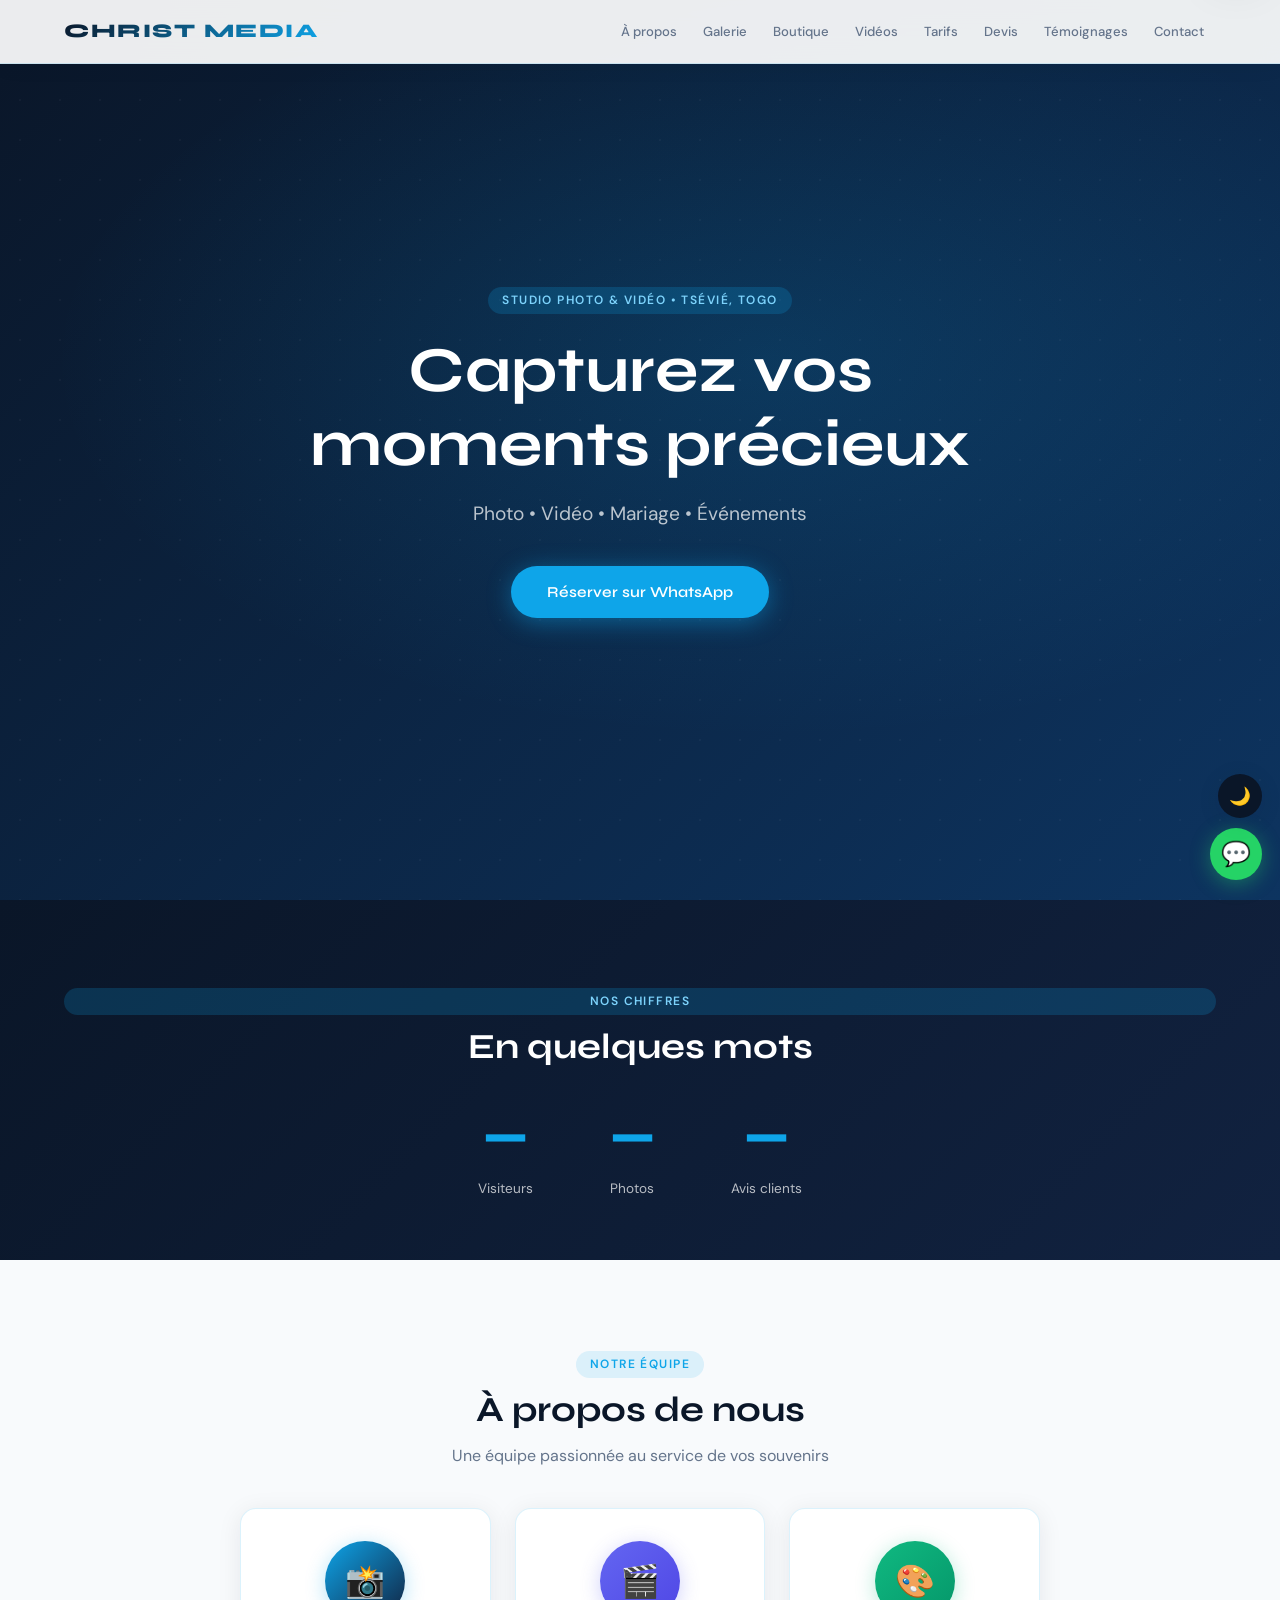
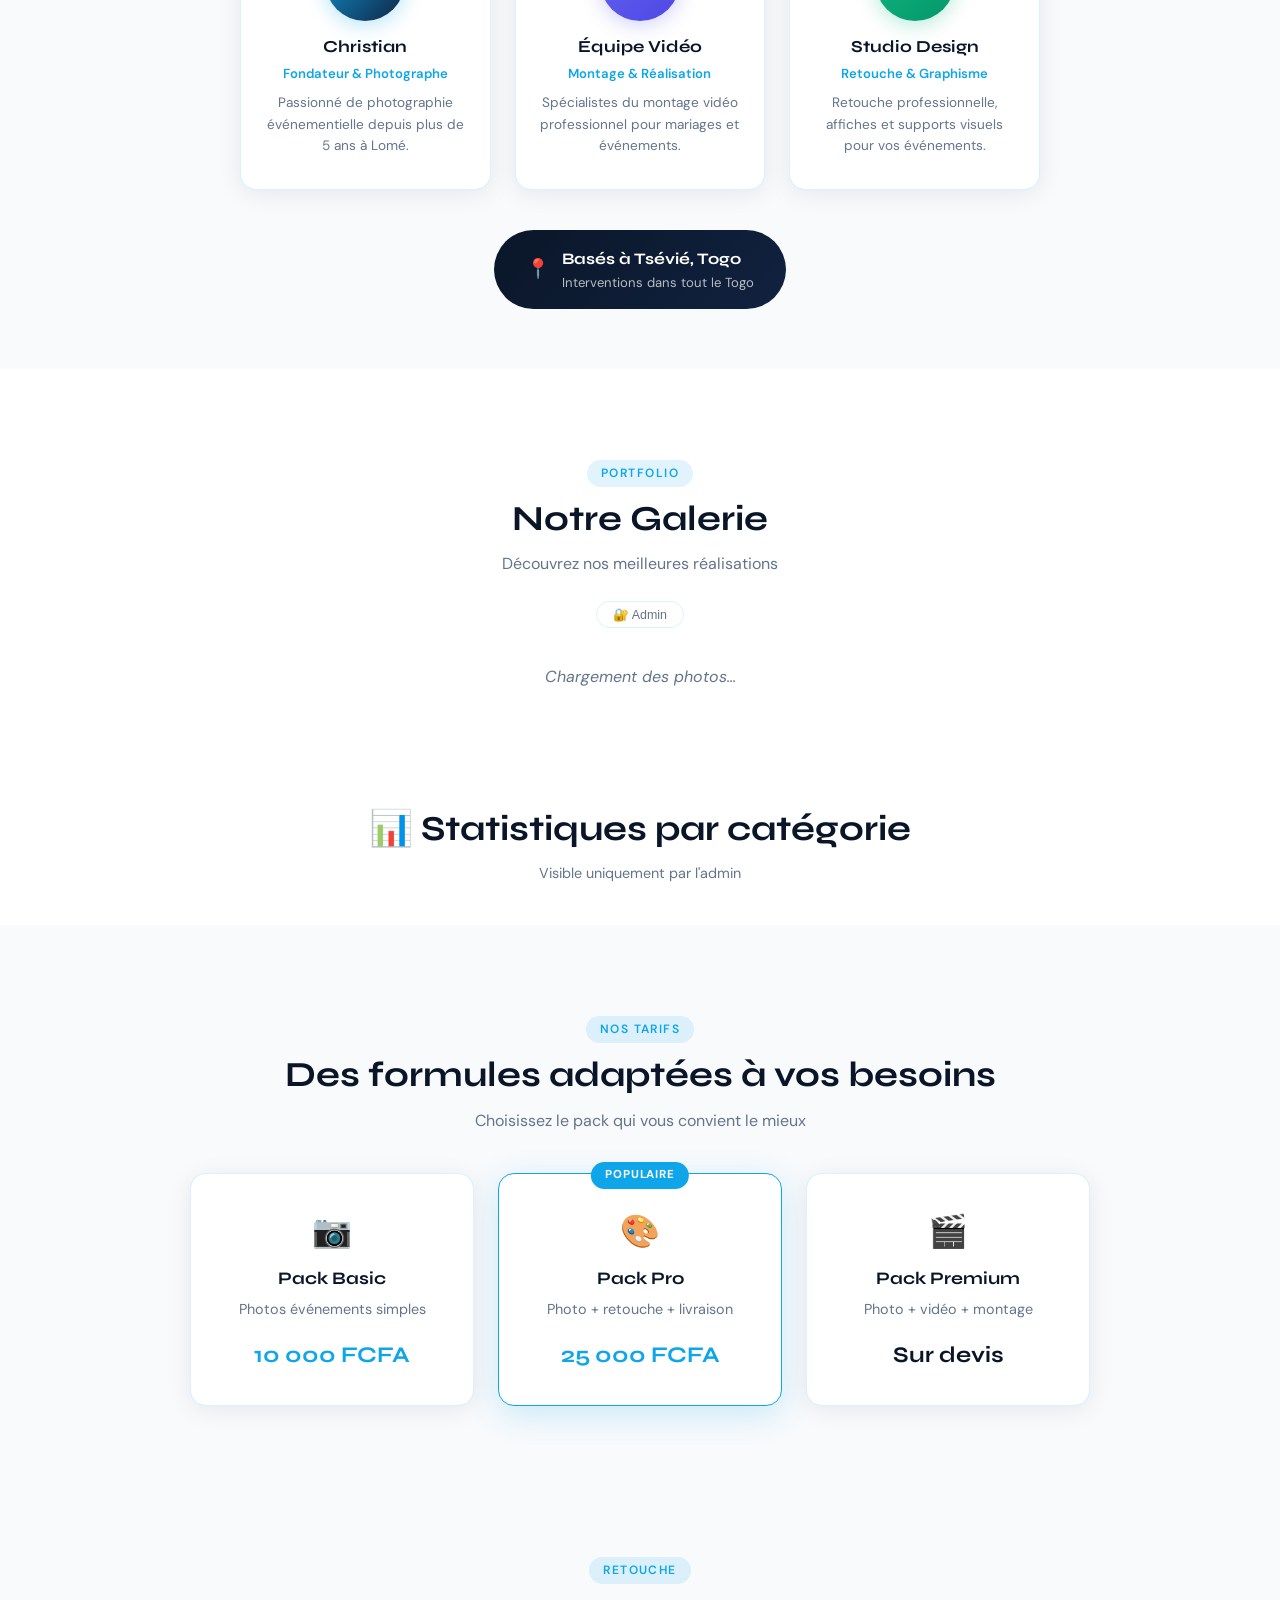
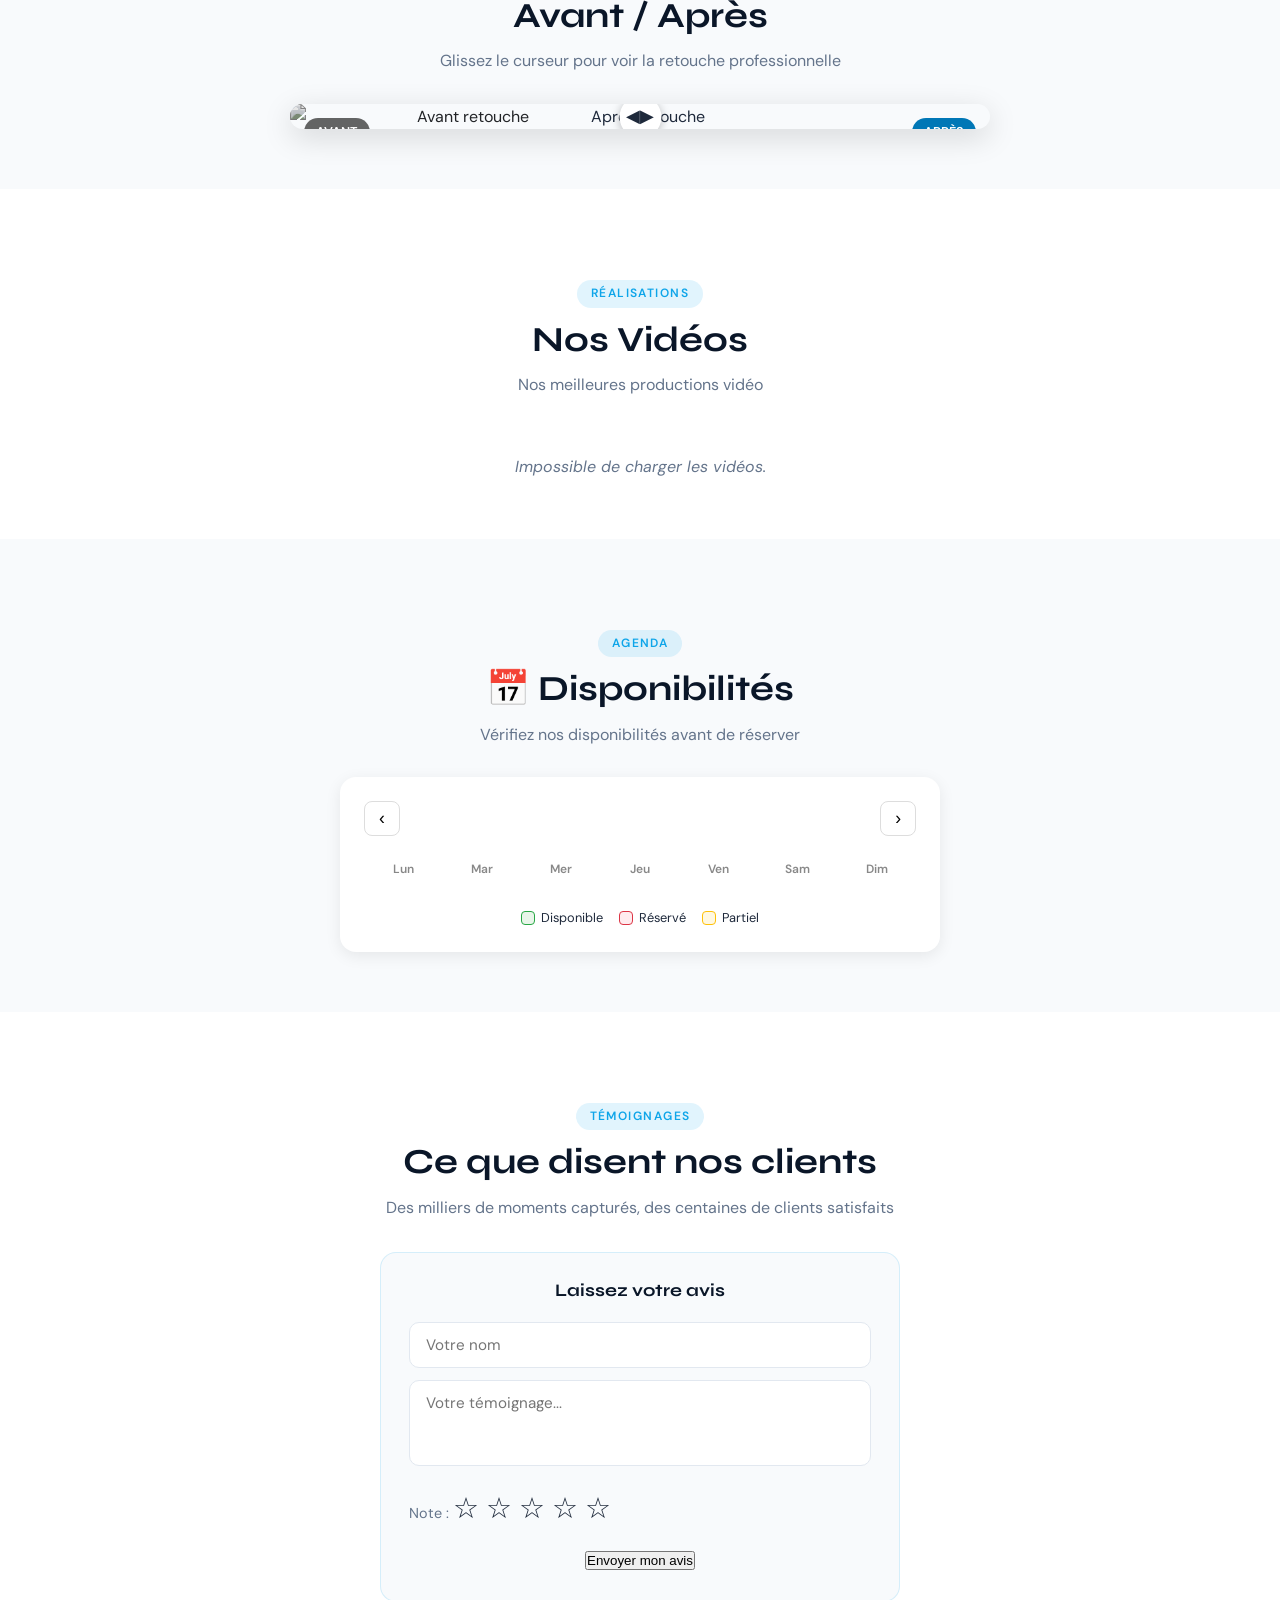
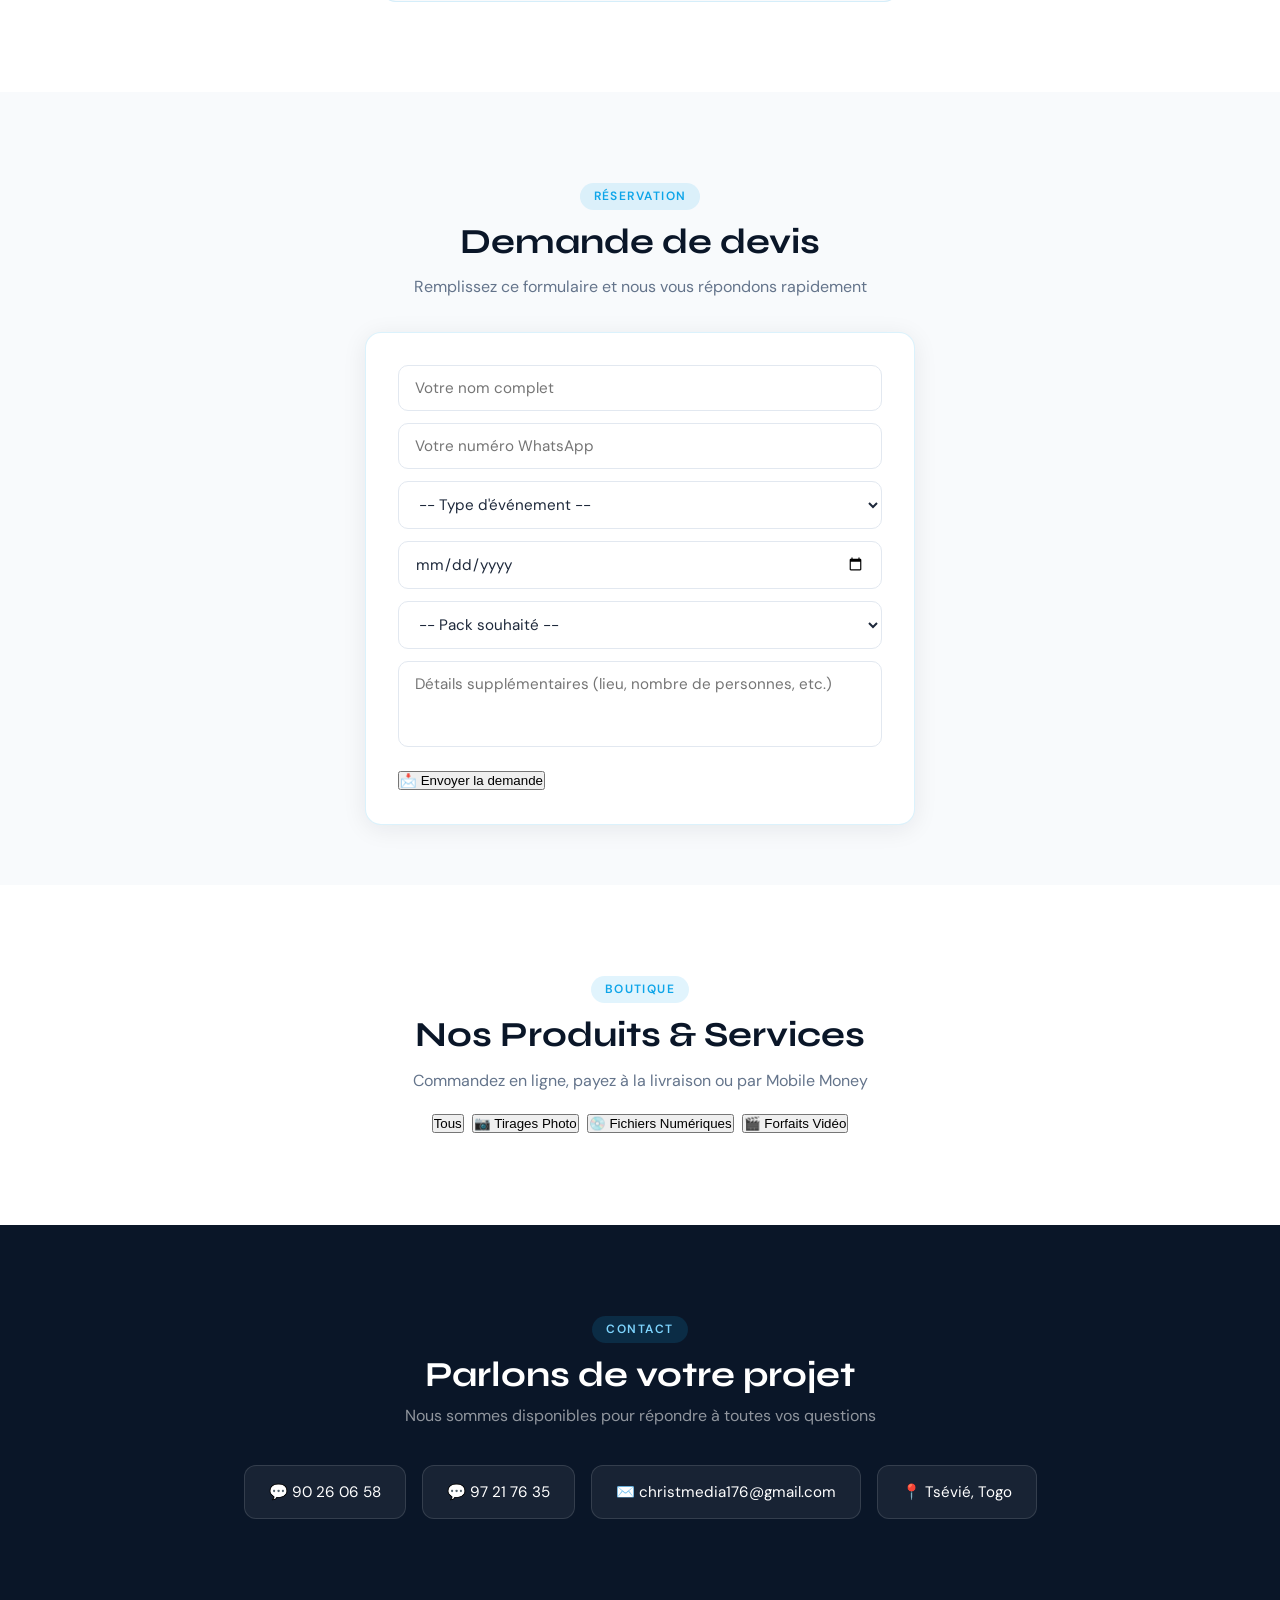
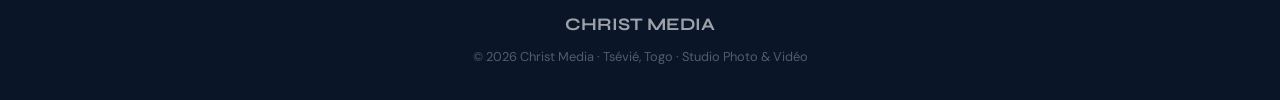
==== index.html @ d916af1d "Add files via upload" ====
<!DOCTYPE html>
<html lang="fr">
<head>
  <meta charset="UTF-8">
  <meta name="viewport" content="width=device-width, initial-scale=1.0">

  <!-- ===== SEO ESSENTIEL ===== -->
  <title>Christ Media — Photographe & Vidéaste Professionnel à Tsévié, Togo</title>
  <meta name="description" content="Christ Media : studio photo et vidéo professionnel à Tsévié, Togo. Mariage, anniversaire, portrait, événements d'entreprise. Retouche, tirages et fichiers HD. Contactez-nous sur WhatsApp.">
  <meta name="keywords" content="photographe Togo, photographe Tsévié, photographe mariage Togo, studio photo Lomé, vidéaste Togo, photo événement Togo, Christ Media, photographe professionnel Togo, mariage Togo, shooting photo Togo">
  <meta name="author" content="Christ Media">
  <meta name="robots" content="index, follow">
  <link rel="canonical" href="https://tetechristian.github.io/">

  <!-- ===== OPEN GRAPH (partage réseaux sociaux) ===== -->
  <meta property="og:type" content="website">
  <meta property="og:url" content="https://tetechristian.github.io/">
  <meta property="og:title" content="Christ Media — Photographe & Vidéaste à Tsévié, Togo">
  <meta property="og:description" content="Studio photo et vidéo professionnel au Togo. Mariages, anniversaires, portraits, événements. Contactez-nous sur WhatsApp !">
  <meta property="og:image" content="https://tetechristian.github.io/og-image.jpg">
  <meta property="og:locale" content="fr_TG">
  <meta property="og:site_name" content="Christ Media">

  <!-- ===== TWITTER CARD ===== -->
  <meta name="twitter:card" content="summary_large_image">
  <meta name="twitter:title" content="Christ Media — Photographe & Vidéaste à Tsévié, Togo">
  <meta name="twitter:description" content="Studio photo et vidéo professionnel au Togo. Mariages, anniversaires, portraits, événements.">
  <meta name="twitter:image" content="https://tetechristian.github.io/og-image.jpg">

  <!-- ===== DONNÉES STRUCTURÉES JSON-LD (Google Rich Results) ===== -->
  <script type="application/ld+json">
  {
    "@context": "https://schema.org",
    "@type": "LocalBusiness",
    "name": "Christ Media",
    "description": "Studio photo et vidéo professionnel à Tsévié, Togo. Spécialisé dans les mariages, anniversaires, portraits et événements d'entreprise.",
    "url": "https://tetechristian.github.io/",
    "telephone": "+22890260658",
    "email": "christmedia176@gmail.com",
    "address": {
      "@type": "PostalAddress",
      "streetAddress": "Tsévié",
      "addressLocality": "Tsévié",
      "addressRegion": "Maritime",
      "addressCountry": "TG"
    },
    "geo": {
      "@type": "GeoCoordinates",
      "latitude": "6.4239",
      "longitude": "1.2128"
    },
    "openingHours": "Mo-Su 08:00-20:00",
    "priceRange": "FCFA 500 - 35000",
    "image": "https://tetechristian.github.io/og-image.jpg",
    "sameAs": [
      "https://wa.me/22890260658"
    ],
    "serviceArea": {
      "@type": "GeoCircle",
      "geoMidpoint": {
        "@type": "GeoCoordinates",
        "latitude": "6.4239",
        "longitude": "1.2128"
      },
      "geoRadius": "100000"
    },
    "hasOfferCatalog": {
      "@type": "OfferCatalog",
      "name": "Services photo et vidéo",
      "itemListElement": [
        { "@type": "Offer", "name": "Photographie de mariage", "description": "Couverture complète de votre mariage au Togo" },
        { "@type": "Offer", "name": "Portrait et shooting", "description": "Séance photo professionnelle individuelle ou en groupe" },
        { "@type": "Offer", "name": "Vidéo événementielle", "description": "Montage vidéo professionnel de vos événements" },
        { "@type": "Offer", "name": "Tirages photo", "description": "Impressions photo qualité professionnelle dès 500 FCFA" }
      ]
    }
  }
  </script>

  <!-- ===== PWA ===== -->
  <meta name="theme-color" content="#0a1628">
  <meta name="mobile-web-app-capable" content="yes">
  <meta name="apple-mobile-web-app-capable" content="yes">
  <meta name="apple-mobile-web-app-status-bar-style" content="black-translucent">
  <meta name="apple-mobile-web-app-title" content="Christ Media">

  <!-- Google Analytics -->
  <script async src="https://www.googletagmanager.com/gtag/js?id=G-MJG254KH5L"></script>
  <script>
    window.dataLayer = window.dataLayer || [];
    function gtag(){dataLayer.push(arguments);}
    gtag('js', new Date());
    gtag('config', 'G-MJG254KH5L');
  </script>
  <link rel="preconnect" href="https://fonts.googleapis.com">
  <link href="https://fonts.googleapis.com/css2?family=Syne:wght@400;600;700;800&family=DM+Sans:wght@300;400;500&display=swap" rel="stylesheet">
  <style>
    :root {
      --navy: #0a1628; --navy-mid: #112240; --blue: #0ea5e9; --blue-dark: #0077b6;
      --blue-glow: rgba(14,165,233,0.12); --white: #ffffff; --off-white: #f8fafc;
      --text: #1e293b; --text-muted: #64748b; --border: rgba(14,165,233,0.15);
      --radius: 16px; --shadow: 0 4px 24px rgba(10,22,40,0.08);
      --shadow-lg: 0 12px 48px rgba(10,22,40,0.14);
      --font-display: 'Syne', sans-serif; --font-body: 'DM Sans', sans-serif;
    }
    *, *::before, *::after { box-sizing: border-box; margin: 0; padding: 0; -webkit-tap-highlight-color: transparent; }
    html { scroll-behavior: smooth; -webkit-overflow-scrolling: touch; }
    body { font-family: var(--font-body); background: var(--white); color: var(--text); line-height: 1.6; overflow-x: hidden; }
    h1,h2,h3,h4 { font-family: var(--font-display); font-weight: 700; line-height: 1.15; }
    h2 { font-size: clamp(1.6rem,4vw,2.2rem); margin-bottom: 12px; color: var(--navy); }
    p { color: var(--text-muted); }
    a { text-decoration: none; }
    section { padding: 90px 5vw 60px; }
    .section-tag { display: inline-block; font-size: 0.75rem; font-weight: 600; letter-spacing: 0.12em; text-transform: uppercase; color: var(--blue); background: var(--blue-glow); padding: 4px 14px; border-radius: 30px; margin-bottom: 12px; }

    /* HEADER */
    header { position: fixed; top: 0; left: 0; right: 0; z-index: 1000; display: flex; align-items: center; justify-content: space-between; padding: 0 5vw; height: 64px; background: rgba(255,255,255,0.92); backdrop-filter: blur(20px); border-bottom: 1px solid var(--border); box-shadow: 0 2px 20px rgba(10,22,40,0.06); }
    .logo { font-family: var(--font-display); font-weight: 800; font-size: 1.2rem; letter-spacing: 0.08em; background: linear-gradient(135deg, var(--navy), var(--blue)); -webkit-background-clip: text; -webkit-text-fill-color: transparent; background-clip: text; }
    nav { display: flex; align-items: center; gap: 2px; overflow-x: auto; -webkit-overflow-scrolling: touch; white-space: nowrap; }
    nav::-webkit-scrollbar { display: none; }
    nav a { font-size: 0.82rem; font-weight: 500; color: var(--text-muted); padding: 6px 12px; border-radius: 30px; transition: all 0.2s; }
    nav a:hover { color: var(--blue); background: var(--blue-glow); }

    /* HERO */
    .hero { min-height: 100vh; display: flex; align-items: center; justify-content: center; position: relative; overflow: hidden; padding-top: 64px; }
    #hero-slides { position: absolute; inset: 0; z-index: 0; }
    .hero-slide { position: absolute; inset: 0; opacity: 0; transition: opacity 1.2s ease; }
    .hero-slide.active { opacity: 1; }
    #hero-content { position: relative; z-index: 2; text-align: center; padding: 20px; max-width: 760px; }
    #hero-title { font-size: clamp(2rem,6vw,3.8rem); color: white; margin-bottom: 18px; animation: fadeInUp 0.8s ease both; }
    #hero-sub { font-size: clamp(0.95rem,2.5vw,1.15rem); color: rgba(255,255,255,0.75); margin-bottom: 36px; animation: fadeInUp 1s ease both; }
    .btn { display: inline-block; font-family: var(--font-display); font-size: 0.95rem; font-weight: 600; padding: 14px 36px; border-radius: 50px; background: var(--blue); color: white; box-shadow: 0 4px 24px rgba(14,165,233,0.45); transition: all 0.25s; animation: fadeInUp 1.2s ease both; }
    .btn:hover { background: #38bdf8; transform: translateY(-2px); box-shadow: 0 8px 32px rgba(14,165,233,0.55); }
    #hero-dots { position: absolute; bottom: 20px; left: 50%; transform: translateX(-50%); display: flex; gap: 8px; z-index: 2; }

    /* STATS */
    #stats { background: linear-gradient(135deg, var(--navy), var(--navy-mid)); color: white; padding: 60px 5vw; text-align: center; }
    #stats h2 { color: white; }
    #stats > div { display: flex; justify-content: center; gap: clamp(24px,6vw,80px); flex-wrap: wrap; margin-top: 28px; }
    #stats > div > div { text-align: center; }
    #stats > div > div > div:first-child { font-family: var(--font-display); font-size: clamp(2rem,5vw,3rem); font-weight: 800; color: var(--blue); }
    #stats > div > div > div:last-child { font-size: 0.85rem; opacity: 0.7; margin-top: 4px; }

    /* CARDS TARIFS */
    .cards { display: grid; grid-template-columns: repeat(auto-fill,minmax(220px,1fr)); gap: 24px; max-width: 900px; margin: 0 auto; }
    .card { background: white; border-radius: var(--radius); padding: 32px 24px; border: 1px solid var(--border); box-shadow: var(--shadow); transition: all 0.3s; text-align: center; }
    .card:hover { transform: translateY(-6px); box-shadow: var(--shadow-lg); border-color: rgba(14,165,233,0.35); }
    .card h3 { font-family: var(--font-display); font-size: 1.1rem; color: var(--navy); margin-bottom: 8px; }
    .card p { font-size: 0.9rem; margin-bottom: 16px; }
    .card strong { font-family: var(--font-display); font-size: 1.4rem; color: var(--blue); font-weight: 700; }

    /* GALERIE */
    .grid { display: grid; grid-template-columns: repeat(auto-fill,minmax(200px,1fr)); gap: 10px; }
    .grid img { cursor: pointer; width: 100%; display: block; border-radius: 10px; transition: transform 0.25s, box-shadow 0.25s; }
    .grid img:hover { transform: scale(1.03); box-shadow: 0 8px 24px rgba(0,0,0,0.15); }
    #galerie-loading { text-align: center; color: var(--text-muted); margin: 20px 0; font-style: italic; }
    #filtres { display: flex; flex-wrap: wrap; gap: 8px; justify-content: center; margin: 20px 0; }

    /* LIGHTBOX */
    #lightbox { display: none; position: fixed; inset: 0; background: rgba(10,22,40,0.95); z-index: 9999; align-items: center; justify-content: center; backdrop-filter: blur(8px); }
    #lightbox.active { display: flex; }
    #lightbox img { max-width: 92vw; max-height: 92vh; border-radius: 12px; box-shadow: 0 0 80px rgba(14,165,233,0.2); }
    #lightbox-prev, #lightbox-next { position: absolute; top: 50%; transform: translateY(-50%); font-size: 1.4rem; color: white; cursor: pointer; padding: 14px 18px; user-select: none; background: rgba(14,165,233,0.2); border-radius: 50%; border: 1px solid rgba(14,165,233,0.3); transition: background 0.2s; }
    #lightbox-prev:hover, #lightbox-next:hover { background: rgba(14,165,233,0.4); }
    #lightbox-prev { left: 20px; } #lightbox-next { right: 20px; }
    #lightbox-close { position: absolute; top: 18px; right: 26px; font-size: 1.3rem; color: white; cursor: pointer; background: rgba(255,255,255,0.1); border-radius: 50%; width: 44px; height: 44px; display: flex; align-items: center; justify-content: center; z-index: 10000; border: 1px solid rgba(255,255,255,0.2); transition: background 0.2s; }

    /* ADMIN */
    #admin-toggle { display: block; margin: 12px auto 0; background: none; border: 1.5px solid var(--border); color: var(--text-muted); font-size: 0.78rem; padding: 5px 16px; border-radius: 30px; cursor: pointer; transition: all 0.2s; }
    #admin-toggle:hover { color: var(--blue); border-color: var(--blue); }
    #upload-zone { display: none; max-width: 520px; margin: 16px auto; padding: 24px; background: var(--off-white); border-radius: var(--radius); border: 1px solid var(--border); }
    #upload-btn { background: var(--blue); color: white; border: none; padding: 12px 28px; border-radius: 50px; font-size: 0.95rem; cursor: pointer; width: 100%; font-family: var(--font-display); font-weight: 600; transition: background 0.2s; }
    #upload-btn:hover { background: #38bdf8; }
    #manage-btn { background: #64748b; color: white; border: none; padding: 12px 28px; border-radius: 50px; font-size: 0.95rem; cursor: pointer; width: 100%; margin-top: 10px; font-family: var(--font-display); font-weight: 600; }

    /* FORMS */
    input, textarea, select { width: 100%; padding: 12px 16px; border: 1.5px solid #e2e8f0; border-radius: 10px; font-family: var(--font-body); font-size: 0.95rem; color: var(--text); background: white; transition: border-color 0.2s, box-shadow 0.2s; margin-bottom: 12px; }
    input:focus, textarea:focus, select:focus { outline: none; border-color: var(--blue); box-shadow: 0 0 0 3px var(--blue-glow); }
    textarea { resize: none; }
    #avis-form { max-width: 520px; margin: 0 auto 30px; padding: 28px; background: var(--off-white); border-radius: var(--radius); border: 1px solid var(--border); }
    #avis-liste > div { background: white; border-radius: var(--radius); padding: 20px; margin-bottom: 14px; box-shadow: var(--shadow); border: 1px solid var(--border); }

    /* TEAM */
    .team-card { background: white; border-radius: var(--radius); border: 1px solid var(--border); box-shadow: var(--shadow); transition: all 0.3s; }
    .team-card:hover { transform: translateY(-6px); box-shadow: var(--shadow-lg); border-color: rgba(14,165,233,0.3); }

    /* FOOTER / CONTACT */
    footer { background: var(--navy); color: rgba(255,255,255,0.45); text-align: center; padding: 32px 5vw; font-size: 0.85rem; }
    .whatsapp { position: fixed; bottom: 20px; right: 18px; background: #25D366; color: white; border-radius: 50%; width: 52px; height: 52px; display: flex; align-items: center; justify-content: center; font-size: 1.5rem; z-index: 9997; box-shadow: 0 4px 20px rgba(37,211,102,0.4); transition: transform 0.2s; }
    .whatsapp:hover { transform: scale(1.1); }
    #dark-toggle { position: fixed; bottom: 82px; right: 18px; background: var(--navy); color: white; border: none; border-radius: 50%; width: 44px; height: 44px; font-size: 1.1rem; cursor: pointer; z-index: 9998; box-shadow: var(--shadow); }

    /* TOAST */
    #toast { position: fixed; top: 20px; right: 20px; background: var(--navy); color: white; padding: 14px 22px; border-radius: 12px; font-size: 0.9rem; font-weight: 500; z-index: 99999; box-shadow: var(--shadow-lg); border-left: 3px solid var(--blue); transform: translateY(-80px); transition: transform 0.4s cubic-bezier(0.34,1.56,0.64,1); }
    #toast.show { transform: translateY(0); }

    /* ANIMATIONS */
    @keyframes fadeInUp { from { opacity:0; transform:translateY(30px); } to { opacity:1; transform:translateY(0); } }
    #galerie-grid .grid-item { opacity:0; transform:translateY(20px); transition:opacity 0.5s ease, transform 0.5s ease; }
    #galerie-grid .grid-item.visible { opacity:1; transform:translateY(0); }

    /* DARK MODE */
    body.dark { background:#0d1117; color:#c9d1d9; }
    body.dark header { background:rgba(13,17,23,0.95); border-color:rgba(255,255,255,0.06); }
    body.dark .logo { background:linear-gradient(135deg,#60a5fa,var(--blue)); -webkit-background-clip:text; background-clip:text; }
    body.dark nav a { color:#8b949e; }
    body.dark h2 { color:#e6edf3; }
    body.dark .card, body.dark #avis-form, body.dark .team-card, body.dark #upload-zone { background:#161b22; border-color:rgba(255,255,255,0.08); }
    body.dark #avis-liste > div { background:#161b22; border-color:rgba(255,255,255,0.08); }
    body.dark input, body.dark textarea, body.dark select { background:#161b22; color:#c9d1d9; border-color:rgba(255,255,255,0.1); }
    body.dark section { background:#0d1117; }
    body.dark .section-alt, body.dark #avantapres, body.dark #calendrier { background:#0d1117 !important; }
    body.dark #stats { background:linear-gradient(135deg,#010409,#0d1117); }
    body.dark footer { background:#010409; }
    body.dark #dark-toggle { background:#f5c518; color:#111; }
    body.dark #calendrier > div > div { background:#161b22 !important; }
    body.dark #cal-admin-zone { background:#1c2128; }

    @media (max-width:640px) {
      header { padding: 0 4vw; } .logo { font-size:1rem; }
      nav a { font-size:0.76rem; padding:5px 9px; }
      section { padding:80px 4vw 48px; }
      .cards { grid-template-columns:1fr; }
    }
  </style>
</head>
<body>

<header>
  <div class="logo">CHRIST MEDIA</div>
  <nav>
    <a href="#apropos">À propos</a>
    <a href="#galerie">Galerie</a>
    <a href="#boutique">Boutique</a>
    <a href="#videos">Vidéos</a>
    <a href="#tarifs">Tarifs</a>
    <a href="#devis">Devis</a>
    <a href="#avis">Témoignages</a>
    <a href="#contact">Contact</a>
    <button id="dashboard-btn" onclick="ouvrirDashboard()" style="display:none;background:linear-gradient(135deg,var(--blue),var(--navy-mid));color:white;border:none;padding:6px 16px;border-radius:30px;font-size:0.8rem;font-family:var(--font-display);font-weight:600;cursor:pointer;white-space:nowrap;">📊 Dashboard</button>
  </nav>
</header>

<section class="hero" style="padding-top:64px;">
  <div id="hero-slides" style="position:absolute;inset:0;z-index:0;">
    <div class="hero-slide active" style="background:linear-gradient(135deg,#0a1628,#0d3460);"></div>
    <div class="hero-slide" style="background:linear-gradient(135deg,#0d1b2a,#1a3a5c);"></div>
    <div class="hero-slide" style="background:linear-gradient(135deg,#0a1628,#0e4d6e);"></div>
    <div class="hero-slide" style="background:linear-gradient(135deg,#0d1117,#0a2540);"></div>
  </div>
  <div style="position:absolute;inset:0;z-index:1;background:radial-gradient(ellipse 80% 60% at 60% 40%,rgba(14,165,233,0.15) 0%,transparent 70%);"></div>
  <div style="position:absolute;inset:0;z-index:1;background-image:radial-gradient(circle,rgba(255,255,255,0.03) 1px,transparent 1px);background-size:40px 40px;"></div>
  <div style="position:relative;z-index:2;text-align:center;padding:20px;" id="hero-content">
    <div class="section-tag" style="background:rgba(14,165,233,0.2);color:#7dd3fc;margin-bottom:20px;">Studio Photo & Vidéo • Tsévié, Togo</div>
    <h1 id="hero-title" style="font-size:clamp(2rem,6vw,4rem);color:white;margin-bottom:18px;animation:fadeInUp 0.8s ease;">Capturez vos moments précieux</h1>
    <p id="hero-sub" style="font-size:clamp(0.95rem,2.5vw,1.2rem);color:rgba(255,255,255,0.72);margin-bottom:36px;animation:fadeInUp 1s ease;">Photo • Vidéo • Mariage • Événements</p>
    <a class="btn" href="https://wa.me/22890260658" target="_blank">Réserver sur WhatsApp</a>
  </div>
  <div id="hero-dots" style="position:absolute;bottom:24px;left:50%;transform:translateX(-50%);display:flex;gap:8px;z-index:2;"></div>
</section>

<section id="stats" style="background:linear-gradient(135deg,var(--navy),var(--navy-mid));color:white;padding:60px 5vw;text-align:center;">
  <div class="section-tag" style="background:rgba(14,165,233,0.2);color:#7dd3fc;">Nos chiffres</div>
  <h2 style="color:white;margin-bottom:8px;">En quelques mots</h2>
  <div style="display:flex;justify-content:center;gap:clamp(24px,6vw,80px);flex-wrap:wrap;margin-top:30px;">
    <div>
      <div id="stat-visiteurs" style="font-family:var(--font-display);font-size:clamp(2rem,5vw,3rem);font-weight:800;color:var(--blue);">—</div>
      <div style="font-size:0.85rem;opacity:0.7;margin-top:4px;">Visiteurs</div>
    </div>
    <div>
      <div id="stat-photos" style="font-family:var(--font-display);font-size:clamp(2rem,5vw,3rem);font-weight:800;color:var(--blue);">—</div>
      <div style="font-size:0.85rem;opacity:0.7;margin-top:4px;">Photos</div>
    </div>
    <div>
      <div id="stat-avis" style="font-family:var(--font-display);font-size:clamp(2rem,5vw,3rem);font-weight:800;color:var(--blue);">—</div>
      <div style="font-size:0.85rem;opacity:0.7;margin-top:4px;">Avis clients</div>
    </div>
  </div>
</section>

<!-- ===== SECTION À PROPOS ===== -->
<section id="apropos" style="background:var(--off-white);text-align:center;">
  <div class="section-tag">Notre équipe</div>
  <h2>À propos de nous</h2>
  <p style="margin-bottom:40px;">Une équipe passionnée au service de vos souvenirs</p>
  <div style="display:grid;grid-template-columns:repeat(auto-fill,minmax(220px,1fr));gap:24px;max-width:800px;margin:0 auto 40px;">
    <div class="team-card" style="text-align:center;padding:32px 24px;">
      <div style="width:80px;height:80px;border-radius:50%;background:linear-gradient(135deg,var(--blue),var(--navy-mid));margin:0 auto 16px;display:flex;align-items:center;justify-content:center;font-size:2rem;box-shadow:0 4px 20px rgba(14,165,233,0.3);">📸</div>
      <h3 style="font-size:1.05rem;color:var(--navy);margin-bottom:6px;">Christian</h3>
      <p style="color:var(--blue);font-size:0.82rem;font-weight:600;margin-bottom:8px;">Fondateur & Photographe</p>
      <p style="font-size:0.85rem;">Passionné de photographie événementielle depuis plus de 5 ans à Lomé.</p>
    </div>
    <div class="team-card" style="text-align:center;padding:32px 24px;">
      <div style="width:80px;height:80px;border-radius:50%;background:linear-gradient(135deg,#6366f1,#4f46e5);margin:0 auto 16px;display:flex;align-items:center;justify-content:center;font-size:2rem;box-shadow:0 4px 20px rgba(99,102,241,0.3);">🎬</div>
      <h3 style="font-size:1.05rem;color:var(--navy);margin-bottom:6px;">Équipe Vidéo</h3>
      <p style="color:var(--blue);font-size:0.82rem;font-weight:600;margin-bottom:8px;">Montage & Réalisation</p>
      <p style="font-size:0.85rem;">Spécialistes du montage vidéo professionnel pour mariages et événements.</p>
    </div>
    <div class="team-card" style="text-align:center;padding:32px 24px;">
      <div style="width:80px;height:80px;border-radius:50%;background:linear-gradient(135deg,#10b981,#059669);margin:0 auto 16px;display:flex;align-items:center;justify-content:center;font-size:2rem;box-shadow:0 4px 20px rgba(16,185,129,0.3);">🎨</div>
      <h3 style="font-size:1.05rem;color:var(--navy);margin-bottom:6px;">Studio Design</h3>
      <p style="color:var(--blue);font-size:0.82rem;font-weight:600;margin-bottom:8px;">Retouche & Graphisme</p>
      <p style="font-size:0.85rem;">Retouche professionnelle, affiches et supports visuels pour vos événements.</p>
    </div>
  </div>
  <div style="display:inline-flex;align-items:center;gap:12px;background:linear-gradient(135deg,var(--navy),var(--navy-mid));border-radius:50px;padding:16px 32px;color:white;">
    <span style="font-size:1.2rem;">📍</span>
    <div style="text-align:left;">
      <div style="font-weight:700;font-family:var(--font-display);">Basés à Tsévié, Togo</div>
      <div style="font-size:0.82rem;opacity:0.7;">Interventions dans tout le Togo</div>
    </div>
  </div>
</section>

<section id="galerie" style="text-align:center;">
  <div class="section-tag">Portfolio</div>
  <h2>Notre Galerie</h2>
  <p style="margin-bottom:24px;">Découvrez nos meilleures réalisations</p>

  <!-- Bouton admin -->
  <button id="admin-toggle">🔐 Admin</button>

  <!-- Modal mot de passe -->
  <div id="admin-modal" style="display:none;position:fixed;inset:0;background:rgba(0,0,0,0.7);z-index:99999;align-items:center;justify-content:center;">
    <div style="background:white;border-radius:16px;padding:30px;width:300px;text-align:center;">
      <h3 style="margin-top:0;">🔐 Accès Admin</h3>
      <input id="admin-pwd" type="password" placeholder="Mot de passe" style="width:100%;padding:10px;border:1px solid #ddd;border-radius:8px;font-size:1rem;box-sizing:border-box;margin-bottom:10px;">
      <p id="pwd-error" style="color:red;display:none;margin:4px 0 10px;font-size:0.85rem;">Mot de passe incorrect</p>
      <button id="pwd-submit" style="background:#0077b6;color:white;border:none;padding:10px 28px;border-radius:25px;font-size:1rem;cursor:pointer;width:100%;">Entrer</button>
      <br><button id="pwd-cancel" style="background:none;border:none;color:#aaa;cursor:pointer;margin-top:10px;font-size:0.85rem;">Annuler</button>
    </div>
  </div>
  <div id="upload-zone" style="display:none;max-width:500px;margin:16px auto;padding:20px;background:#f9f9f9;border-radius:12px;">
    
    <!-- Gestion catégories -->
    <div style="margin-bottom:14px;">
      <label style="font-size:0.9rem;font-weight:600;">Catégorie :</label>
      <div style="display:flex;gap:8px;margin-top:6px;">
        <select id="cat-select" style="flex:1;padding:8px;border:1px solid #ddd;border-radius:8px;font-size:0.95rem;">
          <option value="">-- Choisir --</option>
        </select>
        <button id="new-cat-btn" style="background:#0077b6;color:white;border:none;padding:8px 12px;border-radius:8px;cursor:pointer;font-size:0.85rem;">+ Nouvelle</button>
      </div>
      <div id="new-cat-zone" style="display:none;margin-top:8px;display:none;gap:8px;flex-direction:row;">
        <input id="new-cat-input" type="text" placeholder="Nom de la catégorie" style="flex:1;padding:8px;border:1px solid #ddd;border-radius:8px;font-size:0.95rem;">
        <button id="save-cat-btn" style="background:#28a745;color:white;border:none;padding:8px 12px;border-radius:8px;cursor:pointer;">✓</button>
      </div>
    </div>

    <button id="upload-btn" style="background:#0077b6;color:white;border:none;padding:10px 28px;border-radius:25px;font-size:1rem;cursor:pointer;width:100%;">📷 Ajouter des photos</button>
    <button id="manage-btn" style="background:#6c757d;color:white;border:none;padding:10px 28px;border-radius:25px;font-size:1rem;cursor:pointer;width:100%;margin-top:10px;">🗂️ Gérer les photos existantes</button>
  </div>

  <!-- Modal gestion photos -->
  <div id="manage-modal" style="display:none;position:fixed;inset:0;background:rgba(0,0,0,0.85);z-index:99999;overflow-y:auto;padding:20px;">
    <div style="max-width:700px;margin:0 auto;background:white;border-radius:16px;padding:24px;">
      <div style="display:flex;justify-content:space-between;align-items:center;margin-bottom:20px;">
        <h3 style="margin:0;">🗂️ Gérer les photos</h3>
        <span id="manage-close" style="cursor:pointer;font-size:1.5rem;">✕</span>
      </div>
      <div id="manage-grid" style="display:grid;grid-template-columns:repeat(auto-fill,minmax(160px,1fr));gap:12px;"></div>
    </div>
  </div>

  <!-- Filtres catégories -->
  <div id="filtres" style="display:flex;flex-wrap:wrap;gap:8px;justify-content:center;margin:16px 0;"></div>

  <p id="galerie-loading">Chargement des photos...</p>
  <div class="grid" id="galerie-grid"></div>
</section>

<section id="stats-cats" style="padding:40px 5vw;max-width:860px;margin:0 auto;text-align:center;">
  <h2>📊 Statistiques par catégorie</h2>
  <p style="font-size:0.9rem;">Visible uniquement par l'admin</p>
  <div id="stats-cats-grid" style="display:none;margin-top:20px;"></div>
</section>

<section id="tarifs" style="background:var(--off-white);text-align:center;">
  <div class="section-tag">Nos Tarifs</div>
  <h2>Des formules adaptées à vos besoins</h2>
  <p style="margin-bottom:40px;">Choisissez le pack qui vous convient le mieux</p>
  <div class="cards">
    <div class="card">
      <div style="font-size:2rem;margin-bottom:12px;">📷</div>
      <h3>Pack Basic</h3>
      <p>Photos événements simples</p>
      <strong>10 000 FCFA</strong>
    </div>
    <div class="card" style="border-color:var(--blue);box-shadow:0 8px 32px rgba(14,165,233,0.2);position:relative;">
      <div style="position:absolute;top:-12px;left:50%;transform:translateX(-50%);background:var(--blue);color:white;font-size:0.72rem;font-weight:700;padding:4px 14px;border-radius:30px;letter-spacing:0.08em;">POPULAIRE</div>
      <div style="font-size:2rem;margin-bottom:12px;">🎨</div>
      <h3>Pack Pro</h3>
      <p>Photo + retouche + livraison</p>
      <strong>25 000 FCFA</strong>
    </div>
    <div class="card">
      <div style="font-size:2rem;margin-bottom:12px;">🎬</div>
      <h3>Pack Premium</h3>
      <p>Photo + vidéo + montage</p>
      <strong style="color:var(--navy);">Sur devis</strong>
    </div>
  </div>
</section>

<section id="avantapres" style="background:var(--off-white);text-align:center;">
  <div class="section-tag">Retouche</div>
  <h2>Avant / Après</h2>
  <p style="margin-bottom:30px;">Glissez le curseur pour voir la retouche professionnelle</p>
  <div style="max-width:700px;margin:0 auto;">
    <div id="slider-compare" style="position:relative;overflow:hidden;border-radius:16px;box-shadow:0 8px 30px rgba(0,0,0,0.15);user-select:none;touch-action:none;">
      <!-- Image APRÈS (fond) -->
      <img id="img-apres" src="https://images.unsplash.com/photo-1519741497674-611481863552?w=800&q=80" alt="Après retouche" style="display:block;width:100%;height:auto;pointer-events:none;">
      <!-- Image AVANT (par-dessus, clippée) -->
      <div id="clip-avant" style="position:absolute;inset:0;overflow:hidden;width:50%;">
        <img id="img-avant" src="https://images.unsplash.com/photo-1519741497674-611481863552?w=800&q=10&sat=-100" alt="Avant retouche" style="display:block;width:100%;position:absolute;top:0;left:0;pointer-events:none;filter:grayscale(80%) brightness(0.9);">
      </div>
      <!-- Ligne séparatrice -->
      <div id="slider-line" style="position:absolute;top:0;bottom:0;left:50%;width:3px;background:white;cursor:ew-resize;transform:translateX(-50%);z-index:10;">
        <div style="position:absolute;top:50%;left:50%;transform:translate(-50%,-50%);width:42px;height:42px;background:white;border-radius:50%;display:flex;align-items:center;justify-content:center;box-shadow:0 2px 10px rgba(0,0,0,0.25);font-size:1.1rem;">◀▶</div>
      </div>
      <!-- Labels -->
      <div style="position:absolute;top:14px;left:14px;background:rgba(0,0,0,0.6);color:white;padding:4px 12px;border-radius:20px;font-size:0.8rem;font-weight:600;z-index:5;">AVANT</div>
      <div style="position:absolute;top:14px;right:14px;background:#0077b6;color:white;padding:4px 12px;border-radius:20px;font-size:0.8rem;font-weight:600;z-index:5;">APRÈS</div>
    </div>
    <!-- Bouton admin pour changer les images -->
    <div id="aa-admin-zone" style="display:none;margin-top:16px;padding:16px;background:#fff;border-radius:12px;border:1px solid #ddd;">
      <p style="margin:0 0 10px;font-weight:600;font-size:0.9rem;">🖼️ Changer les images de comparaison :</p>
      <div style="display:flex;gap:8px;margin-bottom:8px;">
        <label style="flex:1;"><span style="font-size:0.8rem;color:#666;">Image AVANT</span>
          <input id="aa-avant-url" type="text" placeholder="URL image avant..." style="width:100%;padding:8px;border:1px solid #ddd;border-radius:8px;font-size:0.85rem;box-sizing:border-box;margin-top:4px;">
        </label>
        <label style="flex:1;"><span style="font-size:0.8rem;color:#666;">Image APRÈS</span>
          <input id="aa-apres-url" type="text" placeholder="URL image après..." style="width:100%;padding:8px;border:1px solid #ddd;border-radius:8px;font-size:0.85rem;box-sizing:border-box;margin-top:4px;">
        </label>
      </div>
      <button id="aa-apply-btn" style="background:#0077b6;color:white;border:none;padding:8px 20px;border-radius:20px;cursor:pointer;font-size:0.9rem;">✓ Appliquer</button>
    </div>
  </div>
</section>

<section id="videos" style="text-align:center;">
  <div class="section-tag">Réalisations</div>
  <h2>Nos Vidéos</h2>
  <p style="margin-bottom:24px;">Nos meilleures productions vidéo</p>
  <div id="videos-grid" style="display:grid;grid-template-columns:repeat(auto-fill,minmax(300px,1fr));gap:16px;padding:16px;text-align:left;"></div>
  <p id="videos-loading" style="text-align:center;color:var(--text-muted);font-style:italic;">Chargement des vidéos...</p>
</section>

<section id="calendrier" style="background:var(--off-white);text-align:center;">
  <div class="section-tag">Agenda</div>
  <h2>📅 Disponibilités</h2>
  <p style="margin-bottom:30px;">Vérifiez nos disponibilités avant de réserver</p>
  <div style="max-width:600px;margin:0 auto;">
    <div style="background:white;border-radius:16px;padding:24px;box-shadow:0 4px 16px rgba(0,0,0,0.08);">
      <!-- En-tête calendrier -->
      <div style="display:flex;justify-content:space-between;align-items:center;margin-bottom:20px;">
        <button id="cal-prev" style="background:none;border:1px solid #ddd;border-radius:8px;padding:6px 14px;cursor:pointer;font-size:1.1rem;">‹</button>
        <span id="cal-title" style="font-weight:700;font-size:1.1rem;"></span>
        <button id="cal-next" style="background:none;border:1px solid #ddd;border-radius:8px;padding:6px 14px;cursor:pointer;font-size:1.1rem;">›</button>
      </div>
      <!-- Jours de la semaine -->
      <div style="display:grid;grid-template-columns:repeat(7,1fr);text-align:center;margin-bottom:8px;">
        <div style="font-size:0.75rem;font-weight:600;color:#888;padding:4px;">Lun</div>
        <div style="font-size:0.75rem;font-weight:600;color:#888;padding:4px;">Mar</div>
        <div style="font-size:0.75rem;font-weight:600;color:#888;padding:4px;">Mer</div>
        <div style="font-size:0.75rem;font-weight:600;color:#888;padding:4px;">Jeu</div>
        <div style="font-size:0.75rem;font-weight:600;color:#888;padding:4px;">Ven</div>
        <div style="font-size:0.75rem;font-weight:600;color:#888;padding:4px;">Sam</div>
        <div style="font-size:0.75rem;font-weight:600;color:#888;padding:4px;">Dim</div>
      </div>
      <!-- Grille jours -->
      <div id="cal-grid" style="display:grid;grid-template-columns:repeat(7,1fr);gap:4px;"></div>
      <!-- Légende -->
      <div style="display:flex;gap:16px;margin-top:16px;justify-content:center;flex-wrap:wrap;">
        <div style="display:flex;align-items:center;gap:6px;font-size:0.8rem;"><div style="width:14px;height:14px;border-radius:4px;background:#e8f5e9;border:1px solid #28a745;"></div> Disponible</div>
        <div style="display:flex;align-items:center;gap:6px;font-size:0.8rem;"><div style="width:14px;height:14px;border-radius:4px;background:#ffebee;border:1px solid #dc3545;"></div> Réservé</div>
        <div style="display:flex;align-items:center;gap:6px;font-size:0.8rem;"><div style="width:14px;height:14px;border-radius:4px;background:#fff8e1;border:1px solid #ffc107;"></div> Partiel</div>
      </div>
      <!-- Zone admin calendrier -->
      <div id="cal-admin-zone" style="display:none;margin-top:16px;border-top:1px solid #eee;padding-top:16px;">
        <p style="font-size:0.85rem;font-weight:600;margin:0 0 8px;">Cliquez sur un jour pour changer son statut</p>
        <p id="cal-selected-info" style="font-size:0.85rem;color:#666;margin:0;"></p>
      </div>
    </div>
  </div>
</section>

<section id="avis" style="text-align:center;">
  <div class="section-tag">Témoignages</div>
  <h2>Ce que disent nos clients</h2>
  <p style="margin-bottom:32px;">Des milliers de moments capturés, des centaines de clients satisfaits</p>
  
  <div id="avis-form">
    <h3 style="font-family:var(--font-display);font-size:1.1rem;color:var(--navy);margin-bottom:20px;">Laissez votre avis</h3>
    <input id="avis-nom" type="text" placeholder="Votre nom">
    <textarea id="avis-message" placeholder="Votre témoignage..." rows="3"></textarea>
    <div style="margin-bottom:16px;text-align:left;">
      <span style="font-size:0.9rem;color:var(--text-muted);">Note : </span>
      <span id="stars-input" style="font-size:1.8rem;cursor:pointer;">
        <span data-val="1">☆</span>
        <span data-val="2">☆</span>
        <span data-val="3">☆</span>
        <span data-val="4">☆</span>
        <span data-val="5">☆</span>
      </span>
    </div>
    <button id="avis-submit" class="btn-submit btn-primary">Envoyer mon avis</button>
    <p id="avis-msg" style="text-align:center;color:#10b981;display:none;margin-top:10px;font-weight:500;">✓ Merci pour votre témoignage !</p>
  </div>

  <div id="avis-liste" style="max-width:700px;margin:0 auto;text-align:left;"></div>
</section>

<section id="devis" style="background:var(--off-white);text-align:center;">
  <div class="section-tag">Réservation</div>
  <h2>Demande de devis</h2>
  <p style="margin-bottom:32px;">Remplissez ce formulaire et nous vous répondons rapidement</p>
  <div style="max-width:550px;margin:0 auto;background:white;padding:32px;border-radius:var(--radius);box-shadow:var(--shadow);border:1px solid var(--border);text-align:left;">
    <input id="devis-nom" type="text" placeholder="Votre nom complet">
    
    <input id="devis-tel" type="tel" placeholder="Votre numéro WhatsApp">

    <select id="devis-type">
      <option value="">-- Type d'événement --</option>
      <option>Mariage</option>
      <option>Anniversaire</option>
      <option>Portrait / Shooting</option>
      <option>Événement d'entreprise</option>
      <option>Baptême / Communion</option>
      <option>Autre</option>
    </select>

    <input id="devis-date" type="date">

    <select id="devis-pack">
      <option value="">-- Pack souhaité --</option>
      <option>Pack Basic — 10 000 FCFA</option>
      <option>Pack Pro — 25 000 FCFA</option>
      <option>Pack Premium — Sur devis</option>
      <option>Je ne sais pas encore</option>
    </select>

    <textarea id="devis-message" placeholder="Détails supplémentaires (lieu, nombre de personnes, etc.)" rows="3"></textarea>

    <button id="devis-submit" class="btn-submit btn-whatsapp">📩 Envoyer la demande</button>
    <p id="devis-msg" style="text-align:center;color:#10b981;display:none;margin-top:10px;font-weight:500;">✅ Demande envoyée ! Nous vous contacterons bientôt.</p>
  </div>
</section>

<!-- ===== BOUTIQUE ===== -->
<section id="boutique" style="text-align:center;">
  <div class="section-tag">Boutique</div>
  <h2>Nos Produits & Services</h2>
  <p style="margin-bottom:16px;">Commandez en ligne, payez à la livraison ou par Mobile Money</p>

  <!-- Panier flottant -->
  <div id="cart-badge" style="display:none;position:fixed;top:72px;right:18px;background:var(--blue);color:white;border-radius:50px;padding:8px 16px;font-family:var(--font-display);font-size:0.85rem;font-weight:700;z-index:999;cursor:pointer;box-shadow:0 4px 16px rgba(14,165,233,0.4);transition:all 0.3s;" onclick="ouvrirPanier()">
    🛒 <span id="cart-count">0</span> article(s) — <span id="cart-total">0</span> FCFA
  </div>

  <!-- Filtres catégories boutique -->
  <div id="boutique-filtres" style="display:flex;flex-wrap:wrap;gap:8px;justify-content:center;margin:20px 0 32px;">
    <button class="active" data-cat="tous" onclick="filtrerBoutique(this)">Tous</button>
    <button data-cat="tirage" onclick="filtrerBoutique(this)">📷 Tirages Photo</button>
    <button data-cat="numerique" onclick="filtrerBoutique(this)">💿 Fichiers Numériques</button>
    <button data-cat="video" onclick="filtrerBoutique(this)">🎬 Forfaits Vidéo</button>
  </div>

  <!-- Grille produits -->
  <div id="produits-grid" style="display:grid;grid-template-columns:repeat(auto-fill,minmax(260px,1fr));gap:24px;max-width:1000px;margin:0 auto;text-align:left;"></div>

  <!-- Zone admin boutique -->
  <div id="boutique-admin" style="display:none;max-width:600px;margin:32px auto 0;background:var(--off-white);border-radius:var(--radius);padding:28px;border:1px solid var(--border);text-align:left;">
    <h3 style="font-family:var(--font-display);color:var(--navy);margin-bottom:20px;">➕ Ajouter un produit</h3>
    <input id="prod-nom" type="text" placeholder="Nom du produit">
    <textarea id="prod-desc" rows="2" placeholder="Description courte"></textarea>
    <input id="prod-prix" type="number" placeholder="Prix en FCFA">
    <select id="prod-cat">
      <option value="tirage">📷 Tirage Photo</option>
      <option value="numerique">💿 Fichier Numérique</option>
      <option value="video">🎬 Forfait Vidéo</option>
    </select>
    <input id="prod-img" type="text" placeholder="URL image (optionnel)">
    <button onclick="ajouterProduit()" style="background:var(--blue);color:white;border:none;padding:12px 28px;border-radius:50px;font-family:var(--font-display);font-weight:600;cursor:pointer;width:100%;margin-top:4px;">✓ Publier le produit</button>
  </div>
</section>

<!-- ===== MODAL PANIER ===== -->
<div id="panier-modal" style="display:none;position:fixed;inset:0;background:rgba(10,22,40,0.85);z-index:99999;align-items:flex-end;justify-content:center;backdrop-filter:blur(6px);">
  <div style="background:white;width:100%;max-width:560px;border-radius:24px 24px 0 0;padding:28px;max-height:85vh;overflow-y:auto;">
    <div style="display:flex;justify-content:space-between;align-items:center;margin-bottom:20px;">
      <h3 style="font-family:var(--font-display);font-size:1.3rem;color:var(--navy);">🛒 Mon Panier</h3>
      <span onclick="fermerPanier()" style="cursor:pointer;font-size:1.4rem;color:var(--text-muted);background:var(--off-white);width:36px;height:36px;border-radius:50%;display:flex;align-items:center;justify-content:center;">✕</span>
    </div>
    <div id="panier-items"></div>
    <div id="panier-empty" style="text-align:center;padding:40px 0;color:var(--text-muted);">
      <div style="font-size:3rem;margin-bottom:12px;">🛒</div>
      <p>Votre panier est vide</p>
    </div>
    <div id="panier-footer" style="display:none;border-top:1px solid var(--border);margin-top:16px;padding-top:16px;">
      <div style="display:flex;justify-content:space-between;align-items:center;margin-bottom:20px;">
        <span style="font-family:var(--font-display);font-size:1.1rem;font-weight:700;color:var(--navy);">Total</span>
        <span id="panier-total-display" style="font-family:var(--font-display);font-size:1.4rem;font-weight:800;color:var(--blue);"></span>
      </div>
      <!-- Infos client -->
      <input id="cmd-nom" type="text" placeholder="Votre nom complet" style="margin-bottom:10px;">
      <input id="cmd-tel" type="tel" placeholder="Votre numéro WhatsApp / Mobile Money">
      <select id="cmd-paiement" style="margin-top:10px;">
        <option value="">-- Mode de paiement --</option>
        <option value="livraison">💵 Paiement à la livraison</option>
        <option value="flooz">📱 Flooz (Togocel)</option>
        <option value="tmoney">📱 T-Money (Moov)</option>
      </select>
      <div id="cmd-mobile-info" style="display:none;margin-top:12px;padding:14px;background:var(--blue-glow);border-radius:12px;border:1px solid var(--border);">
        <p style="font-size:0.85rem;font-weight:600;color:var(--navy);margin-bottom:4px;">Envoyez le paiement à :</p>
        <p id="cmd-numero-paiement" style="font-size:1rem;font-weight:700;color:var(--blue);"></p>
        <p style="font-size:0.8rem;color:var(--text-muted);margin-top:4px;">Après paiement, envoyez la capture sur WhatsApp</p>
      </div>
      <button onclick="passerCommande()" style="background:#25D366;color:white;border:none;padding:14px;border-radius:50px;font-family:var(--font-display);font-weight:700;font-size:1rem;cursor:pointer;width:100%;margin-top:14px;box-shadow:0 4px 20px rgba(37,211,102,0.3);">
        📩 Confirmer via WhatsApp
      </button>
    </div>
  </div>
</div>

<section id="contact" style="background:var(--navy);text-align:center;">
  <div class="section-tag" style="background:rgba(14,165,233,0.15);color:#7dd3fc;">Contact</div>
  <h2 style="color:white;margin-bottom:8px;">Parlons de votre projet</h2>
  <p style="color:rgba(255,255,255,0.55);margin-bottom:36px;">Nous sommes disponibles pour répondre à toutes vos questions</p>
  <div style="display:flex;flex-wrap:wrap;gap:16px;justify-content:center;">
    <a href="https://wa.me/22890260658" target="_blank" style="display:flex;align-items:center;gap:10px;background:rgba(255,255,255,0.06);border:1px solid rgba(255,255,255,0.12);border-radius:12px;padding:14px 24px;color:white;font-size:0.95rem;transition:all 0.2s;">💬 90 26 06 58</a>
    <a href="https://wa.me/22897217635" target="_blank" style="display:flex;align-items:center;gap:10px;background:rgba(255,255,255,0.06);border:1px solid rgba(255,255,255,0.12);border-radius:12px;padding:14px 24px;color:white;font-size:0.95rem;transition:all 0.2s;">💬 97 21 76 35</a>
    <a href="mailto:christmedia176@gmail.com" style="display:flex;align-items:center;gap:10px;background:rgba(255,255,255,0.06);border:1px solid rgba(255,255,255,0.12);border-radius:12px;padding:14px 24px;color:white;font-size:0.95rem;transition:all 0.2s;">✉️ christmedia176@gmail.com</a>
    <div style="display:flex;align-items:center;gap:10px;background:rgba(255,255,255,0.06);border:1px solid rgba(255,255,255,0.12);border-radius:12px;padding:14px 24px;color:white;font-size:0.95rem;">📍 Tsévié, Togo</div>
  </div>
</section>

<footer>
  <div style="font-family:var(--font-display);font-size:1.1rem;font-weight:700;color:rgba(255,255,255,0.6);margin-bottom:8px;">CHRIST MEDIA</div>
  <p style="color:rgba(255,255,255,0.3);font-size:0.8rem;">© 2026 Christ Media · Tsévié, Togo · Studio Photo & Vidéo</p>
</footer>

<div id="toast"></div>

<button id="dark-toggle" title="Mode sombre">🌙</button>

<a class="whatsapp" href="https://wa.me/22890260658" target="_blank">💬</a>

<div id="lightbox">
  <span id="lightbox-close">&#x2715;</span>
  <span id="lightbox-prev">&#8592;</span>
  <img id="lightbox-img" src="" alt="">
  <span id="lightbox-next">&#8594;</span>
</div>

<script type="module">
  import { initializeApp } from 'https://www.gstatic.com/firebasejs/10.12.0/firebase-app.js';
  import { getDatabase, ref, push, onValue, runTransaction, set, remove } from 'https://www.gstatic.com/firebasejs/10.12.0/firebase-database.js';

  const firebaseConfig = {
    apiKey: "AIzaSyAFlOvQDIxGoZ0P1yqWtfUcxPTZtH3VFiA",
    authDomain: "christ-media-ed3c4.firebaseapp.com",
    databaseURL: "https://christ-media-ed3c4-default-rtdb.firebaseio.com",
    projectId: "christ-media-ed3c4",
    storageBucket: "christ-media-ed3c4.firebasestorage.app",
    messagingSenderId: "199057756863",
    appId: "1:199057756863:web:846125410c9527c476ac0a",
    measurementId: "G-0EY9SCCBZK"
  };

  const app = initializeApp(firebaseConfig, 'site');
  const db = getDatabase(app);
  const galerieRef = ref(db, 'site_galerie');
  const catsRef = ref(db, 'site_categories');

  const IMGBB_KEY = 'c787ba730f51f5a1884c77e899368a77';
  let activeFilter = 'Tous';
  let allPhotos = [];

  // ===== CATÉGORIES =====
  let categories = ['Tous'];

  function renderCategories() {
    // Filtres visiteurs
    const filtres = document.getElementById('filtres');
    filtres.innerHTML = '';
    categories.forEach(cat => {
      const wrapper = document.createElement('div');
      wrapper.style.cssText = 'display:inline-flex;align-items:center;gap:4px;';

      const btn = document.createElement('button');
      btn.textContent = cat;
      btn.style.cssText = `padding:6px 16px;border-radius:20px;border:2px solid #0077b6;background:${cat === activeFilter ? '#0077b6' : 'white'};color:${cat === activeFilter ? 'white' : '#0077b6'};cursor:pointer;font-size:0.9rem;`;
      btn.addEventListener('click', () => {
        activeFilter = cat;
        const hash = cat === 'Tous' ? '' : '#' + encodeURIComponent(cat.toLowerCase());
        history.pushState(null, '', location.pathname + hash);
        renderCategories();
        renderPhotos();
      });
      wrapper.appendChild(btn);

      // Bouton copier lien (sauf "Tous")
      if (cat !== 'Tous') {
        const copyBtn = document.createElement('button');
        copyBtn.textContent = '🔗';
        copyBtn.title = 'Copier le lien de cette catégorie';
        copyBtn.style.cssText = 'background:none;border:none;cursor:pointer;font-size:1rem;padding:2px 4px;';
        copyBtn.addEventListener('click', (e) => {
          e.stopPropagation();
          const lien = `${location.origin}${location.pathname}#${encodeURIComponent(cat.toLowerCase())}`;
          navigator.clipboard.writeText(lien).then(() => {
            copyBtn.textContent = '✅';
            setTimeout(() => copyBtn.textContent = '🔗', 2000);
          });
        });
        wrapper.appendChild(copyBtn);
      }

      filtres.appendChild(wrapper);
    });

    // Select upload
    const sel = document.getElementById('cat-select');
    const current = sel.value;
    sel.innerHTML = '<option value="">-- Choisir --</option>';
    categories.filter(c => c !== 'Tous').forEach(cat => {
      const opt = document.createElement('option');
      opt.value = cat;
      opt.textContent = cat;
      if (cat === current) opt.selected = true;
      sel.appendChild(opt);
    });
  }

  // Lire le hash de l'URL au chargement
  function lireHashURL() {
    const hash = decodeURIComponent(location.hash.replace('#', ''));
    if (hash && hash !== 'galerie') {
      const match = categories.find(c => c.toLowerCase() === hash.toLowerCase());
      if (match) {
        activeFilter = match;
        document.getElementById('galerie').scrollIntoView({ behavior: 'smooth' });
      }
    }
  }

  // Charger catégories depuis Firebase
  onValue(catsRef, (snap) => {
    const data = snap.val();
    categories = ['Tous', ...(data ? Object.values(data) : [])];
    renderCategories();
    lireHashURL();
    renderPhotos();
  });

  // Nouvelle catégorie
  document.getElementById('new-cat-btn').addEventListener('click', () => {
    const zone = document.getElementById('new-cat-zone');
    zone.style.display = zone.style.display === 'none' ? 'flex' : 'none';
  });

  document.getElementById('save-cat-btn').addEventListener('click', () => {
    const nom = document.getElementById('new-cat-input').value.trim();
    if (!nom) return;
    push(catsRef, nom);
    document.getElementById('new-cat-input').value = '';
    document.getElementById('new-cat-zone').style.display = 'none';
  });

  // ===== UPLOAD (géré dans le bloc principal en bas) =====
  // L'upload avec watermark est défini plus bas dans le même script

  // ===== MOT DE PASSE ADMIN =====
  const ADMIN_PWD = 'christmedia2026';
  let isAdmin = sessionStorage.getItem('cm_admin') === '1';

  const adminModal = document.getElementById('admin-modal');
  adminModal.style.display = 'none';

  document.getElementById('admin-toggle').addEventListener('click', () => {
    if (isAdmin) {
      // Déjà connecté — toggle la zone
      const zone = document.getElementById('upload-zone');
      if (zone.style.display === 'block') {
        zone.style.display = 'none';
        document.getElementById('admin-toggle').textContent = '🔐 Admin';
      } else {
        zone.style.display = 'block';
        document.getElementById('admin-toggle').textContent = '✕ Fermer Admin';
      }
    } else {
      // Afficher modal mot de passe
      adminModal.style.display = 'flex';
      document.getElementById('admin-pwd').focus();
    }
  });

  document.getElementById('pwd-submit').addEventListener('click', () => {
    const pwd = document.getElementById('admin-pwd').value;
    if (pwd === ADMIN_PWD) {
      isAdmin = true;
      sessionStorage.setItem('cm_admin', '1');
      adminModal.style.display = 'none';
      document.getElementById('upload-zone').style.display = 'block';
      document.getElementById('admin-toggle').textContent = '✕ Fermer Admin';
      document.getElementById('admin-pwd').value = '';
      renderStatsCats();
    } else {
      document.getElementById('pwd-error').style.display = 'block';
    }
  });

  document.getElementById('admin-pwd').addEventListener('keydown', (e) => {
    if (e.key === 'Enter') document.getElementById('pwd-submit').click();
  });

  document.getElementById('pwd-cancel').addEventListener('click', () => {
    adminModal.style.display = 'none';
    document.getElementById('admin-pwd').value = '';
    document.getElementById('pwd-error').style.display = 'none';
  });

  // ===== GALERIE =====
  function renderPhotos() {
    const grid = document.getElementById('galerie-grid');
    grid.innerHTML = '';
    const filtered = activeFilter === 'Tous' ? allPhotos : allPhotos.filter(p => p.categorie === activeFilter);
    if (filtered.length === 0) {
      document.getElementById('galerie-loading').textContent = 'Aucune photo dans cette catégorie.';
      document.getElementById('galerie-loading').style.display = 'block';
      return;
    }
    document.getElementById('galerie-loading').style.display = 'none';
    filtered.forEach(img => ajouterImage(img.thumb, img.full));
  }

  // ===== GÉRER PHOTOS EXISTANTES =====
  let allPhotosData = {}; // clé Firebase -> objet photo

  document.getElementById('manage-btn').addEventListener('click', () => {
    document.getElementById('manage-modal').style.display = 'block';
    renderManageGrid();
  });

  document.getElementById('manage-close').addEventListener('click', () => {
    document.getElementById('manage-modal').style.display = 'none';
  });

  function renderManageGrid() {
    const grid = document.getElementById('manage-grid');
    grid.innerHTML = '';
    Object.entries(allPhotosData).forEach(([key, photo]) => {
      const div = document.createElement('div');
      div.style.cssText = 'border-radius:10px;overflow:hidden;box-shadow:0 2px 8px rgba(0,0,0,0.12);background:#fff;';
      
      const catOptions = categories.filter(c => c !== 'Tous').map(c => 
        `<option value="${c}" ${photo.categorie === c ? 'selected' : ''}>${c}</option>`
      ).join('');

      div.innerHTML = `
        <img src="${photo.thumb}" style="width:100%;height:110px;object-fit:cover;display:block;">
        <div style="padding:8px;">
          <select data-key="${key}" class="cat-assign" style="width:100%;padding:5px;border:1px solid #ddd;border-radius:6px;font-size:0.85rem;margin-bottom:6px;">
            <option value="">-- Catégorie --</option>
            ${catOptions}
          </select>
          <button data-key="${key}" class="save-assign-btn" style="width:100%;background:#0077b6;color:white;border:none;padding:5px;border-radius:6px;cursor:pointer;font-size:0.8rem;margin-bottom:4px;">✓ Enregistrer</button>
          <button data-key="${key}" class="delete-photo-btn" style="width:100%;background:#dc3545;color:white;border:none;padding:5px;border-radius:6px;cursor:pointer;font-size:0.8rem;">🗑️ Supprimer</button>
        </div>
      `;
      grid.appendChild(div);
    });

    // Boutons supprimer
    grid.querySelectorAll('.delete-photo-btn').forEach(btn => {
      btn.addEventListener('click', async () => {
        if (!confirm('Supprimer cette photo définitivement ?')) return;
        const key = btn.dataset.key;
        await remove(ref(db, `site_galerie/${key}`));
        btn.closest('div').parentElement.remove();
      });
    });

    // Boutons enregistrer
    grid.querySelectorAll('.save-assign-btn').forEach(btn => {
      btn.addEventListener('click', async () => {
        const key = btn.dataset.key;
        const sel = grid.querySelector(`.cat-assign[data-key="${key}"]`);
        const cat = sel.value;
        if (!cat) { alert('Choisissez une catégorie'); return; }
        await set(ref(db, `site_galerie/${key}/categorie`), cat);
        btn.textContent = '✓ Sauvegardé !';
        btn.style.background = '#28a745';
        setTimeout(() => { btn.textContent = '✓ Enregistrer'; btn.style.background = '#0077b6'; }, 2000);
      });
    });
  }

  onValue(galerieRef, (snapshot) => {
    const data = snapshot.val();
    allPhotosData = data || {};
    allPhotos = data ? Object.values(data) : [];
    if (allPhotos.length === 0) {
      document.getElementById('galerie-loading').textContent = 'Aucune photo pour le moment.';
      document.getElementById('galerie-loading').style.display = 'block';
    }
    renderPhotos();
    document.getElementById('stat-photos').textContent = allPhotos.length;
    renderStatsCats();
  });

  function ajouterImage(thumbUrl, fullUrl) {
    const grid = document.getElementById('galerie-grid');
    const wrapper = document.createElement('div');
    wrapper.style.cssText = 'position:relative;overflow:hidden;border-radius:8px;';

    const img = document.createElement('img');
    img.src = thumbUrl;
    img.dataset.full = fullUrl;
    img.alt = 'Christ Media';
    img.loading = 'lazy';
    img.style.cssText = 'width:100%;display:block;cursor:pointer;transition:transform 0.2s;';
    img.addEventListener('click', () => openLightbox(fullUrl));

    // Bouton WhatsApp
    const wa = document.createElement('a');
    wa.href = `https://wa.me/22890260658?text=${encodeURIComponent('Bonjour Christ Media, je suis intéressé par cette photo : ' + fullUrl)}`;
    wa.target = '_blank';
    wa.innerHTML = '💬';
    wa.title = 'Demander sur WhatsApp';
    const isMobile = window.innerWidth < 768;
    wa.style.cssText = `position:absolute;bottom:8px;right:8px;background:#25D366;color:white;border-radius:50%;width:36px;height:36px;display:flex;align-items:center;justify-content:center;font-size:1.1rem;text-decoration:none;box-shadow:0 2px 6px rgba(0,0,0,0.3);opacity:${isMobile ? '1' : '0'};transition:opacity 0.2s;`;

    wrapper.addEventListener('mouseenter', () => wa.style.opacity = '1');
    wrapper.addEventListener('mouseleave', () => { if (!isMobile) wa.style.opacity = '0'; });

    wrapper.classList.add('grid-item');
    wrapper.appendChild(img);
    wrapper.appendChild(wa);
    grid.appendChild(wrapper);
    observer.observe(wrapper);
    document.getElementById('galerie-loading').style.display = 'none';
  }

  // ===== LIGHTBOX =====
  let currentIndex = 0;
  let allImages = [];

  function openLightbox(src) {
    allImages = Array.from(document.querySelectorAll('#galerie-grid img')).map(i => i.dataset.full || i.src);
    currentIndex = allImages.indexOf(src);
    document.getElementById('lightbox-img').src = src;
    document.getElementById('lightbox').classList.add('active');
  }

  document.getElementById('lightbox-prev').addEventListener('click', (e) => {
    e.stopPropagation();
    currentIndex = (currentIndex - 1 + allImages.length) % allImages.length;
    document.getElementById('lightbox-img').src = allImages[currentIndex];
  });

  document.getElementById('lightbox-next').addEventListener('click', (e) => {
    e.stopPropagation();
    currentIndex = (currentIndex + 1) % allImages.length;
    document.getElementById('lightbox-img').src = allImages[currentIndex];
  });

  document.addEventListener('keydown', (e) => {
    if (!document.getElementById('lightbox').classList.contains('active')) return;
    if (e.key === 'ArrowLeft') document.getElementById('lightbox-prev').click();
    if (e.key === 'ArrowRight') document.getElementById('lightbox-next').click();
    if (e.key === 'Escape') document.getElementById('lightbox').classList.remove('active');
  });
  document.getElementById('lightbox-close').addEventListener('click', () => {
    document.getElementById('lightbox').classList.remove('active');
  });
  document.getElementById('lightbox').addEventListener('click', function(e) {
    if (e.target === this) this.classList.remove('active');
  });

  // ===== TÉMOIGNAGES =====
  const avisRef = ref(db, 'site_avis');
  let selectedStars = 0;
  let avisCount = 0; // pour détecter les nouveaux

  const starsEl = document.getElementById('stars-input');
  starsEl.querySelectorAll('span').forEach(star => {
    star.addEventListener('click', () => {
      selectedStars = parseInt(star.dataset.val);
      starsEl.querySelectorAll('span').forEach((s, i) => {
        s.textContent = i < selectedStars ? '★' : '☆';
      });
    });
  });

  document.getElementById('avis-submit').addEventListener('click', async () => {
    const nom = document.getElementById('avis-nom').value.trim();
    const message = document.getElementById('avis-message').value.trim();
    if (!nom || !message || selectedStars === 0) {
      alert('Merci de remplir tous les champs et de donner une note.');
      return;
    }
    const stars = '⭐'.repeat(selectedStars);
    await push(avisRef, { nom, message, stars: selectedStars, date: new Date().toLocaleDateString('fr-FR') });

    // Notifier par WhatsApp
    const texte = `🔔 *Nouvel avis sur Christ Media !*\n\n👤 ${nom}\n${stars}\n💬 "${message}"`;
    window.open(`https://wa.me/22890260658?text=${encodeURIComponent(texte)}`, '_blank');

    document.getElementById('avis-nom').value = '';
    document.getElementById('avis-message').value = '';
    selectedStars = 0;
    starsEl.querySelectorAll('span').forEach(s => s.textContent = '☆');
    const msg = document.getElementById('avis-msg');
    msg.style.display = 'block';
    setTimeout(() => msg.style.display = 'none', 3000);
  });

  // Badge notification admin
  let lastAvisCount = parseInt(sessionStorage.getItem('lastAvisCount') || '0');

  onValue(avisRef, (snapshot) => {
    const liste = document.getElementById('avis-liste');
    liste.innerHTML = '';
    const data = snapshot.val();
    const count = data ? Object.keys(data).length : 0;
    document.getElementById('stat-avis').textContent = count;

    // Badge nouveaux avis pour admin
    if (count > lastAvisCount && lastAvisCount > 0) {
      const diff = count - lastAvisCount;
      afficherToast(`🔔 ${diff} nouvel avis reçu !`);
    }
    lastAvisCount = count;
    sessionStorage.setItem('lastAvisCount', count);

    if (!data) {
      liste.innerHTML = '<p style="text-align:center;color:#888;">Aucun témoignage pour le moment.</p>';
      return;
    }
    Object.values(data).reverse().forEach(avis => {
      const stars = '★'.repeat(avis.stars) + '☆'.repeat(5 - avis.stars);
      const div = document.createElement('div');
      div.style.cssText = 'background:#fff;border-radius:12px;padding:16px;margin-bottom:14px;box-shadow:0 2px 8px rgba(0,0,0,0.08);';
      div.innerHTML = `
        <div style="display:flex;justify-content:space-between;align-items:center;margin-bottom:6px;">
          <strong>${avis.nom}</strong>
          <span style="color:#f5a623;font-size:1.1rem;">${stars}</span>
        </div>
        <p style="margin:0;color:#444;font-size:0.95rem;">${avis.message}</p>
        <small style="color:#aaa;">${avis.date}</small>
      `;
      liste.appendChild(div);
    });
  });

  // ===== DEVIS =====
  const devisRef = ref(db, 'site_devis');

  document.getElementById('devis-submit').addEventListener('click', async () => {
    const nom = document.getElementById('devis-nom').value.trim();
    const tel = document.getElementById('devis-tel').value.trim();
    const type = document.getElementById('devis-type').value;
    const date = document.getElementById('devis-date').value;
    const pack = document.getElementById('devis-pack').value;
    const message = document.getElementById('devis-message').value.trim();

    if (!nom || !tel || !type) {
      alert('Merci de remplir au moins le nom, le numéro et le type d\'événement.');
      return;
    }

    // Sauvegarder dans Firebase
    await push(devisRef, {
      nom, tel, type, date, pack, message,
      date_envoi: new Date().toLocaleDateString('fr-FR'),
      statut: 'nouveau'
    });

    // Envoyer sur WhatsApp
    const texte = `*Demande de devis — Christ Media*\n\n👤 Nom : ${nom}\n📞 Tél : ${tel}\n🎉 Événement : ${type}\n📅 Date : ${date || 'Non précisée'}\n📦 Pack : ${pack || 'Non précisé'}\n💬 Message : ${message || 'Aucun'}`;
    window.open(`https://wa.me/22890260658?text=${encodeURIComponent(texte)}`, '_blank');

    // Réinitialiser
    ['devis-nom','devis-tel','devis-message'].forEach(id => document.getElementById(id).value = '');
    ['devis-type','devis-pack'].forEach(id => document.getElementById(id).selectedIndex = 0);
    document.getElementById('devis-date').value = '';
    const msg = document.getElementById('devis-msg');
    msg.style.display = 'block';
    setTimeout(() => msg.style.display = 'none', 4000);
  });

  // Màj stat devis dans admin (optionnel)
  onValue(devisRef, () => {});

  // ===== SLIDER HERO =====
  const heroTexts = [
    { title: 'Capturez vos moments précieux', sub: 'Photo • Vidéo • Mariage • Événements' },
    { title: 'Votre mariage, notre passion', sub: 'Des souvenirs inoubliables pour toujours' },
    { title: 'Studio photo professionnel', sub: 'Portraits • Mode • Entreprise' },
    { title: 'Chaque instant mérite d\'être immortalisé', sub: 'Anniversaires • Baptêmes • Événements' }
  ];
  const slides = document.querySelectorAll('.hero-slide');
  const dotsContainer = document.getElementById('hero-dots');
  let heroIndex = 0;

  // Créer les points
  slides.forEach((_, i) => {
    const dot = document.createElement('div');
    dot.style.cssText = `width:10px;height:10px;border-radius:50%;background:${i === 0 ? 'white' : 'rgba(255,255,255,0.4)'};cursor:pointer;transition:background 0.3s;`;
    dot.addEventListener('click', () => goToSlide(i));
    dotsContainer.appendChild(dot);
  });

  function goToSlide(n) {
    slides[heroIndex].classList.remove('active');
    dotsContainer.children[heroIndex].style.background = 'rgba(255,255,255,0.4)';
    heroIndex = n % slides.length;
    slides[heroIndex].classList.add('active');
    dotsContainer.children[heroIndex].style.background = 'white';
    // Animer le texte
    const t = document.getElementById('hero-title');
    const s = document.getElementById('hero-sub');
    t.style.animation = 'none'; s.style.animation = 'none';
    setTimeout(() => {
      t.textContent = heroTexts[heroIndex].title;
      s.textContent = heroTexts[heroIndex].sub;
      t.style.animation = 'fadeInUp 0.8s ease';
      s.style.animation = 'fadeInUp 1s ease';
    }, 50);
  }

  setInterval(() => goToSlide(heroIndex + 1), 5000);

  // ===== ANIMATIONS GALERIE (Intersection Observer) =====
  const observer = new IntersectionObserver((entries) => {
    entries.forEach(e => { if (e.isIntersecting) e.target.classList.add('visible'); });
  }, { threshold: 0.1 });

  // ===== TOAST =====
  function afficherToast(msg) {
    const toast = document.getElementById('toast');
    toast.textContent = msg;
    toast.classList.add('show');
    setTimeout(() => toast.classList.remove('show'), 4000);
  }

  // ===== STATS CATÉGORIES =====
  function renderStatsCats() {
    if (!isAdmin) return;
    const grid = document.getElementById('stats-cats-grid');
    grid.style.display = 'block';
    grid.innerHTML = '';

    // Compter photos par catégorie
    const compteur = {};
    allPhotos.forEach(p => {
      const cat = p.categorie || 'Sans catégorie';
      compteur[cat] = (compteur[cat] || 0) + 1;
    });

    const total = allPhotos.length || 1;
    const sorted = Object.entries(compteur).sort((a, b) => b[1] - a[1]);

    sorted.forEach(([cat, count]) => {
      const pct = Math.round((count / total) * 100);
      const div = document.createElement('div');
      div.style.cssText = 'margin-bottom:14px;';
      div.innerHTML = `
        <div style="display:flex;justify-content:space-between;margin-bottom:4px;">
          <span style="font-weight:600;">${cat}</span>
          <span style="color:#0077b6;">${count} photo${count > 1 ? 's' : ''} — ${pct}%</span>
        </div>
        <div style="background:#e9ecef;border-radius:20px;height:10px;overflow:hidden;">
          <div style="background:#0077b6;height:100%;width:${pct}%;border-radius:20px;transition:width 1s ease;"></div>
        </div>
      `;
      grid.appendChild(div);
    });

    if (sorted.length === 0) {
      grid.innerHTML = '<p style="text-align:center;color:#888;">Aucune photo pour le moment.</p>';
    }
  }

  // ===== MODE SOMBRE =====
  const darkBtn = document.getElementById('dark-toggle');
  if (localStorage.getItem('dark') === '1') {
    document.body.classList.add('dark');
    darkBtn.textContent = '☀️';
  }
  darkBtn.addEventListener('click', () => {
    document.body.classList.toggle('dark');
    const isDark = document.body.classList.contains('dark');
    localStorage.setItem('dark', isDark ? '1' : '0');
    darkBtn.textContent = isDark ? '☀️' : '🌙';
  });

  const visitRef = ref(db, 'site_stats/visiteurs');
  if (!sessionStorage.getItem('visited')) {
    sessionStorage.setItem('visited', '1');
    runTransaction(visitRef, (current) => (current || 0) + 1);
  }
  onValue(visitRef, (snap) => {
    document.getElementById('stat-visiteurs').textContent = snap.val() || 0;
  });

  // ===== BOUTIQUE =====
  const produitsRef = ref(db, 'site_boutique');
  const commandesRef = ref(db, 'site_commandes');
  let panier = [];
  let tousLesProduits = [];

  // Produits par défaut si la boutique est vide
  const produitsDefaut = [
    { id: 'def1', nom: 'Tirage 10x15 cm', desc: 'Impression photo de qualité professionnelle, papier brillant', prix: 500, cat: 'tirage', img: '' },
    { id: 'def2', nom: 'Tirage 20x30 cm', desc: 'Grand format, idéal pour décoration murale', prix: 2000, cat: 'tirage', img: '' },
    { id: 'def3', nom: 'Pack 10 tirages 10x15', desc: '10 impressions photo au format carte postale', prix: 4000, cat: 'tirage', img: '' },
    { id: 'def4', nom: 'Photos HD numériques (10 photos)', desc: 'Fichiers haute résolution livrés par WhatsApp ou email', prix: 5000, cat: 'numerique', img: '' },
    { id: 'def5', nom: 'Galerie privée en ligne', desc: 'Album photo en ligne sécurisé, accès 6 mois', prix: 8000, cat: 'numerique', img: '' },
    { id: 'def6', nom: 'Montage vidéo court (2 min)', desc: 'Montage professionnel avec musique et textes', prix: 15000, cat: 'video', img: '' },
    { id: 'def7', nom: 'Film événement complet', desc: 'Montage vidéo complet de votre événement (5-10 min)', prix: 35000, cat: 'video', img: '' },
    { id: 'def8', nom: 'Teaser réseaux sociaux', desc: 'Vidéo courte 30-60s optimisée pour Instagram/Facebook', prix: 10000, cat: 'video', img: '' },
  ];

  const iconesCat = { tirage: '📷', numerique: '💿', video: '🎬' };

  function afficherProduits(produits) {
    const grid = document.getElementById('produits-grid');
    grid.innerHTML = '';
    if (!produits.length) {
      grid.innerHTML = '<p style="color:var(--text-muted);grid-column:1/-1;text-align:center;padding:40px 0;">Aucun produit dans cette catégorie.</p>';
      return;
    }
    produits.forEach(p => {
      const div = document.createElement('div');
      div.style.cssText = 'background:white;border-radius:var(--radius);border:1px solid var(--border);box-shadow:var(--shadow);overflow:hidden;transition:all 0.3s;display:flex;flex-direction:column;';
      div.onmouseenter = () => { div.style.transform = 'translateY(-6px)'; div.style.boxShadow = 'var(--shadow-lg)'; };
      div.onmouseleave = () => { div.style.transform = ''; div.style.boxShadow = 'var(--shadow)'; };
      div.dataset.cat = p.cat;
      const imgHTML = p.img
        ? `<img src="${p.img}" alt="${p.nom}" style="width:100%;height:160px;object-fit:cover;">`
        : `<div style="width:100%;height:140px;background:linear-gradient(135deg,var(--navy),var(--navy-mid));display:flex;align-items:center;justify-content:center;font-size:3rem;">${iconesCat[p.cat] || '📦'}</div>`;
      div.innerHTML = `
        ${imgHTML}
        <div style="padding:20px;flex:1;display:flex;flex-direction:column;">
          <div style="font-size:0.72rem;font-weight:700;letter-spacing:0.1em;text-transform:uppercase;color:var(--blue);margin-bottom:6px;">${iconesCat[p.cat]} ${p.cat === 'tirage' ? 'Tirage Photo' : p.cat === 'numerique' ? 'Numérique' : 'Vidéo'}</div>
          <h3 style="font-family:var(--font-display);font-size:1rem;color:var(--navy);margin-bottom:6px;">${p.nom}</h3>
          <p style="font-size:0.85rem;flex:1;margin-bottom:14px;">${p.desc}</p>
          <div style="display:flex;align-items:center;justify-content:space-between;">
            <span style="font-family:var(--font-display);font-size:1.2rem;font-weight:800;color:var(--blue);">${p.prix.toLocaleString()} FCFA</span>
            <button onclick="ajouterAuPanier('${p.id}')" style="background:var(--navy);color:white;border:none;padding:8px 18px;border-radius:50px;font-size:0.85rem;font-family:var(--font-display);font-weight:600;cursor:pointer;transition:background 0.2s;" onmouseenter="this.style.background='var(--blue)'" onmouseleave="this.style.background='var(--navy)'">+ Panier</button>
          </div>
          ${isAdmin ? `<button onclick="supprimerProduit('${p.id}')" style="margin-top:8px;background:none;border:1px solid #fee2e2;color:#dc2626;border-radius:50px;padding:5px;font-size:0.75rem;cursor:pointer;">🗑 Supprimer</button>` : ''}
        </div>`;
      grid.appendChild(div);
    });
  }

  onValue(produitsRef, (snap) => {
    const data = snap.val();
    if (data) {
      tousLesProduits = Object.entries(data).map(([id, v]) => ({ id, ...v }));
    } else {
      tousLesProduits = produitsDefaut;
    }
    afficherProduits(tousLesProduits);
    document.getElementById('boutique-admin').style.display = isAdmin ? 'block' : 'none';
  });

  window.filtrerBoutique = (btn) => {
    document.querySelectorAll('#boutique-filtres button').forEach(b => b.classList.remove('active'));
    btn.classList.add('active');
    const cat = btn.dataset.cat;
    const filtres = cat === 'tous' ? tousLesProduits : tousLesProduits.filter(p => p.cat === cat);
    afficherProduits(filtres);
  };

  window.ajouterAuPanier = (id) => {
    const prod = tousLesProduits.find(p => p.id === id);
    if (!prod) return;
    const existing = panier.find(i => i.id === id);
    if (existing) { existing.qte++; } else { panier.push({ ...prod, qte: 1 }); }
    majPanier();
    afficherToast(`✅ "${prod.nom}" ajouté au panier !`);
  };

  function majPanier() {
    const total = panier.reduce((s, i) => s + i.prix * i.qte, 0);
    const count = panier.reduce((s, i) => s + i.qte, 0);
    const badge = document.getElementById('cart-badge');
    document.getElementById('cart-count').textContent = count;
    document.getElementById('cart-total').textContent = total.toLocaleString();
    badge.style.display = count > 0 ? 'block' : 'none';
    // Mettre à jour modal si ouvert
    renderPanierModal(total);
  }

  function renderPanierModal(total) {
    const items = document.getElementById('panier-items');
    const empty = document.getElementById('panier-empty');
    const footer = document.getElementById('panier-footer');
    const totalDisp = document.getElementById('panier-total-display');
    if (!panier.length) {
      items.innerHTML = '';
      empty.style.display = 'block';
      footer.style.display = 'none';
      return;
    }
    empty.style.display = 'none';
    footer.style.display = 'block';
    const t = total !== undefined ? total : panier.reduce((s, i) => s + i.prix * i.qte, 0);
    totalDisp.textContent = t.toLocaleString() + ' FCFA';
    items.innerHTML = panier.map(i => `
      <div style="display:flex;align-items:center;gap:12px;padding:12px 0;border-bottom:1px solid var(--border);">
        <div style="width:44px;height:44px;border-radius:10px;background:linear-gradient(135deg,var(--navy),var(--navy-mid));display:flex;align-items:center;justify-content:center;font-size:1.3rem;flex-shrink:0;">${iconesCat[i.cat] || '📦'}</div>
        <div style="flex:1;">
          <div style="font-family:var(--font-display);font-size:0.9rem;font-weight:600;color:var(--navy);">${i.nom}</div>
          <div style="font-size:0.8rem;color:var(--text-muted);">${i.prix.toLocaleString()} FCFA</div>
        </div>
        <div style="display:flex;align-items:center;gap:8px;">
          <button onclick="changerQte('${i.id}',-1)" style="width:28px;height:28px;border-radius:50%;border:1px solid var(--border);background:white;cursor:pointer;font-size:1rem;display:flex;align-items:center;justify-content:center;">−</button>
          <span style="font-weight:700;min-width:20px;text-align:center;">${i.qte}</span>
          <button onclick="changerQte('${i.id}',1)" style="width:28px;height:28px;border-radius:50%;border:1px solid var(--border);background:white;cursor:pointer;font-size:1rem;display:flex;align-items:center;justify-content:center;">+</button>
        </div>
        <span style="font-family:var(--font-display);font-weight:700;color:var(--blue);min-width:80px;text-align:right;">${(i.prix*i.qte).toLocaleString()} F</span>
      </div>`).join('');
  }

  window.changerQte = (id, delta) => {
    const item = panier.find(i => i.id === id);
    if (!item) return;
    item.qte += delta;
    if (item.qte <= 0) panier = panier.filter(i => i.id !== id);
    majPanier();
  };

  window.ouvrirPanier = () => {
    const modal = document.getElementById('panier-modal');
    modal.style.display = 'flex';
    renderPanierModal();
  };

  window.fermerPanier = () => {
    document.getElementById('panier-modal').style.display = 'none';
  };

  // Infos Mobile Money
  document.getElementById('cmd-paiement').addEventListener('change', function() {
    const info = document.getElementById('cmd-mobile-info');
    const num = document.getElementById('cmd-numero-paiement');
    if (this.value === 'flooz') {
      info.style.display = 'block';
      num.textContent = '📱 90 26 06 58 (Flooz - Togocel)';
    } else if (this.value === 'tmoney') {
      info.style.display = 'block';
      num.textContent = '📱 97 21 76 35 (T-Money - Moov)';
    } else {
      info.style.display = 'none';
    }
  });

  window.passerCommande = () => {
    const nom = document.getElementById('cmd-nom').value.trim();
    const tel = document.getElementById('cmd-tel').value.trim();
    const paiement = document.getElementById('cmd-paiement').value;
    if (!nom || !tel || !paiement) { afficherToast('⚠️ Veuillez remplir tous les champs'); return; }
    if (!panier.length) return;
    const total = panier.reduce((s, i) => s + i.prix * i.qte, 0);
    const lignes = panier.map(i => `• ${i.nom} x${i.qte} = ${(i.prix*i.qte).toLocaleString()} FCFA`).join('\n');
    const modePaie = paiement === 'livraison' ? 'Paiement à la livraison' : paiement === 'flooz' ? 'Flooz (Togocel)' : 'T-Money (Moov)';
    const msg = `🛒 *Commande Christ Media*\n\n👤 Nom : ${nom}\n📞 Tél : ${tel}\n💳 Paiement : ${modePaie}\n\n📦 *Articles :*\n${lignes}\n\n💰 *Total : ${total.toLocaleString()} FCFA*`;
    // Sauvegarder commande dans Firebase
    push(commandesRef, { nom, tel, paiement, articles: panier, total, date: new Date().toISOString(), statut: 'nouvelle' });
    // Ouvrir WhatsApp
    window.open(`https://wa.me/22890260658?text=${encodeURIComponent(msg)}`, '_blank');
    panier = [];
    majPanier();
    fermerPanier();
    afficherToast('✅ Commande envoyée sur WhatsApp !');
  };

  window.ajouterProduit = () => {
    const nom = document.getElementById('prod-nom').value.trim();
    const desc = document.getElementById('prod-desc').value.trim();
    const prix = parseInt(document.getElementById('prod-prix').value);
    const cat = document.getElementById('prod-cat').value;
    const img = document.getElementById('prod-img').value.trim();
    if (!nom || !prix) { afficherToast('⚠️ Nom et prix obligatoires'); return; }
    push(produitsRef, { nom, desc, prix, cat, img });
    document.getElementById('prod-nom').value = '';
    document.getElementById('prod-desc').value = '';
    document.getElementById('prod-prix').value = '';
    document.getElementById('prod-img').value = '';
    afficherToast('✅ Produit ajouté !');
  };

  window.supprimerProduit = (id) => {
    if (!confirm('Supprimer ce produit ?')) return;
    const r = ref(db, `site_boutique/${id}`);
    import('https://www.gstatic.com/firebasejs/10.7.1/firebase-database.js').then(m => m.remove(r));
  };

  // Fermer modal panier en cliquant dehors
  document.getElementById('panier-modal').addEventListener('click', (e) => {
    if (e.target === document.getElementById('panier-modal')) fermerPanier();
  });

  // Style filtres boutique
  document.querySelectorAll('#boutique-filtres button').forEach(btn => {
    btn.style.cssText = 'padding:7px 20px;border-radius:30px;border:1.5px solid var(--blue);background:white;color:var(--blue);cursor:pointer;font-size:0.85rem;font-family:var(--font-body);font-weight:500;transition:all 0.2s;';
    btn.addEventListener('mouseenter', () => { if (!btn.classList.contains('active')) btn.style.background = 'var(--blue-glow)'; });
    btn.addEventListener('mouseleave', () => { if (!btn.classList.contains('active')) btn.style.background = 'white'; });
  });
  const updateBoutiqueFilterStyle = () => {
    document.querySelectorAll('#boutique-filtres button').forEach(btn => {
      btn.style.background = btn.classList.contains('active') ? 'var(--blue)' : 'white';
      btn.style.color = btn.classList.contains('active') ? 'white' : 'var(--blue)';
    });
  };
  document.querySelectorAll('#boutique-filtres button').forEach(btn => btn.addEventListener('click', () => setTimeout(updateBoutiqueFilterStyle, 10)));

  // ===== WATERMARK SUR PHOTOS =====
  async function applyWatermark(file) {
    return new Promise((resolve) => {
      const reader = new FileReader();
      reader.onload = (e) => {
        const img = new Image();
        img.onload = () => {
          const canvas = document.createElement('canvas');
          canvas.width = img.width;
          canvas.height = img.height;
          const ctx = canvas.getContext('2d');
          ctx.drawImage(img, 0, 0);
          // Watermark texte
          const fontSize = Math.max(20, Math.floor(img.width / 25));
          ctx.font = `bold ${fontSize}px Arial`;
          ctx.fillStyle = 'rgba(255,255,255,0.55)';
          ctx.strokeStyle = 'rgba(0,0,0,0.3)';
          ctx.lineWidth = 2;
          ctx.textAlign = 'right';
          ctx.textBaseline = 'bottom';
          const text = '© CHRIST MEDIA';
          const x = img.width - 16;
          const y = img.height - 14;
          ctx.strokeText(text, x, y);
          ctx.fillText(text, x, y);
          canvas.toBlob((blob) => resolve(new File([blob], file.name, { type: 'image/jpeg' })), 'image/jpeg', 0.92);
        };
        img.src = e.target.result;
      };
      reader.readAsDataURL(file);
    });
  }

  // Patcher le bouton upload pour appliquer watermark
  document.getElementById('upload-btn').addEventListener('click', () => {
    const cat = document.getElementById('cat-select').value;
    if (!cat) { alert('Choisissez une catégorie d\'abord !'); return; }
    const input = document.createElement('input');
    input.type = 'file';
    input.accept = 'image/*';
    input.multiple = true;
    input.onchange = async (e) => {
      const files = Array.from(e.target.files);
      document.getElementById('galerie-loading').textContent = 'Envoi en cours (watermark ajouté)...';
      document.getElementById('galerie-loading').style.display = 'block';
      for (const file of files) {
        const wFile = await applyWatermark(file);
        const form = new FormData();
        form.append('image', wFile);
        form.append('key', IMGBB_KEY);
        try {
          const res = await fetch('https://api.imgbb.com/1/upload', { method: 'POST', body: form });
          const data = await res.json();
          if (data.success) {
            const thumb = data.data.thumb ? data.data.thumb.url : data.data.url;
            const full = data.data.url;
            push(galerieRef, { thumb, full, categorie: cat });
          }
        } catch(err) { console.error(err); }
      }
      document.getElementById('galerie-loading').style.display = 'none';
    };
    input.click();
  }, { once: false });

  // ===== NOTIFICATION EMAIL ADMIN (EmailJS) =====
  // Injecter EmailJS
  const ejsScript = document.createElement('script');
  ejsScript.src = 'https://cdn.jsdelivr.net/npm/@emailjs/browser@4/dist/email.min.js';
  ejsScript.onload = () => {
    emailjs.init('VkthB0dwuIoslgPPy');
  };
  document.head.appendChild(ejsScript);

  // Patcher envoi devis pour email
  const origDevisBtn = document.getElementById('devis-submit');
  origDevisBtn.addEventListener('click', async () => {
    const nom = document.getElementById('devis-nom').value.trim();
    const tel = document.getElementById('devis-tel').value.trim();
    const type = document.getElementById('devis-type').value;
    const date = document.getElementById('devis-date').value;
    const pack = document.getElementById('devis-pack').value;
    const message = document.getElementById('devis-message').value.trim();
    if (!nom || !tel || !type) return; // validation déjà faite par l'autre listener
    // Envoyer email si EmailJS configuré
    try {
      if (typeof emailjs !== 'undefined') {
        await emailjs.send('service_gqja2zj', 'template_j7oqmnf', {
          name: nom,
          nom: nom,
          tel: tel,
          email: 'christmedia176@gmail.com',
          message: message || 'Aucun',
          type_evenement: type,
          date_evenement: date || 'Non précisée',
          pack: pack || 'Non précisé',
          date_envoi: new Date().toLocaleDateString('fr-FR')
        });
        console.log('✅ Email envoyé !');
      }
    } catch(e) { console.error('❌ Erreur EmailJS:', JSON.stringify(e)); }
  });

  // ===== CALENDRIER DE DISPONIBILITÉS =====
  const calDispoRef = ref(db, 'site_calendrier');
  let calDispos = {}; // 'YYYY-MM-DD': 'libre'|'reserve'|'partiel'
  let calYear = new Date().getFullYear();
  let calMonth = new Date().getMonth();
  const moisFR = ['Janvier','Février','Mars','Avril','Mai','Juin','Juillet','Août','Septembre','Octobre','Novembre','Décembre'];

  onValue(calDispoRef, (snap) => {
    calDispos = snap.val() || {};
    renderCal();
  });

  function renderCal() {
    const grid = document.getElementById('cal-grid');
    const title = document.getElementById('cal-title');
    if (!grid) return;
    grid.innerHTML = '';
    title.textContent = `${moisFR[calMonth]} ${calYear}`;
    const firstDay = new Date(calYear, calMonth, 1).getDay();
    const startOffset = firstDay === 0 ? 6 : firstDay - 1;
    const daysInMonth = new Date(calYear, calMonth + 1, 0).getDate();
    const today = new Date().toISOString().split('T')[0];

    // Vides de début
    for (let i = 0; i < startOffset; i++) {
      const empty = document.createElement('div');
      grid.appendChild(empty);
    }

    for (let d = 1; d <= daysInMonth; d++) {
      const dateStr = `${calYear}-${String(calMonth+1).padStart(2,'0')}-${String(d).padStart(2,'0')}`;
      const statut = calDispos[dateStr] || 'libre';
      const isPast = dateStr < today;

      const cell = document.createElement('div');
      let bg = '#e8f5e9'; let border = '#28a745'; let color = '#1b5e20';
      if (statut === 'reserve') { bg = '#ffebee'; border = '#dc3545'; color = '#b71c1c'; }
      if (statut === 'partiel') { bg = '#fff8e1'; border = '#ffc107'; color = '#7b5800'; }
      if (isPast) { bg = '#f5f5f5'; border = '#ccc'; color = '#bbb'; }

      cell.style.cssText = `padding:6px 2px;text-align:center;border-radius:8px;font-size:0.85rem;font-weight:600;cursor:${isPast ? 'default' : 'pointer'};background:${bg};border:2px solid ${border};color:${color};transition:transform 0.1s;`;
      cell.textContent = d;

      if (!isPast) {
        cell.addEventListener('click', async () => {
          if (isAdmin) {
            // Cycle: libre -> reserve -> partiel -> libre
            const next = { libre: 'reserve', reserve: 'partiel', partiel: 'libre' };
            await set(ref(db, `site_calendrier/${dateStr}`), next[statut]);
            document.getElementById('cal-selected-info').textContent = `${dateStr} → ${next[statut]}`;
          } else {
            // Visiteur: pré-remplir le devis avec cette date
            const devisDate = document.getElementById('devis-date');
            if (devisDate && statut === 'libre') {
              devisDate.value = dateStr;
              document.getElementById('devis').scrollIntoView({ behavior: 'smooth' });
              afficherToast('📅 Date sélectionnée ! Complétez votre devis.');
            } else if (statut === 'reserve') {
              afficherToast('❌ Cette date est déjà réservée.');
            } else if (statut === 'partiel') {
              afficherToast('⚠️ Date partiellement disponible — contactez-nous.');
            }
          }
        });
        cell.addEventListener('mouseenter', () => cell.style.transform = 'scale(1.1)');
        cell.addEventListener('mouseleave', () => cell.style.transform = '');
      }
      grid.appendChild(cell);
    }
  }

  document.getElementById('cal-prev').addEventListener('click', () => {
    calMonth--; if (calMonth < 0) { calMonth = 11; calYear--; }
    renderCal();
  });
  document.getElementById('cal-next').addEventListener('click', () => {
    calMonth++; if (calMonth > 11) { calMonth = 0; calYear++; }
    renderCal();
  });

  // Afficher zone admin calendrier si connecté
  function updateAdminZones() {
    const calAdminZone = document.getElementById('cal-admin-zone');
    const aaAdminZone = document.getElementById('aa-admin-zone');
    const boutiqueAdmin = document.getElementById('boutique-admin');
    const dashBtn = document.getElementById('dashboard-btn');
    if (calAdminZone) calAdminZone.style.display = isAdmin ? 'block' : 'none';
    if (aaAdminZone) aaAdminZone.style.display = isAdmin ? 'block' : 'none';
    if (boutiqueAdmin) boutiqueAdmin.style.display = isAdmin ? 'block' : 'none';
    if (dashBtn) dashBtn.style.display = isAdmin ? 'inline-block' : 'none';
  }

  // Patcher connexion admin pour déclencher updateAdminZones
  const origPwdSubmit = document.getElementById('pwd-submit');
  origPwdSubmit.addEventListener('click', () => {
    setTimeout(updateAdminZones, 100);
  });

  // ===== AVANT/APRÈS SLIDER =====
  const sliderCompare = document.getElementById('slider-compare');
  const clipAvant = document.getElementById('clip-avant');
  const sliderLine = document.getElementById('slider-line');
  const imgAvant = document.getElementById('img-avant');
  let isDragging = false;

  function setSliderPos(pct) {
    const p = Math.max(0, Math.min(100, pct));
    clipAvant.style.width = p + '%';
    sliderLine.style.left = p + '%';
    // Synchroniser largeur image avant
    imgAvant.style.width = sliderCompare.offsetWidth + 'px';
  }

  function getSliderPct(clientX) {
    const rect = sliderCompare.getBoundingClientRect();
    return ((clientX - rect.left) / rect.width) * 100;
  }

  sliderLine.addEventListener('mousedown', () => isDragging = true);
  document.addEventListener('mousemove', (e) => { if (isDragging) setSliderPos(getSliderPct(e.clientX)); });
  document.addEventListener('mouseup', () => isDragging = false);

  // Touch support (Android)
  sliderLine.addEventListener('touchstart', (e) => { isDragging = true; e.preventDefault(); }, { passive: false });
  document.addEventListener('touchmove', (e) => {
    if (isDragging) { setSliderPos(getSliderPct(e.touches[0].clientX)); e.preventDefault(); }
  }, { passive: false });
  document.addEventListener('touchend', () => isDragging = false);

  // Init et resize
  window.addEventListener('resize', () => { setSliderPos(50); });
  setTimeout(() => setSliderPos(50), 200);

  // Admin avant/après - changer images
  const aaApplyBtn = document.getElementById('aa-apply-btn');
  if (aaApplyBtn) {
    aaApplyBtn.addEventListener('click', () => {
      const avantUrl = document.getElementById('aa-avant-url').value.trim();
      const apresUrl = document.getElementById('aa-apres-url').value.trim();
      if (avantUrl) { imgAvant.src = avantUrl; imgAvant.style.filter = 'none'; }
      if (apresUrl) document.getElementById('img-apres').src = apresUrl;
      setTimeout(() => setSliderPos(50), 300);
      if (db) {
        set(ref(db, 'site_avantapres'), { avant: avantUrl || imgAvant.src, apres: apresUrl || document.getElementById('img-apres').src });
      }
    });
  }

  // Charger images avant/après depuis Firebase
  onValue(ref(db, 'site_avantapres'), (snap) => {
    const d = snap.val();
    if (d) {
      if (d.avant) { imgAvant.src = d.avant; imgAvant.style.filter = 'none'; }
      if (d.apres) document.getElementById('img-apres').src = d.apres;
      setTimeout(() => setSliderPos(50), 400);
    }
  });

</script>

<script>
  // YouTube Videos
  const YT_API_KEY = 'AIzaSyD-OrU4RreycTEa66OuXscauC4N-nT2ioA';
  const YT_CHANNEL = '@christmedia9754';

  async function loadVideos() {
    const loading = document.getElementById('videos-loading');
    try {
      // Chercher l'ID de la chaîne via handle
      const searchRes = await fetch(`https://www.googleapis.com/youtube/v3/channels?part=id&forHandle=christmedia9754&key=${YT_API_KEY}`);
      const searchData = await searchRes.json();
      if (!searchData.items || searchData.items.length === 0) throw new Error('Chaîne introuvable');
      const channelId = searchData.items[0].id;

      // Charger les dernières vidéos
      const vidRes = await fetch(`https://www.googleapis.com/youtube/v3/search?part=snippet&channelId=${channelId}&maxResults=6&order=date&type=video&key=${YT_API_KEY}`);
      const vidData = await vidRes.json();
      
      loading.style.display = 'none';
      const grid = document.getElementById('videos-grid');
      
      vidData.items.forEach(item => {
        const videoId = item.id.videoId;
        const title = item.snippet.title;
        const div = document.createElement('div');
        div.style.cssText = 'border-radius:10px;overflow:hidden;box-shadow:0 2px 8px rgba(0,0,0,0.15);';
        div.innerHTML = `
          <iframe width="100%" height="200" 
            src="https://www.youtube.com/embed/${videoId}" 
            frameborder="0" allowfullscreen
            style="display:block;">
          </iframe>
          <p style="padding:8px;margin:0;font-size:0.85rem;font-weight:600;">${title}</p>
        `;
        grid.appendChild(div);
      });
    } catch(e) {
      loading.textContent = 'Impossible de charger les vidéos.';
      console.error(e);
    }
  }
  loadVideos();

  // ===== SEO — LAZY LOADING IMAGES =====
  // Observer pour charger les images au scroll
  if ('IntersectionObserver' in window) {
    const imgObserver = new IntersectionObserver((entries) => {
      entries.forEach(entry => {
        if (entry.isIntersecting) {
          const img = entry.target;
          if (img.dataset.src) {
            img.src = img.dataset.src;
            img.removeAttribute('data-src');
          }
          imgObserver.unobserve(img);
        }
      });
    }, { rootMargin: '200px' });
    document.querySelectorAll('img[data-src]').forEach(img => imgObserver.observe(img));
  }

  // ===== SEO — BREADCRUMB JSON-LD dynamique =====
  window.addEventListener('scroll', () => {
    const sections = ['apropos','galerie','boutique','tarifs','devis','avis','contact'];
    let current = '';
    sections.forEach(id => {
      const el = document.getElementById(id);
      if (el && window.scrollY >= el.offsetTop - 100) current = id;
    });
    if (current) {
      const existing = document.getElementById('breadcrumb-ld');
      if (existing) existing.remove();
      const script = document.createElement('script');
      script.type = 'application/ld+json';
      script.id = 'breadcrumb-ld';
      script.textContent = JSON.stringify({
        "@context": "https://schema.org",
        "@type": "BreadcrumbList",
        "itemListElement": [
          { "@type": "ListItem", "position": 1, "name": "Accueil", "item": "https://tetechristian.github.io/" },
          { "@type": "ListItem", "position": 2, "name": current.charAt(0).toUpperCase() + current.slice(1), "item": `https://tetechristian.github.io/#${current}` }
        ]
      });
      document.head.appendChild(script);
    }
  }, { passive: true });

  // ===== TABLEAU DE BORD ADMIN =====
  let toutesCommandes = [];
  let tousAvis = [];
  let toutesDispos = {};

  window.ouvrirDashboard = () => {
    document.getElementById('dashboard-modal').style.display = 'block';
    chargerDashboard();
  };
  window.fermerDashboard = () => {
    document.getElementById('dashboard-modal').style.display = 'none';
  };

  function chargerDashboard() {
    onValue(ref(db, 'site_commandes'), (snap) => {
      toutesCommandes = snap.val() ? Object.entries(snap.val()).map(([id,v]) => ({id,...v})).reverse() : [];
      const total = toutesCommandes.reduce((s,c) => s + (c.total||0), 0);
      document.getElementById('kpi-commandes').textContent = toutesCommandes.length;
      document.getElementById('kpi-revenus').textContent = total.toLocaleString();
      afficherCommandes(toutesCommandes);
    }, { onlyOnce: true });

    onValue(ref(db, 'site_avis'), (snap) => {
      tousAvis = snap.val() ? Object.entries(snap.val()).map(([id,v]) => ({id,...v})).reverse() : [];
      document.getElementById('kpi-avis').textContent = tousAvis.length;
      afficherAvisDash(tousAvis);
    }, { onlyOnce: true });

    onValue(ref(db, 'site_stats/visiteurs'), (snap) => {
      document.getElementById('kpi-visiteurs').textContent = snap.val() || 0;
    }, { onlyOnce: true });

    onValue(ref(db, 'site_galerie'), (snap) => {
      const data = snap.val() || {};
      const count = Object.keys(data).length;
      document.getElementById('kpi-photos').textContent = count;
      afficherStatsCats(data);
    }, { onlyOnce: true });

    onValue(ref(db, 'site_calendrier'), (snap) => {
      toutesDispos = snap.val() || {};
      const reserves = Object.values(toutesDispos).filter(v => v === 'reserve').length;
      document.getElementById('kpi-devis').textContent = reserves;
      afficherDatesReservees(toutesDispos);
    }, { onlyOnce: true });
  }

  function afficherCommandes(commandes) {
    const liste = document.getElementById('commandes-liste');
    if (!commandes.length) {
      liste.innerHTML = '<p style="text-align:center;padding:32px;color:var(--text-muted);">Aucune commande pour le moment.</p>';
      return;
    }
    const couleurs = { nouvelle:'#dbeafe', confirmee:'#d1fae5', livree:'#e0e7ff', annulee:'#fee2e2' };
    liste.innerHTML = commandes.map(c => {
      const statut = c.statut || 'nouvelle';
      const articles = (c.articles || []).map(a => `${a.nom} x${a.qte}`).join(', ');
      const date = c.date ? new Date(c.date).toLocaleDateString('fr-FR') : '—';
      return `<div style="padding:16px;border-bottom:1px solid var(--border);display:flex;flex-wrap:wrap;gap:12px;align-items:start;">
        <div style="flex:1;min-width:200px;">
          <div style="font-family:var(--font-display);font-weight:700;color:var(--navy);margin-bottom:4px;">${c.nom||'—'}</div>
          <div style="font-size:0.82rem;color:var(--text-muted);margin-bottom:4px;">📞 ${c.tel||'—'} · 📅 ${date}</div>
          <div style="font-size:0.82rem;color:var(--text-muted);">🛍 ${articles||'—'}</div>
          <div style="font-size:0.82rem;margin-top:4px;">💳 ${c.paiement==='livraison'?'À la livraison':c.paiement==='flooz'?'Flooz':c.paiement==='tmoney'?'T-Money':'—'}</div>
        </div>
        <div style="text-align:right;flex-shrink:0;">
          <div style="font-family:var(--font-display);font-weight:800;color:var(--blue);font-size:1.1rem;margin-bottom:8px;">${(c.total||0).toLocaleString()} FCFA</div>
          <select onchange="changerStatutCommande('${c.id}', this.value)" style="padding:5px 10px;border-radius:8px;border:1px solid var(--border);font-size:0.8rem;background:${couleurs[statut]};width:auto;margin:0 0 8px;">
            <option value="nouvelle" ${statut==='nouvelle'?'selected':''}>🆕 Nouvelle</option>
            <option value="confirmee" ${statut==='confirmee'?'selected':''}>✅ Confirmée</option>
            <option value="livree" ${statut==='livree'?'selected':''}>📦 Livrée</option>
            <option value="annulee" ${statut==='annulee'?'selected':''}>❌ Annulée</option>
          </select><br>
          <a href="https://wa.me/${c.tel}" target="_blank" style="font-size:0.78rem;color:#25D366;font-weight:600;">💬 WhatsApp</a>
        </div>
      </div>`;
    }).join('');
  }

  window.filtrerCommandes = () => {
    const val = document.getElementById('filtre-statut').value;
    const filtre = val === 'tous' ? toutesCommandes : toutesCommandes.filter(c => (c.statut||'nouvelle') === val);
    afficherCommandes(filtre);
  };

  window.changerStatutCommande = (id, statut) => {
    set(ref(db, `site_commandes/${id}/statut`), statut);
    afficherToast('✅ Statut mis à jour');
  };

  function afficherAvisDash(avis) {
    const liste = document.getElementById('avis-dash-liste');
    if (!avis.length) {
      liste.innerHTML = '<p style="text-align:center;padding:32px;color:var(--text-muted);">Aucun avis pour le moment.</p>';
      return;
    }
    liste.innerHTML = avis.map(a => `
      <div style="padding:16px;border-bottom:1px solid var(--border);display:flex;justify-content:space-between;align-items:start;gap:12px;flex-wrap:wrap;">
        <div style="flex:1;">
          <div style="font-family:var(--font-display);font-weight:700;color:var(--navy);margin-bottom:4px;">${a.nom||'Anonyme'} <span style="color:#f59e0b;">${'★'.repeat(a.note||5)}${'☆'.repeat(5-(a.note||5))}</span></div>
          <div style="font-size:0.88rem;color:var(--text-muted);">${a.message||''}</div>
        </div>
        <button onclick="supprimerAvis('${a.id}')" style="background:none;border:1px solid #fee2e2;color:#dc2626;border-radius:8px;padding:6px 12px;cursor:pointer;font-size:0.78rem;white-space:nowrap;">🗑 Supprimer</button>
      </div>`).join('');
  }

  window.supprimerAvis = async (id) => {
    if (!confirm('Supprimer cet avis ?')) return;
    await remove(ref(db, `site_avis/${id}`));
    afficherToast('🗑 Avis supprimé');
    tousAvis = tousAvis.filter(a => a.id !== id);
    afficherAvisDash(tousAvis);
    document.getElementById('kpi-avis').textContent = tousAvis.length;
  };

  function afficherDatesReservees(dispos) {
    const liste = document.getElementById('dates-reservees-liste');
    const entries = Object.entries(dispos).sort();
    const today = new Date().toISOString().split('T')[0];
    const aVenir = entries.filter(([d]) => d >= today);
    if (!aVenir.length) {
      liste.innerHTML = '<p style="color:var(--text-muted);">Aucune date réservée à venir.</p>';
      return;
    }
    const colors = { reserve:'#fee2e2', partiel:'#fff8e1', libre:'#d1fae5' };
    const labels = { reserve:'❌ Réservé', partiel:'⚠️ Partiel', libre:'✅ Libre' };
    liste.innerHTML = `<div style="display:grid;grid-template-columns:repeat(auto-fill,minmax(200px,1fr));gap:10px;">` +
      aVenir.map(([d, statut]) => `
        <div style="padding:12px 16px;border-radius:10px;background:${colors[statut]||'#f5f5f5'};display:flex;justify-content:space-between;align-items:center;">
          <div>
            <div style="font-family:var(--font-display);font-weight:700;font-size:0.9rem;">${new Date(d+'T12:00:00').toLocaleDateString('fr-FR',{weekday:'short',day:'numeric',month:'short'})}</div>
            <div style="font-size:0.78rem;margin-top:2px;">${labels[statut]||statut}</div>
          </div>
          <button onclick="libererDate('${d}')" style="background:none;border:1px solid #ccc;border-radius:8px;padding:4px 8px;cursor:pointer;font-size:0.75rem;">Libérer</button>
        </div>`).join('') + '</div>';
  }

  window.libererDate = async (date) => {
    await remove(ref(db, `site_calendrier/${date}`));
    delete toutesDispos[date];
    afficherDatesReservees(toutesDispos);
    afficherToast('✅ Date libérée');
  };

  function afficherStatsCats(data) {
    const cats = {};
    Object.values(data).forEach(p => {
      const c = p.categorie || 'Sans catégorie';
      cats[c] = (cats[c] || 0) + 1;
    });
    const grid = document.getElementById('dash-cats-grid');
    if (!Object.keys(cats).length) {
      grid.innerHTML = '<p style="color:var(--text-muted);">Aucune photo publiée.</p>';
      return;
    }
    const total = Object.values(cats).reduce((s,v) => s+v, 0);
    grid.innerHTML = Object.entries(cats).sort((a,b) => b[1]-a[1]).map(([cat, count]) => {
      const pct = Math.round(count/total*100);
      return `<div style="margin-bottom:16px;">
        <div style="display:flex;justify-content:space-between;margin-bottom:6px;">
          <span style="font-weight:600;color:var(--navy);">${cat}</span>
          <span style="font-family:var(--font-display);font-weight:700;color:var(--blue);">${count} photo${count>1?'s':''}</span>
        </div>
        <div style="background:var(--off-white);border-radius:30px;height:8px;overflow:hidden;">
          <div style="background:linear-gradient(90deg,var(--blue),var(--navy-mid));height:100%;border-radius:30px;width:${pct}%;"></div>
        </div>
        <div style="font-size:0.75rem;color:var(--text-muted);margin-top:4px;">${pct}% du total</div>
      </div>`;
    }).join('');
  }

  window.switchTab = (btn) => {
    document.querySelectorAll('.dash-tab').forEach(b => b.classList.remove('active'));
    document.querySelectorAll('.dash-tab-content').forEach(t => t.style.display = 'none');
    btn.classList.add('active');
    document.getElementById('tab-' + btn.dataset.tab).style.display = 'block';
  };

</script>
<!-- ===== DASHBOARD ADMIN ===== -->
<div id="dashboard-modal" style="display:none;position:fixed;inset:0;background:var(--off-white);z-index:99998;overflow-y:auto;">

  <!-- Header dashboard -->
  <div style="background:var(--navy);color:white;padding:16px 24px;display:flex;align-items:center;justify-content:space-between;position:sticky;top:0;z-index:10;">
    <div style="display:flex;align-items:center;gap:12px;">
      <span style="font-family:var(--font-display);font-size:1.2rem;font-weight:800;">📊 Dashboard Admin</span>
      <span style="font-size:0.75rem;opacity:0.6;">Christ Media</span>
    </div>
    <button onclick="fermerDashboard()" style="background:rgba(255,255,255,0.1);border:1px solid rgba(255,255,255,0.2);color:white;border-radius:50%;width:38px;height:38px;cursor:pointer;font-size:1.1rem;">✕</button>
  </div>

  <div style="max-width:1100px;margin:0 auto;padding:24px 16px;">

    <!-- KPI Cards -->
    <div style="display:grid;grid-template-columns:repeat(auto-fill,minmax(180px,1fr));gap:16px;margin-bottom:28px;">
      <div class="dash-kpi" style="background:white;border-radius:var(--radius);padding:20px;border:1px solid var(--border);box-shadow:var(--shadow);">
        <div style="font-size:1.8rem;margin-bottom:6px;">📸</div>
        <div id="kpi-photos" style="font-family:var(--font-display);font-size:2rem;font-weight:800;color:var(--blue);">—</div>
        <div style="font-size:0.8rem;color:var(--text-muted);">Photos publiées</div>
      </div>
      <div class="dash-kpi" style="background:white;border-radius:var(--radius);padding:20px;border:1px solid var(--border);box-shadow:var(--shadow);">
        <div style="font-size:1.8rem;margin-bottom:6px;">🛒</div>
        <div id="kpi-commandes" style="font-family:var(--font-display);font-size:2rem;font-weight:800;color:#10b981;">—</div>
        <div style="font-size:0.8rem;color:var(--text-muted);">Commandes reçues</div>
      </div>
      <div class="dash-kpi" style="background:white;border-radius:var(--radius);padding:20px;border:1px solid var(--border);box-shadow:var(--shadow);">
        <div style="font-size:1.8rem;margin-bottom:6px;">💰</div>
        <div id="kpi-revenus" style="font-family:var(--font-display);font-size:2rem;font-weight:800;color:#f59e0b;">—</div>
        <div style="font-size:0.8rem;color:var(--text-muted);">FCFA en commandes</div>
      </div>
      <div class="dash-kpi" style="background:white;border-radius:var(--radius);padding:20px;border:1px solid var(--border);box-shadow:var(--shadow);">
        <div style="font-size:1.8rem;margin-bottom:6px;">⭐</div>
        <div id="kpi-avis" style="font-family:var(--font-display);font-size:2rem;font-weight:800;color:#8b5cf6;">—</div>
        <div style="font-size:0.8rem;color:var(--text-muted);">Avis clients</div>
      </div>
      <div class="dash-kpi" style="background:white;border-radius:var(--radius);padding:20px;border:1px solid var(--border);box-shadow:var(--shadow);">
        <div style="font-size:1.8rem;margin-bottom:6px;">👁️</div>
        <div id="kpi-visiteurs" style="font-family:var(--font-display);font-size:2rem;font-weight:800;color:#0ea5e9;">—</div>
        <div style="font-size:0.8rem;color:var(--text-muted);">Visiteurs uniques</div>
      </div>
      <div class="dash-kpi" style="background:white;border-radius:var(--radius);padding:20px;border:1px solid var(--border);box-shadow:var(--shadow);">
        <div style="font-size:1.8rem;margin-bottom:6px;">📅</div>
        <div id="kpi-devis" style="font-family:var(--font-display);font-size:2rem;font-weight:800;color:#ec4899;">—</div>
        <div style="font-size:0.8rem;color:var(--text-muted);">Dates réservées</div>
      </div>
    </div>

    <!-- Onglets -->
    <div style="display:flex;gap:8px;margin-bottom:20px;flex-wrap:wrap;">
      <button class="dash-tab active" data-tab="commandes" onclick="switchTab(this)">🛒 Commandes</button>
      <button class="dash-tab" data-tab="avis-dash" onclick="switchTab(this)">⭐ Avis</button>
      <button class="dash-tab" data-tab="calendrier-dash" onclick="switchTab(this)">📅 Calendrier</button>
      <button class="dash-tab" data-tab="galerie-dash" onclick="switchTab(this)">📸 Galerie</button>
    </div>

    <!-- Tab: Commandes -->
    <div id="tab-commandes" class="dash-tab-content">
      <div style="background:white;border-radius:var(--radius);border:1px solid var(--border);box-shadow:var(--shadow);overflow:hidden;">
        <div style="padding:16px 20px;border-bottom:1px solid var(--border);display:flex;justify-content:space-between;align-items:center;flex-wrap:wrap;gap:10px;">
          <h3 style="font-family:var(--font-display);color:var(--navy);margin:0;">Commandes reçues</h3>
          <select id="filtre-statut" onchange="filtrerCommandes()" style="padding:6px 12px;border-radius:8px;border:1px solid var(--border);font-size:0.85rem;width:auto;margin:0;">
            <option value="tous">Tous les statuts</option>
            <option value="nouvelle">🆕 Nouvelles</option>
            <option value="confirmee">✅ Confirmées</option>
            <option value="livree">📦 Livrées</option>
            <option value="annulee">❌ Annulées</option>
          </select>
        </div>
        <div id="commandes-liste" style="padding:8px;"></div>
      </div>
    </div>

    <!-- Tab: Avis -->
    <div id="tab-avis-dash" class="dash-tab-content" style="display:none;">
      <div style="background:white;border-radius:var(--radius);border:1px solid var(--border);box-shadow:var(--shadow);overflow:hidden;">
        <div style="padding:16px 20px;border-bottom:1px solid var(--border);">
          <h3 style="font-family:var(--font-display);color:var(--navy);margin:0;">Gestion des avis clients</h3>
        </div>
        <div id="avis-dash-liste" style="padding:8px;"></div>
      </div>
    </div>

    <!-- Tab: Calendrier -->
    <div id="tab-calendrier-dash" class="dash-tab-content" style="display:none;">
      <div style="background:white;border-radius:var(--radius);border:1px solid var(--border);box-shadow:var(--shadow);padding:24px;">
        <h3 style="font-family:var(--font-display);color:var(--navy);margin-bottom:16px;">Dates réservées</h3>
        <div id="dates-reservees-liste"></div>
      </div>
    </div>

    <!-- Tab: Galerie -->
    <div id="tab-galerie-dash" class="dash-tab-content" style="display:none;">
      <div style="background:white;border-radius:var(--radius);border:1px solid var(--border);box-shadow:var(--shadow);padding:24px;">
        <h3 style="font-family:var(--font-display);color:var(--navy);margin-bottom:16px;">Stats par catégorie</h3>
        <div id="dash-cats-grid"></div>
      </div>
    </div>

  </div>
</div>

<style>
  .dash-tab { padding:8px 18px;border-radius:30px;border:1.5px solid var(--border);background:white;color:var(--text-muted);cursor:pointer;font-size:0.85rem;font-family:var(--font-body);font-weight:500;transition:all 0.2s; }
  .dash-tab.active { background:var(--navy);color:white;border-color:var(--navy); }
  .dash-kpi { transition:all 0.25s; }
  .dash-kpi:hover { transform:translateY(-4px);box-shadow:var(--shadow-lg); }
</style>

</body>
</html>
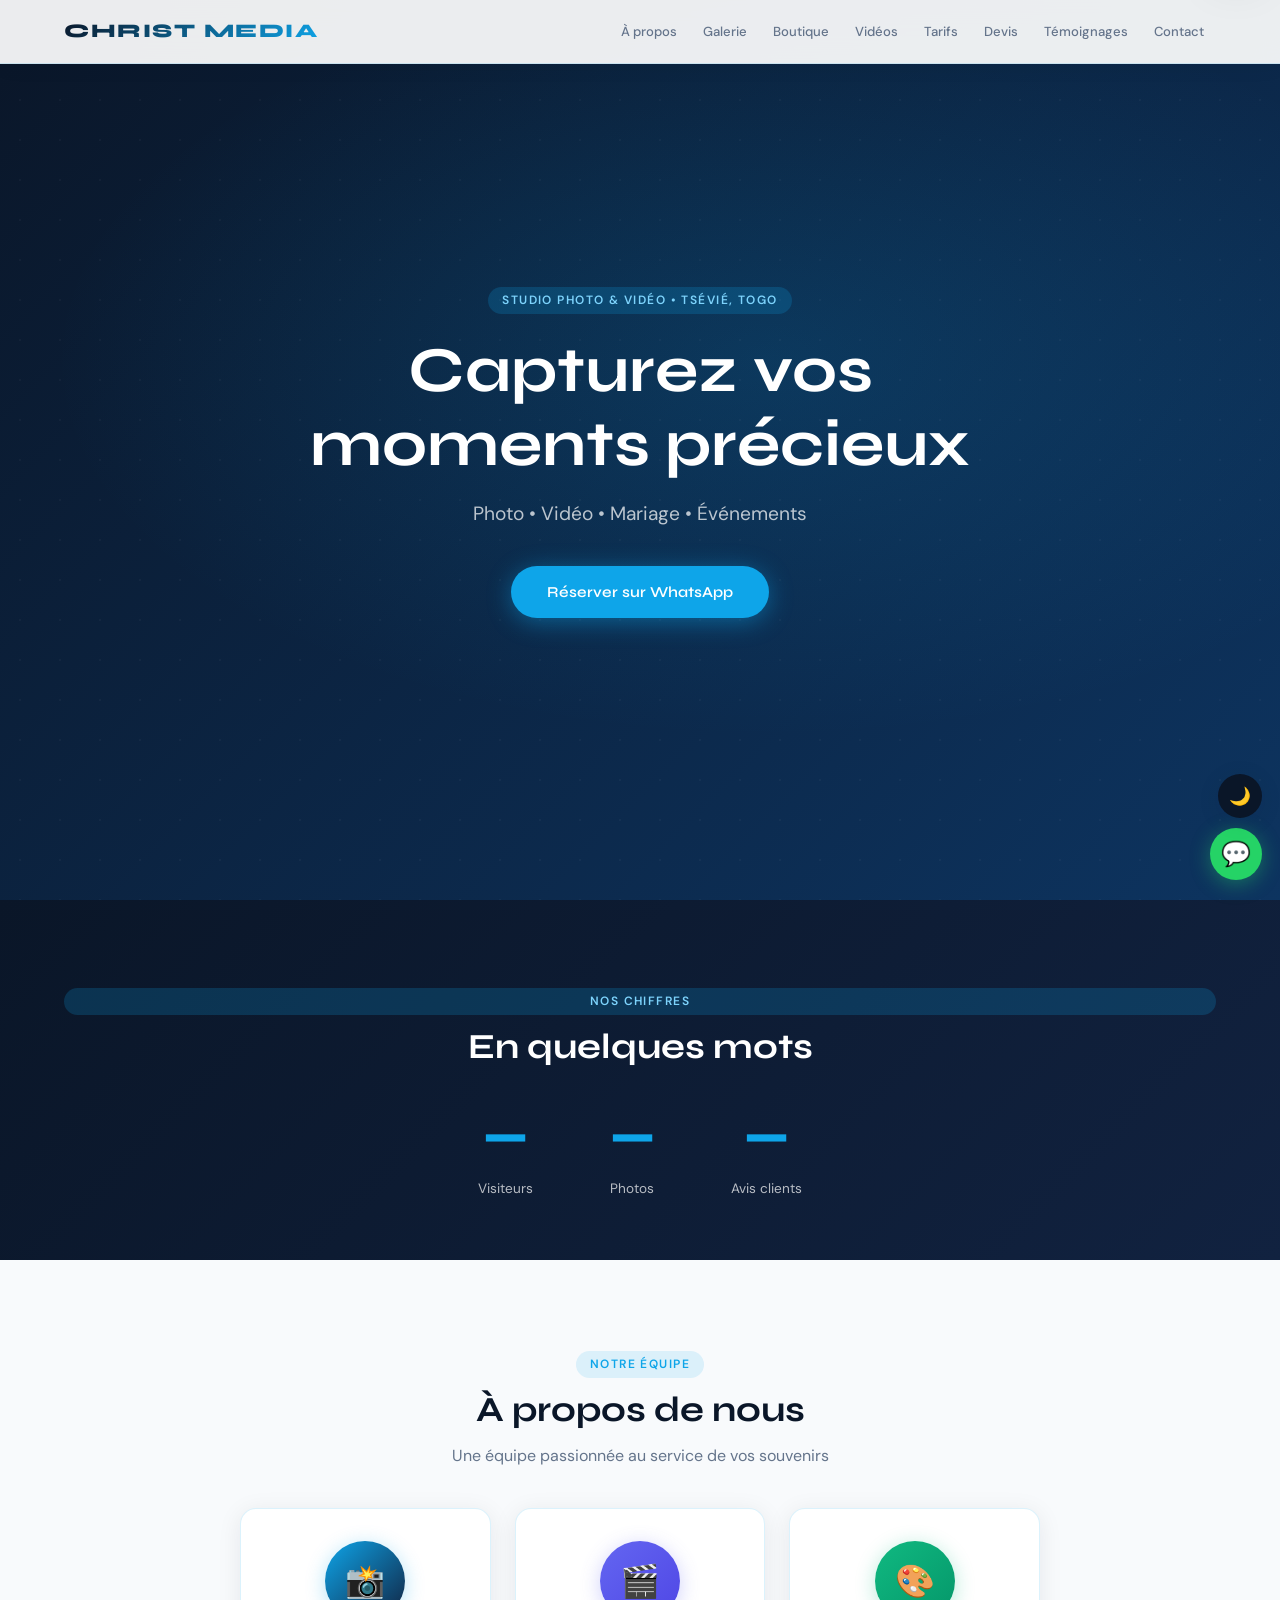
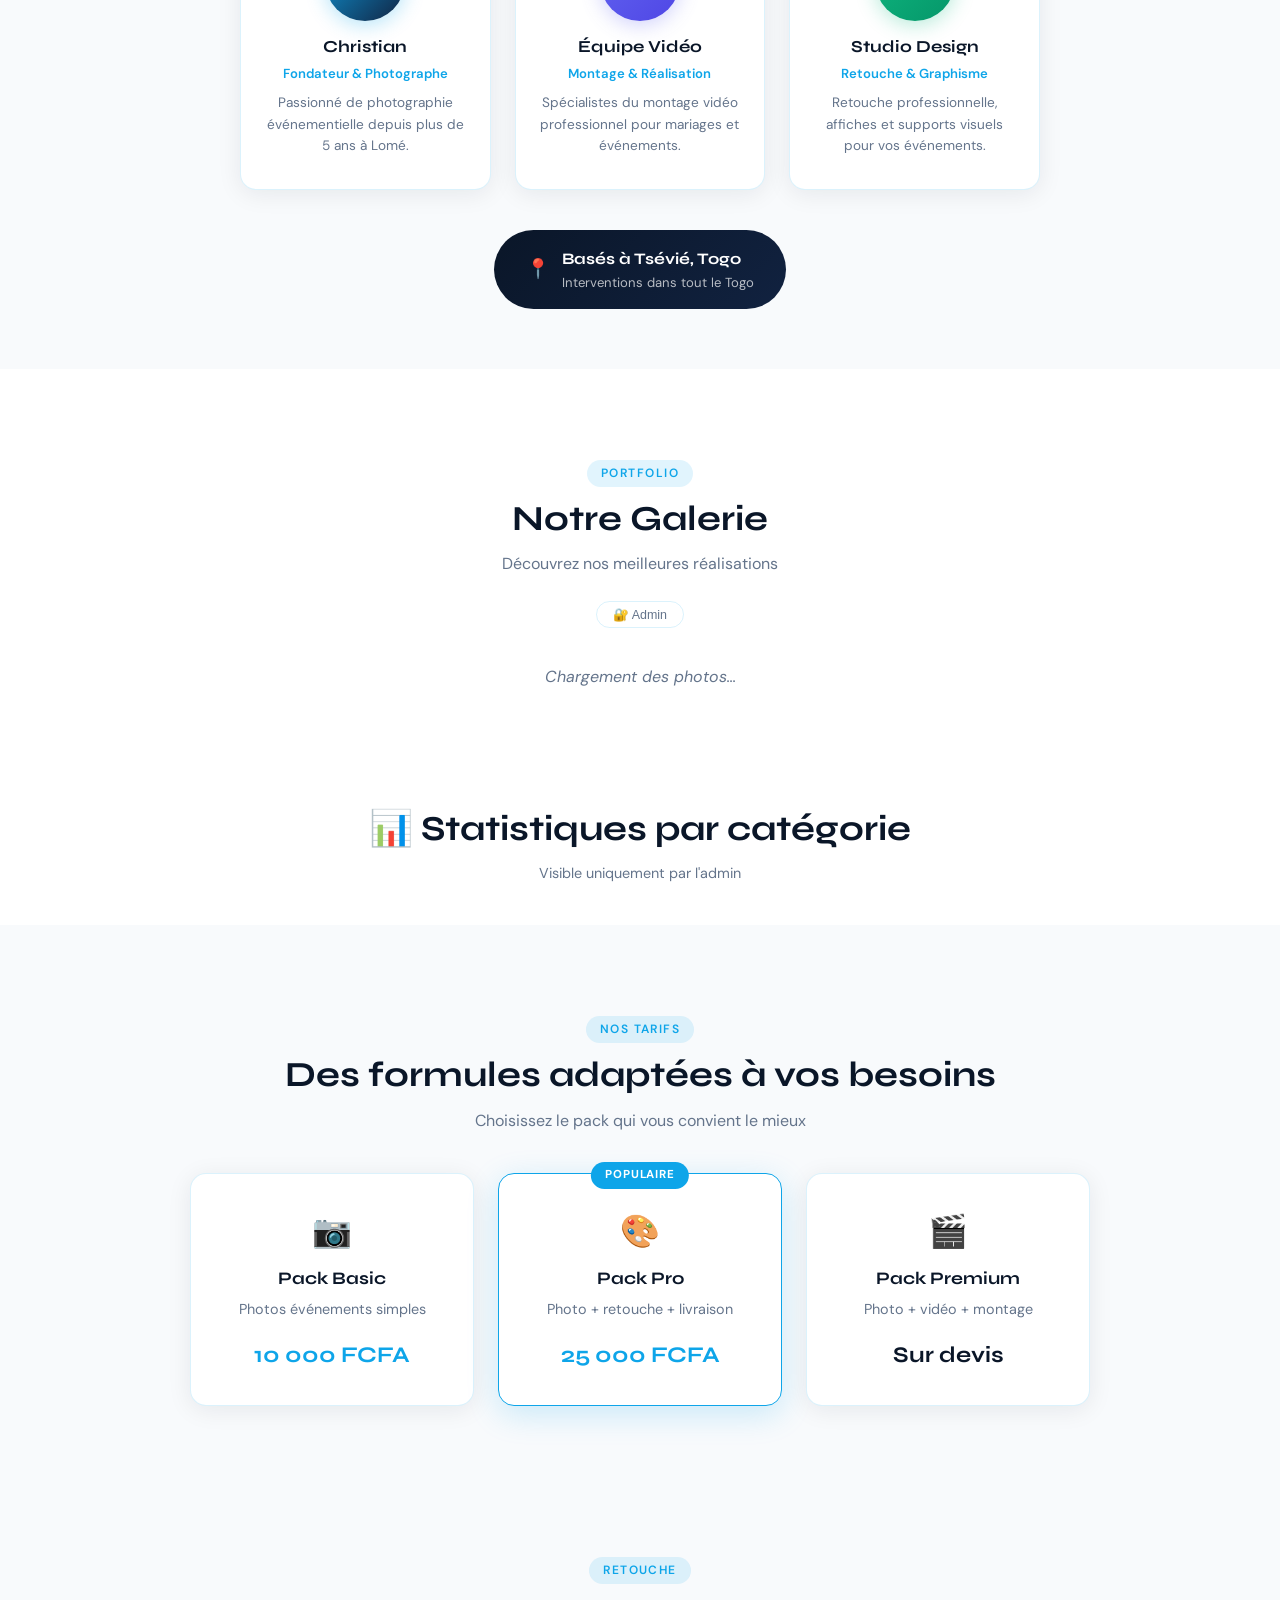
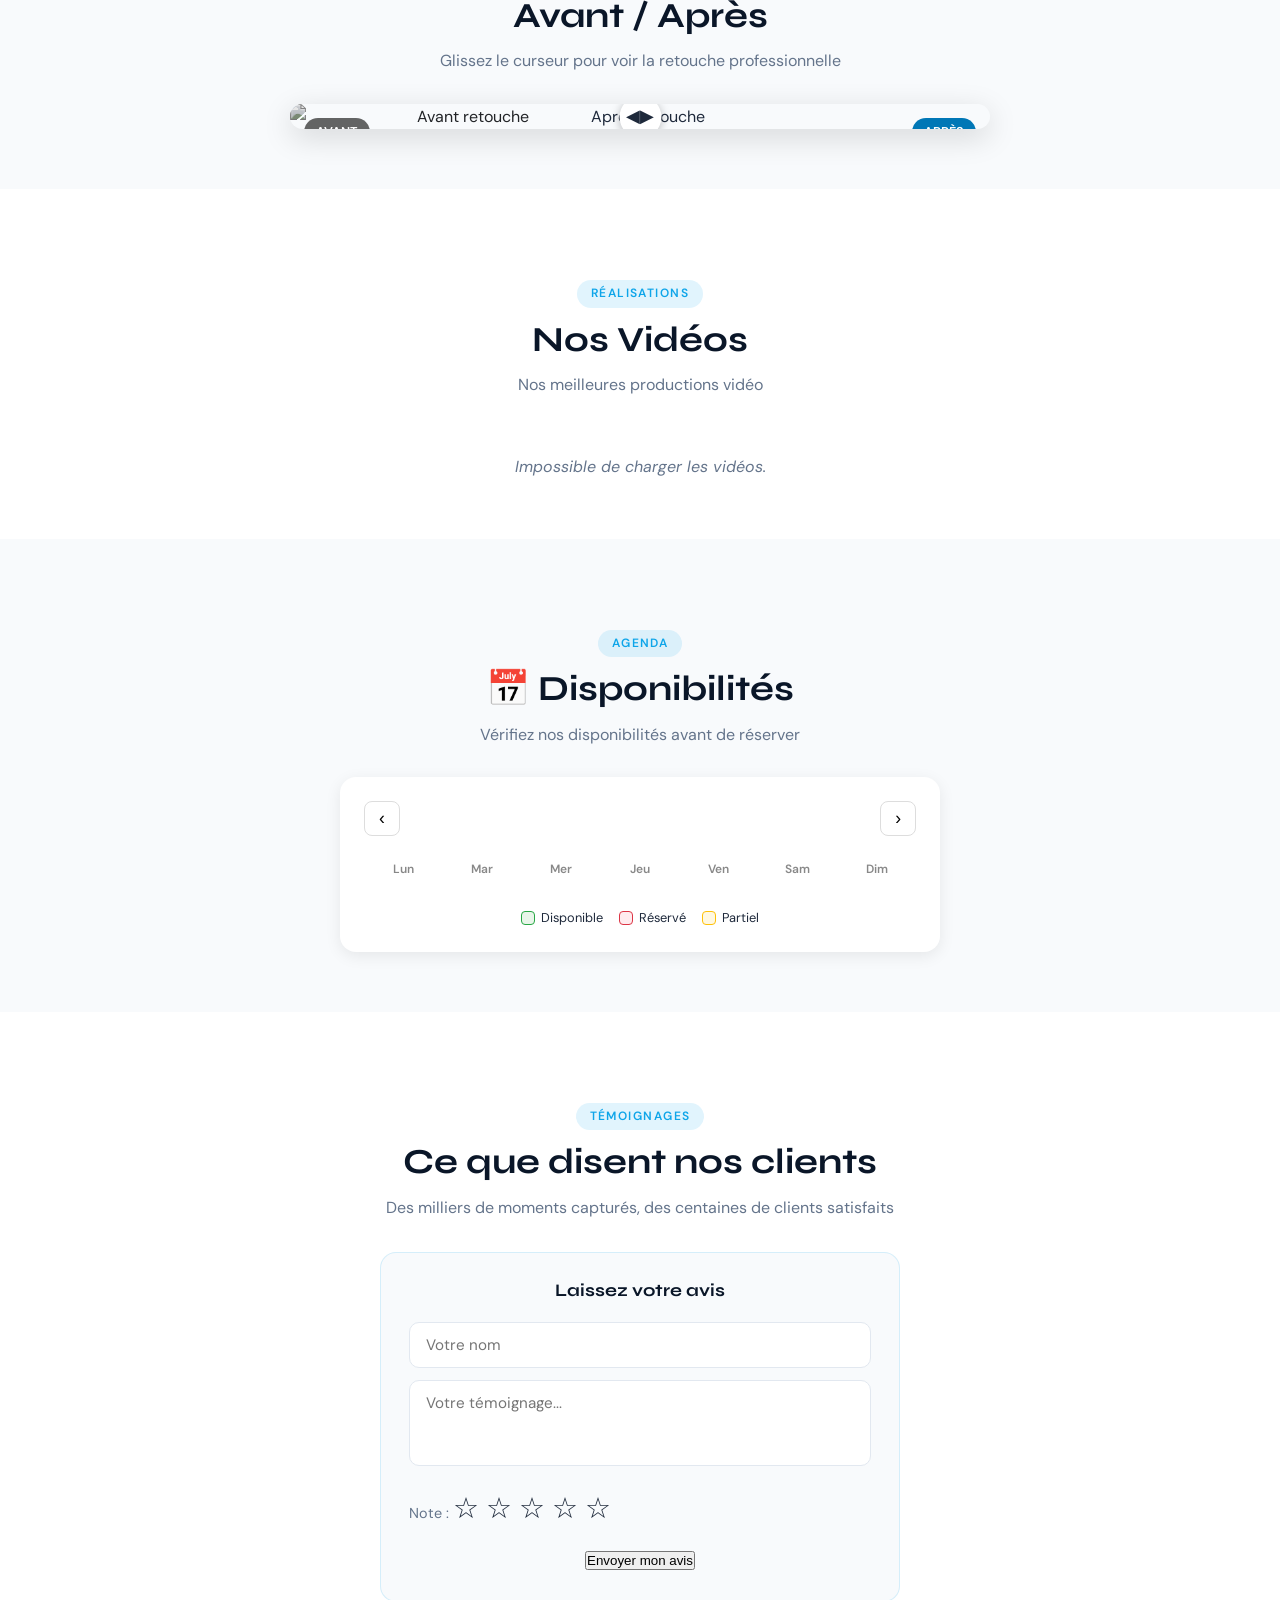
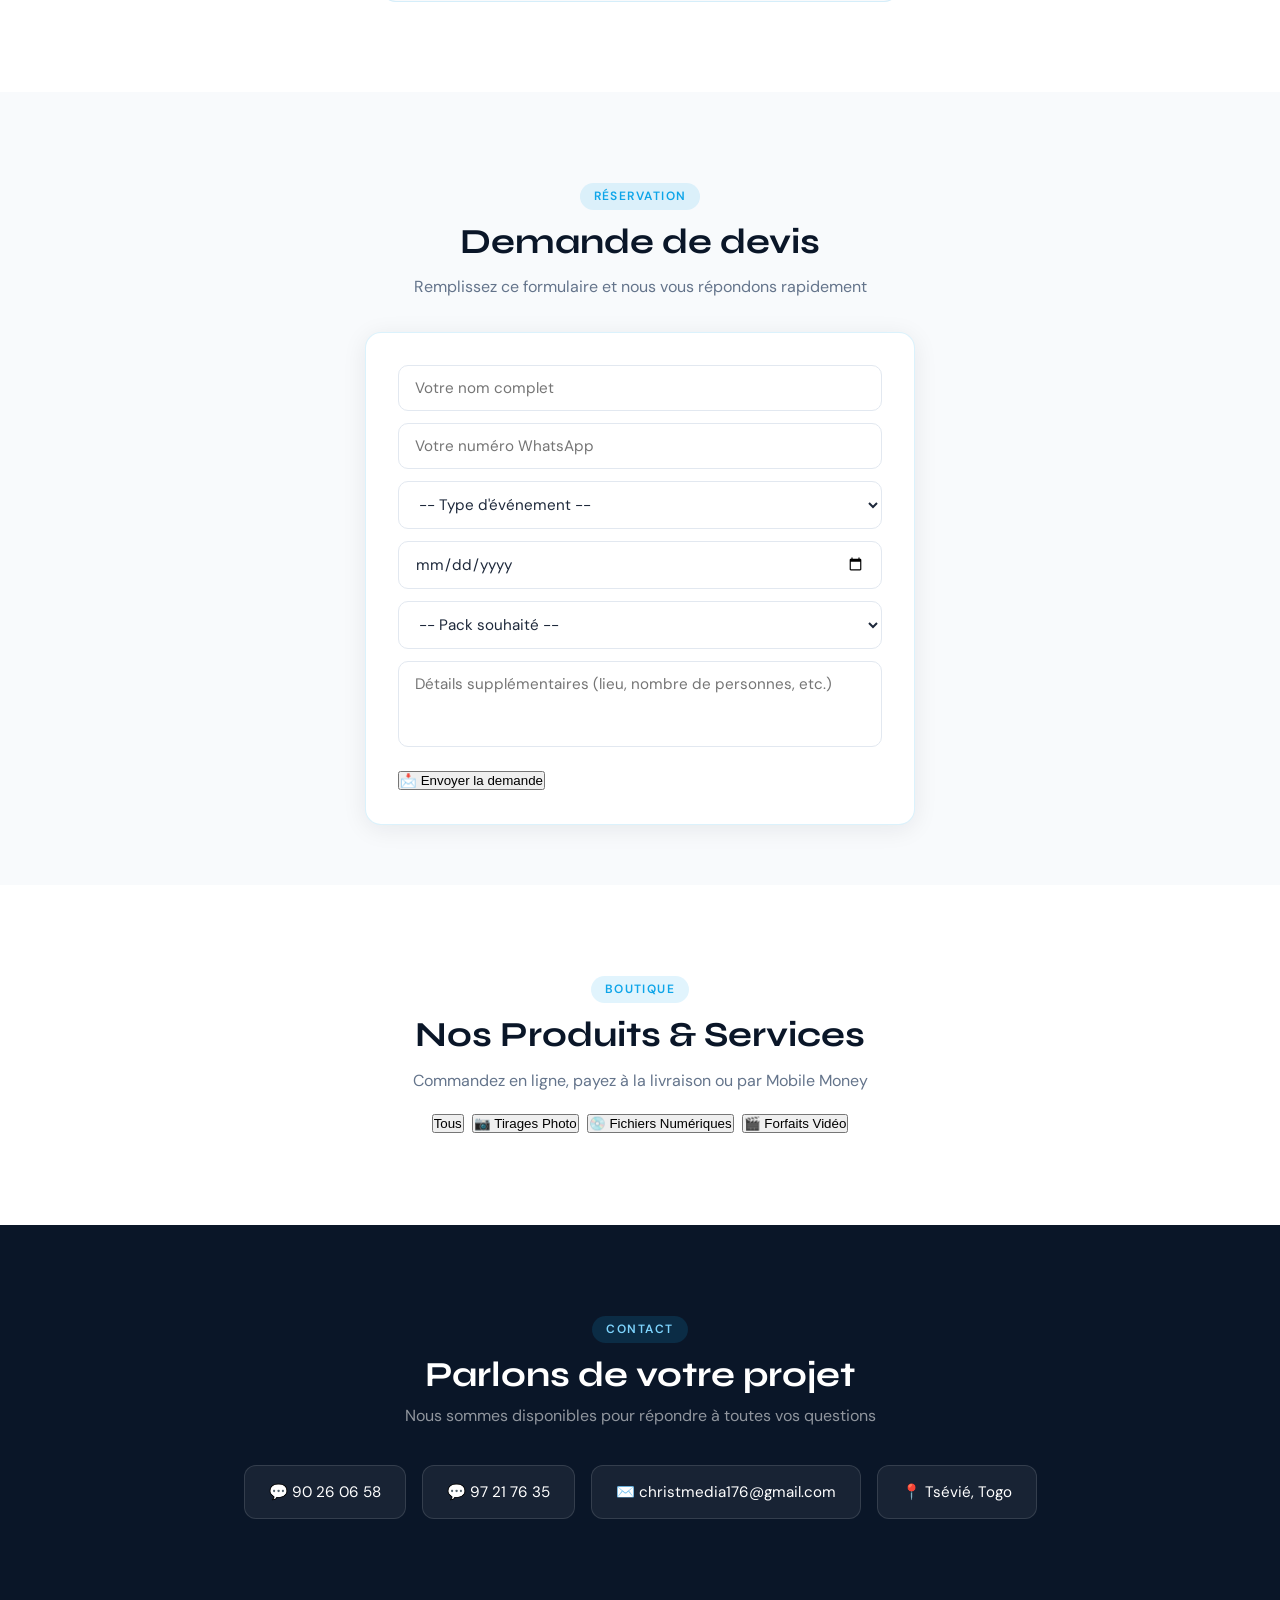
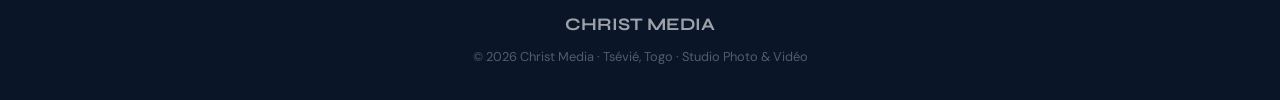
==== commit 7daa732c: "Add files via upload" ====
--- a/index.html
+++ b/index.html
@@ -226,6 +226,36 @@
 </head>
 <body>
 
+<!-- ===== SPLASH SCREEN ===== -->
+<div id="splash" style="position:fixed;inset:0;z-index:999999;background:var(--navy);display:flex;flex-direction:column;align-items:center;justify-content:center;transition:opacity 0.8s ease, transform 0.8s ease;">
+  <!-- Cercles décoratifs -->
+  <div style="position:absolute;width:400px;height:400px;border-radius:50%;background:radial-gradient(circle,rgba(14,165,233,0.15),transparent 70%);top:50%;left:50%;transform:translate(-50%,-50%);animation:splashPulse 2s ease-in-out infinite;"></div>
+  <div style="position:absolute;width:200px;height:200px;border-radius:50%;border:1px solid rgba(14,165,233,0.2);top:50%;left:50%;transform:translate(-50%,-50%);animation:splashRing 2s ease-in-out infinite 0.3s;"></div>
+  <div style="position:absolute;width:320px;height:320px;border-radius:50%;border:1px solid rgba(14,165,233,0.1);top:50%;left:50%;transform:translate(-50%,-50%);animation:splashRing 2s ease-in-out infinite 0.6s;"></div>
+
+  <!-- Logo animé -->
+  <div style="position:relative;z-index:2;text-align:center;">
+    <div id="splash-icon" style="width:90px;height:90px;border-radius:24px;background:linear-gradient(135deg,var(--blue),var(--navy-mid));display:flex;align-items:center;justify-content:center;margin:0 auto 20px;font-size:2.5rem;box-shadow:0 8px 32px rgba(14,165,233,0.4);animation:splashBounce 0.8s ease both;">
+      📸
+    </div>
+    <div id="splash-title" style="font-family:var(--font-display);font-size:2.2rem;font-weight:800;color:white;letter-spacing:0.08em;animation:splashFadeUp 0.8s ease 0.2s both;">CHRIST MEDIA</div>
+    <div id="splash-sub" style="font-size:0.85rem;color:rgba(255,255,255,0.5);letter-spacing:0.2em;text-transform:uppercase;margin-top:6px;animation:splashFadeUp 0.8s ease 0.4s both;">Studio Photo & Vidéo · Togo</div>
+
+    <!-- Barre de progression -->
+    <div style="width:160px;height:3px;background:rgba(255,255,255,0.1);border-radius:10px;margin:36px auto 0;overflow:hidden;animation:splashFadeUp 0.8s ease 0.6s both;">
+      <div id="splash-bar" style="height:100%;width:0%;background:linear-gradient(90deg,var(--blue),#38bdf8);border-radius:10px;transition:width 0.1s linear;"></div>
+    </div>
+    <div id="splash-pct" style="font-size:0.75rem;color:rgba(255,255,255,0.3);margin-top:8px;font-family:var(--font-display);animation:splashFadeUp 0.8s ease 0.7s both;">0%</div>
+  </div>
+</div>
+
+<style>
+  @keyframes splashPulse { 0%,100%{transform:translate(-50%,-50%) scale(1);opacity:0.6} 50%{transform:translate(-50%,-50%) scale(1.1);opacity:1} }
+  @keyframes splashRing { 0%,100%{transform:translate(-50%,-50%) scale(1);opacity:0.3} 50%{transform:translate(-50%,-50%) scale(1.05);opacity:0.6} }
+  @keyframes splashBounce { 0%{opacity:0;transform:scale(0.5)} 60%{transform:scale(1.1)} 100%{opacity:1;transform:scale(1)} }
+  @keyframes splashFadeUp { from{opacity:0;transform:translateY(20px)} to{opacity:1;transform:translateY(0)} }
+</style>
+
 <header>
   <div class="logo">CHRIST MEDIA</div>
   <nav>
@@ -1727,7 +1757,169 @@
   }
   loadVideos();
 
-  // ===== SEO — LAZY LOADING IMAGES =====
+  // ===== SPLASH SCREEN =====
+  const splash = document.getElementById('splash');
+  const bar = document.getElementById('splash-bar');
+  const pct = document.getElementById('splash-pct');
+  let progress = 0;
+  const splashInterval = setInterval(() => {
+    progress += Math.random() * 18 + 4;
+    if (progress >= 100) {
+      progress = 100;
+      clearInterval(splashInterval);
+      bar.style.width = '100%';
+      pct.textContent = '100%';
+      setTimeout(() => {
+        splash.style.opacity = '0';
+        splash.style.transform = 'scale(1.05)';
+        setTimeout(() => splash.style.display = 'none', 800);
+      }, 300);
+    }
+    bar.style.width = Math.min(progress, 100) + '%';
+    pct.textContent = Math.floor(Math.min(progress, 100)) + '%';
+  }, 120);
+
+  // ===== AMÉLIORATIONS MOBILE =====
+
+  // 1. Menu hamburger mobile
+  const header = document.querySelector('header');
+  const nav = document.querySelector('nav');
+  const hamburger = document.createElement('button');
+  hamburger.id = 'hamburger';
+  hamburger.innerHTML = '☰';
+  hamburger.style.cssText = 'display:none;background:none;border:none;font-size:1.5rem;color:var(--navy);cursor:pointer;padding:4px 8px;';
+  header.appendChild(hamburger);
+
+  const overlay = document.createElement('div');
+  overlay.id = 'nav-overlay';
+  overlay.style.cssText = 'display:none;position:fixed;inset:0;background:rgba(10,22,40,0.7);z-index:998;backdrop-filter:blur(4px);';
+  document.body.appendChild(overlay);
+
+  // Menu mobile drawer
+  const mobileMenu = document.createElement('div');
+  mobileMenu.id = 'mobile-menu';
+  mobileMenu.style.cssText = 'position:fixed;top:0;right:-100%;width:280px;height:100vh;background:white;z-index:999;padding:24px;box-shadow:-8px 0 40px rgba(10,22,40,0.15);transition:right 0.35s cubic-bezier(0.34,1.56,0.64,1);overflow-y:auto;';
+  mobileMenu.innerHTML = `
+    <div style="display:flex;justify-content:space-between;align-items:center;margin-bottom:32px;">
+      <span style="font-family:var(--font-display);font-weight:800;font-size:1.1rem;background:linear-gradient(135deg,var(--navy),var(--blue));-webkit-background-clip:text;-webkit-text-fill-color:transparent;">CHRIST MEDIA</span>
+      <button onclick="fermerMenu()" style="background:var(--off-white);border:none;border-radius:50%;width:36px;height:36px;cursor:pointer;font-size:1.1rem;">✕</button>
+    </div>
+    <nav style="display:flex;flex-direction:column;gap:4px;">
+      ${['À propos:#apropos','Galerie:#galerie','Boutique:#boutique','Vidéos:#videos','Tarifs:#tarifs','Devis:#devis','Témoignages:#avis','Contact:#contact'].map(item => {
+        const [label, href] = item.split(':');
+        return `<a href="${href}" onclick="fermerMenu()" style="padding:14px 16px;border-radius:12px;color:var(--text);font-size:1rem;font-weight:500;display:block;transition:all 0.2s;" onmouseenter="this.style.background='var(--blue-glow)';this.style.color='var(--blue)'" onmouseleave="this.style.background='';this.style.color='var(--text)'">${label}</a>`;
+      }).join('')}
+    </nav>
+    <div style="margin-top:32px;padding-top:24px;border-top:1px solid var(--border);">
+      <a href="https://wa.me/22890260658" target="_blank" style="display:flex;align-items:center;gap:10px;background:#25D366;color:white;padding:14px 20px;border-radius:12px;font-weight:600;font-family:var(--font-display);">
+        💬 Nous contacter
+      </a>
+    </div>
+  `;
+  document.body.appendChild(mobileMenu);
+
+  window.fermerMenu = () => {
+    mobileMenu.style.right = '-100%';
+    overlay.style.display = 'none';
+    hamburger.innerHTML = '☰';
+  };
+
+  hamburger.addEventListener('click', () => {
+    const isOpen = mobileMenu.style.right === '0px';
+    if (isOpen) {
+      fermerMenu();
+    } else {
+      mobileMenu.style.right = '0px';
+      overlay.style.display = 'block';
+      hamburger.innerHTML = '✕';
+    }
+  });
+  overlay.addEventListener('click', fermerMenu);
+
+  // Afficher hamburger sur mobile, cacher nav links
+  const mobileCSS = document.createElement('style');
+  mobileCSS.textContent = `
+    @media (max-width: 768px) {
+      #hamburger { display:block !important; }
+      header nav a { display:none; }
+      header nav #dashboard-btn { display:none !important; }
+      body.dark #mobile-menu { background:#161b22; }
+      body.dark #mobile-menu a { color:#c9d1d9; }
+      body.dark #mobile-menu span { background:linear-gradient(135deg,#60a5fa,var(--blue));-webkit-background-clip:text;-webkit-text-fill-color:transparent; }
+      body.dark #hamburger { color:white; }
+    }
+  `;
+  document.head.appendChild(mobileCSS);
+
+  // 2. Scroll to top bouton
+  const scrollTop = document.createElement('button');
+  scrollTop.id = 'scroll-top';
+  scrollTop.innerHTML = '↑';
+  scrollTop.style.cssText = 'position:fixed;bottom:130px;right:18px;background:var(--navy);color:white;border:none;border-radius:50%;width:44px;height:44px;font-size:1.2rem;cursor:pointer;z-index:9996;box-shadow:var(--shadow);opacity:0;transform:translateY(20px);transition:all 0.3s;display:flex;align-items:center;justify-content:center;';
+  document.body.appendChild(scrollTop);
+  scrollTop.addEventListener('click', () => window.scrollTo({ top: 0, behavior: 'smooth' }));
+  window.addEventListener('scroll', () => {
+    if (window.scrollY > 400) {
+      scrollTop.style.opacity = '1';
+      scrollTop.style.transform = 'translateY(0)';
+    } else {
+      scrollTop.style.opacity = '0';
+      scrollTop.style.transform = 'translateY(20px)';
+    }
+  }, { passive: true });
+
+  // 3. Swipe galerie sur mobile
+  let touchStartX = 0;
+  let touchStartY = 0;
+  document.addEventListener('touchstart', (e) => {
+    touchStartX = e.touches[0].clientX;
+    touchStartY = e.touches[0].clientY;
+  }, { passive: true });
+
+  // 4. Active nav link au scroll
+  const navLinks = document.querySelectorAll('header nav a[href^="#"]');
+  window.addEventListener('scroll', () => {
+    let current = '';
+    document.querySelectorAll('section[id]').forEach(section => {
+      if (window.scrollY >= section.offsetTop - 80) current = section.id;
+    });
+    navLinks.forEach(link => {
+      link.style.color = link.getAttribute('href') === '#' + current ? 'var(--blue)' : '';
+      link.style.background = link.getAttribute('href') === '#' + current ? 'var(--blue-glow)' : '';
+    });
+  }, { passive: true });
+
+  // 5. Animations au scroll (Intersection Observer)
+  const animObserver = new IntersectionObserver((entries) => {
+    entries.forEach(entry => {
+      if (entry.isIntersecting) {
+        entry.target.style.opacity = '1';
+        entry.target.style.transform = 'translateY(0)';
+        animObserver.unobserve(entry.target);
+      }
+    });
+  }, { threshold: 0.1 });
+
+  document.querySelectorAll('.card, .team-card, #avis-liste > div').forEach(el => {
+    el.style.opacity = '0';
+    el.style.transform = 'translateY(30px)';
+    el.style.transition = 'opacity 0.6s ease, transform 0.6s ease';
+    animObserver.observe(el);
+  });
+
+  // Dark mode sync for mobile menu
+  const origDarkToggle = document.getElementById('dark-toggle');
+  if (origDarkToggle) {
+    origDarkToggle.addEventListener('click', () => {
+      setTimeout(() => {
+        const isDark = document.body.classList.contains('dark');
+        scrollTop.style.background = isDark ? '#f5c518' : 'var(--navy)';
+        scrollTop.style.color = isDark ? '#111' : 'white';
+      }, 50);
+    });
+  }
+
+
   // Observer pour charger les images au scroll
   if ('IntersectionObserver' in window) {
     const imgObserver = new IntersectionObserver((entries) => {
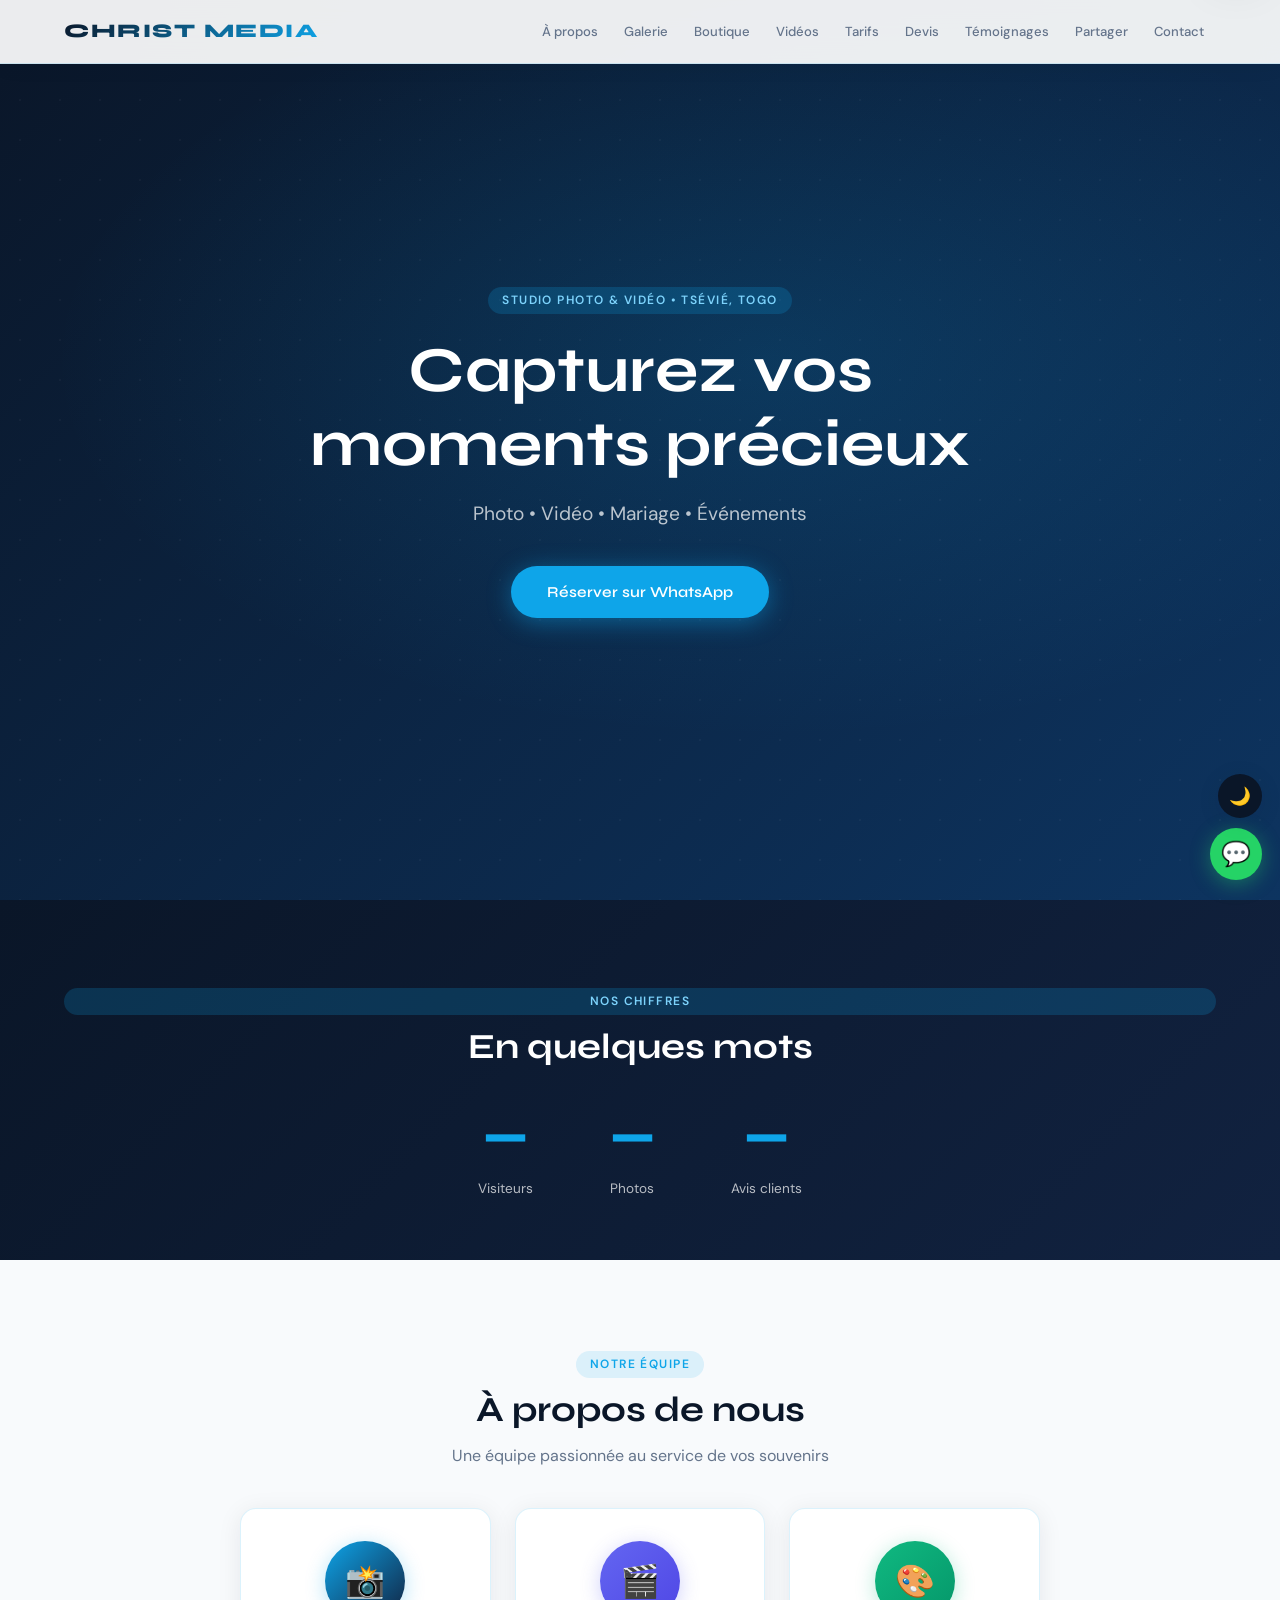
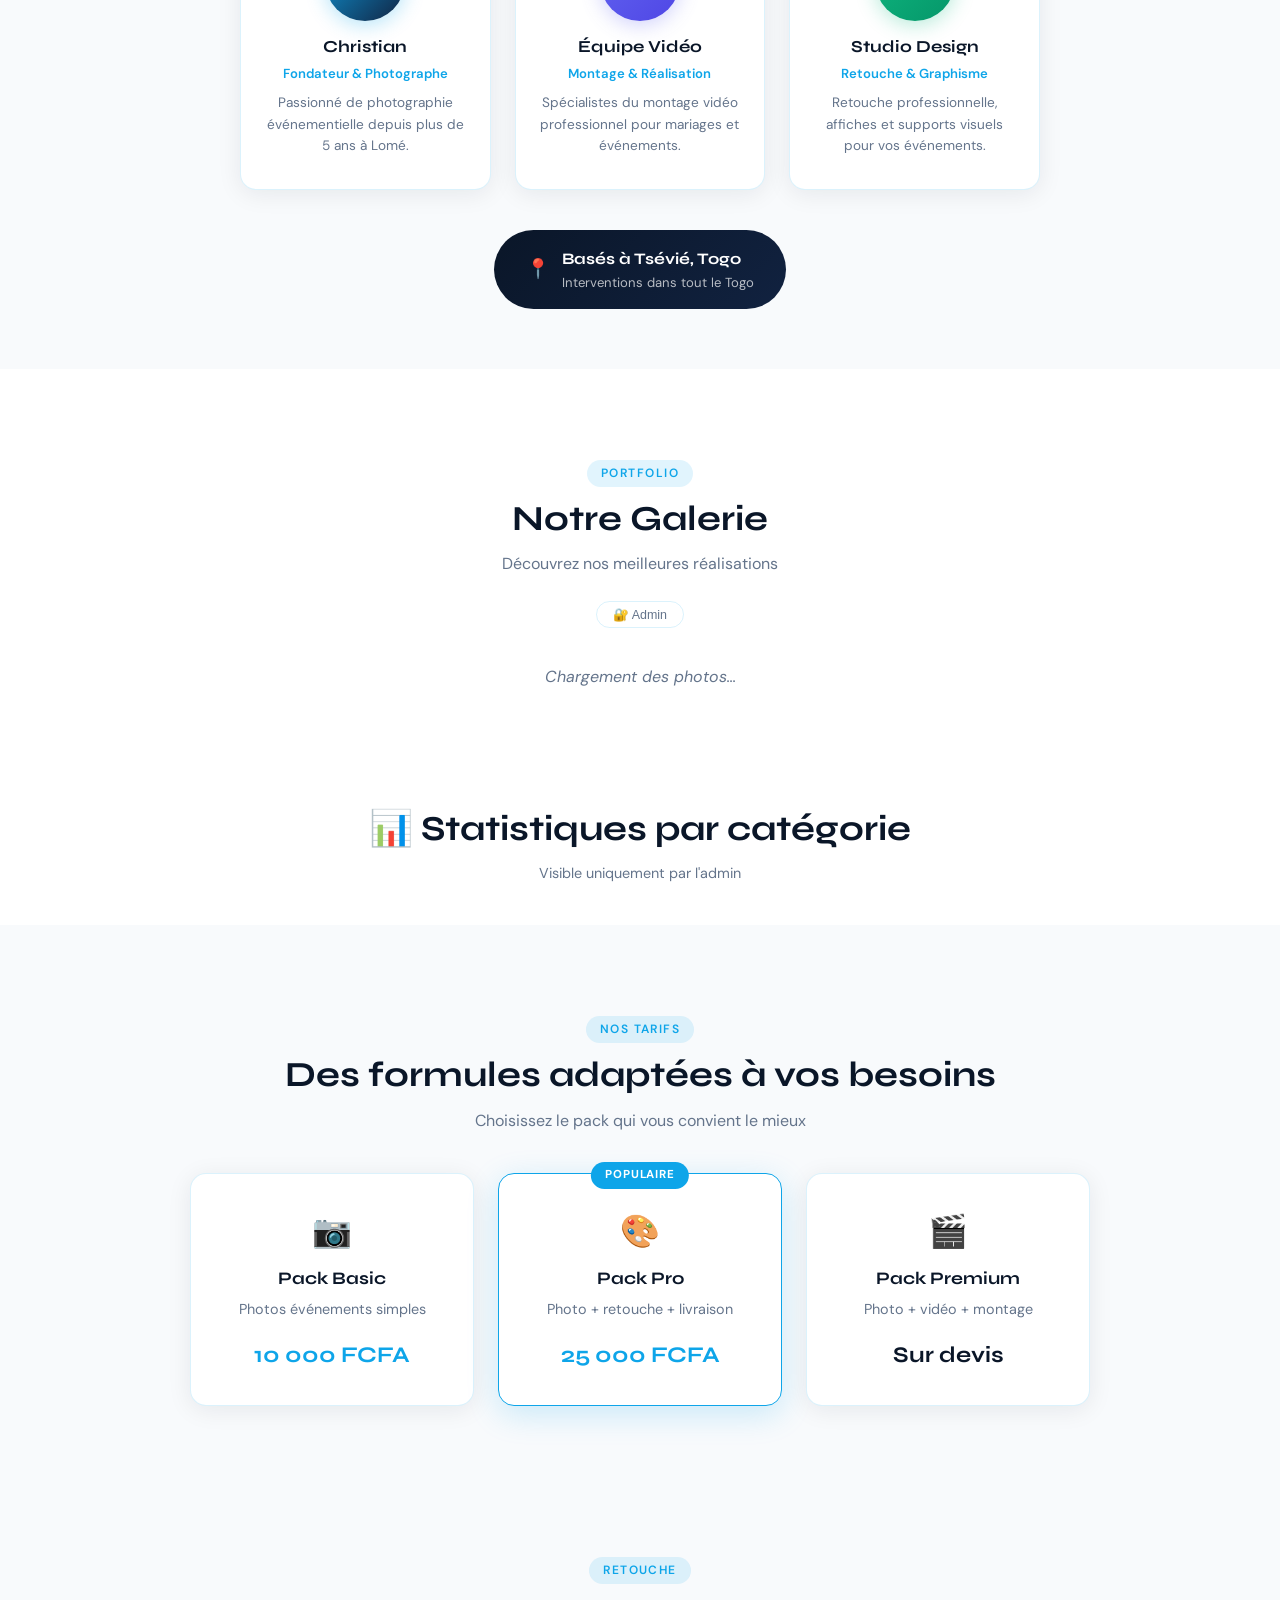
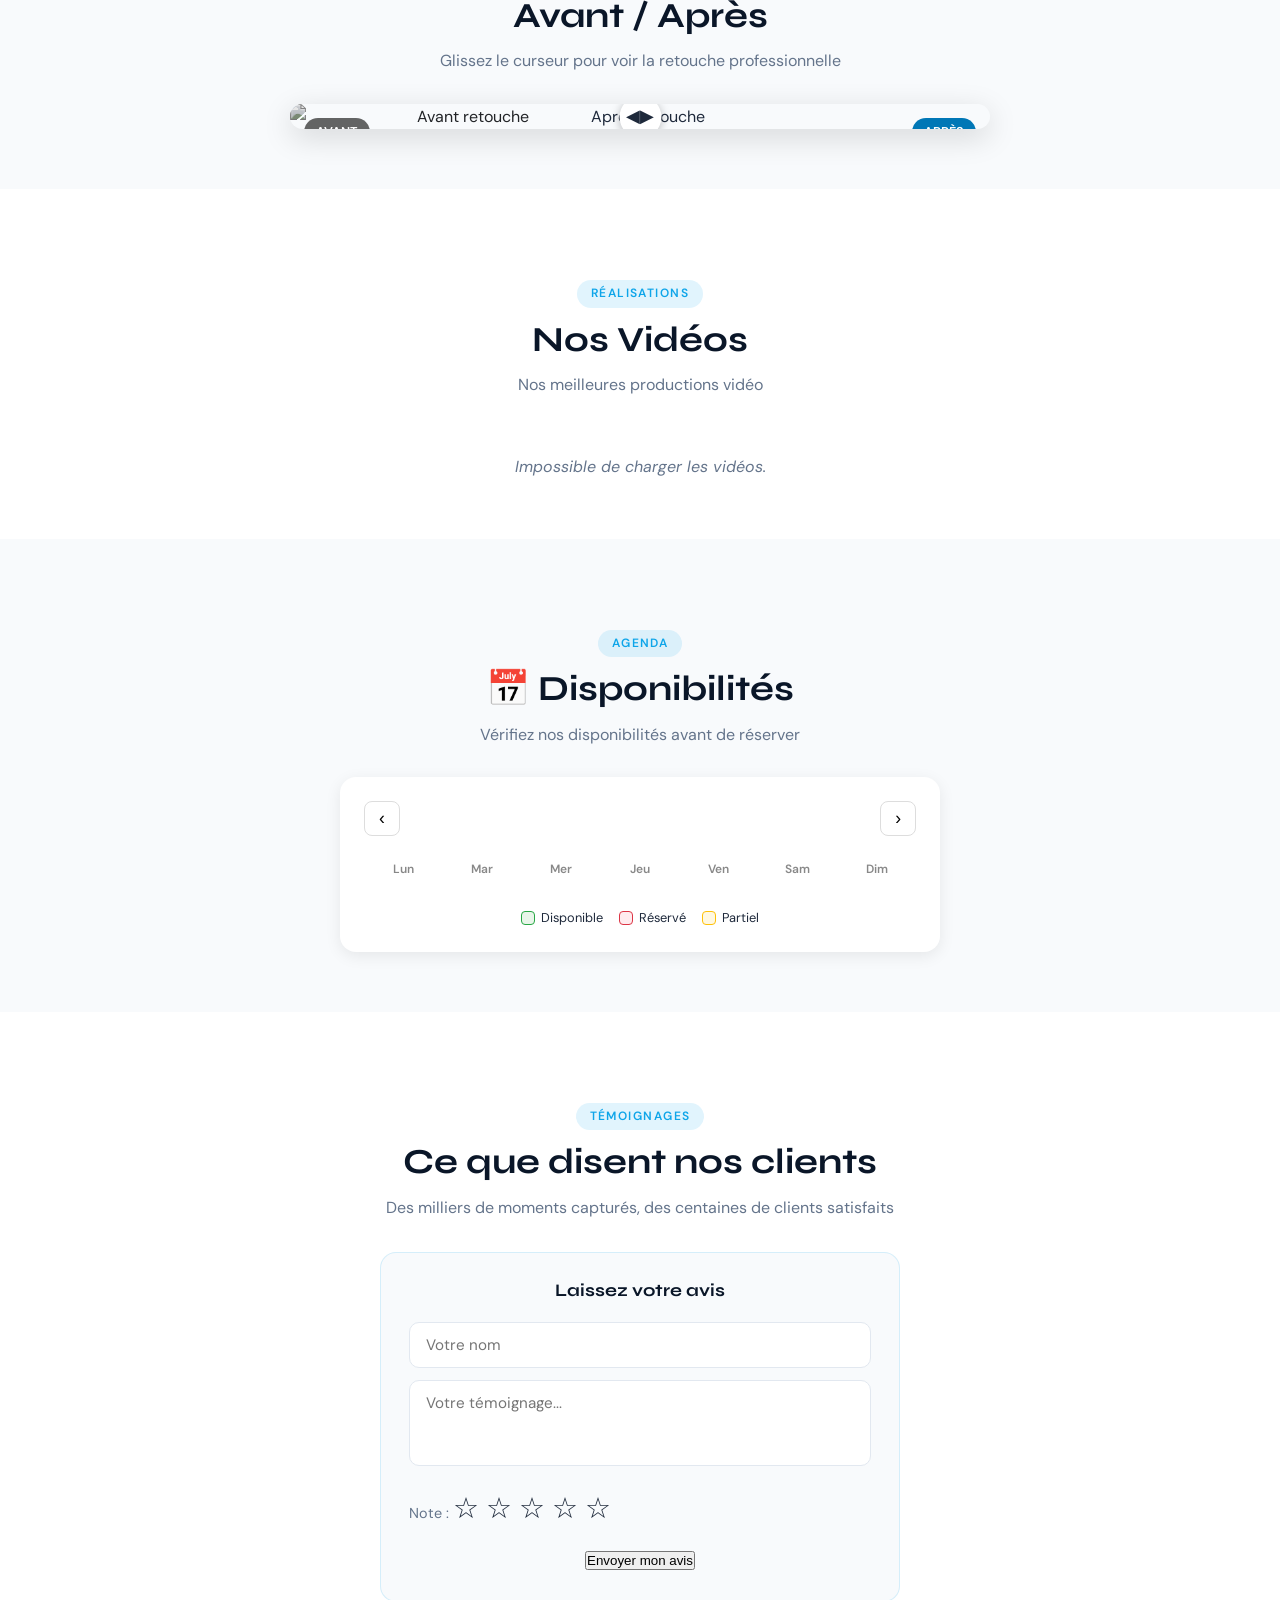
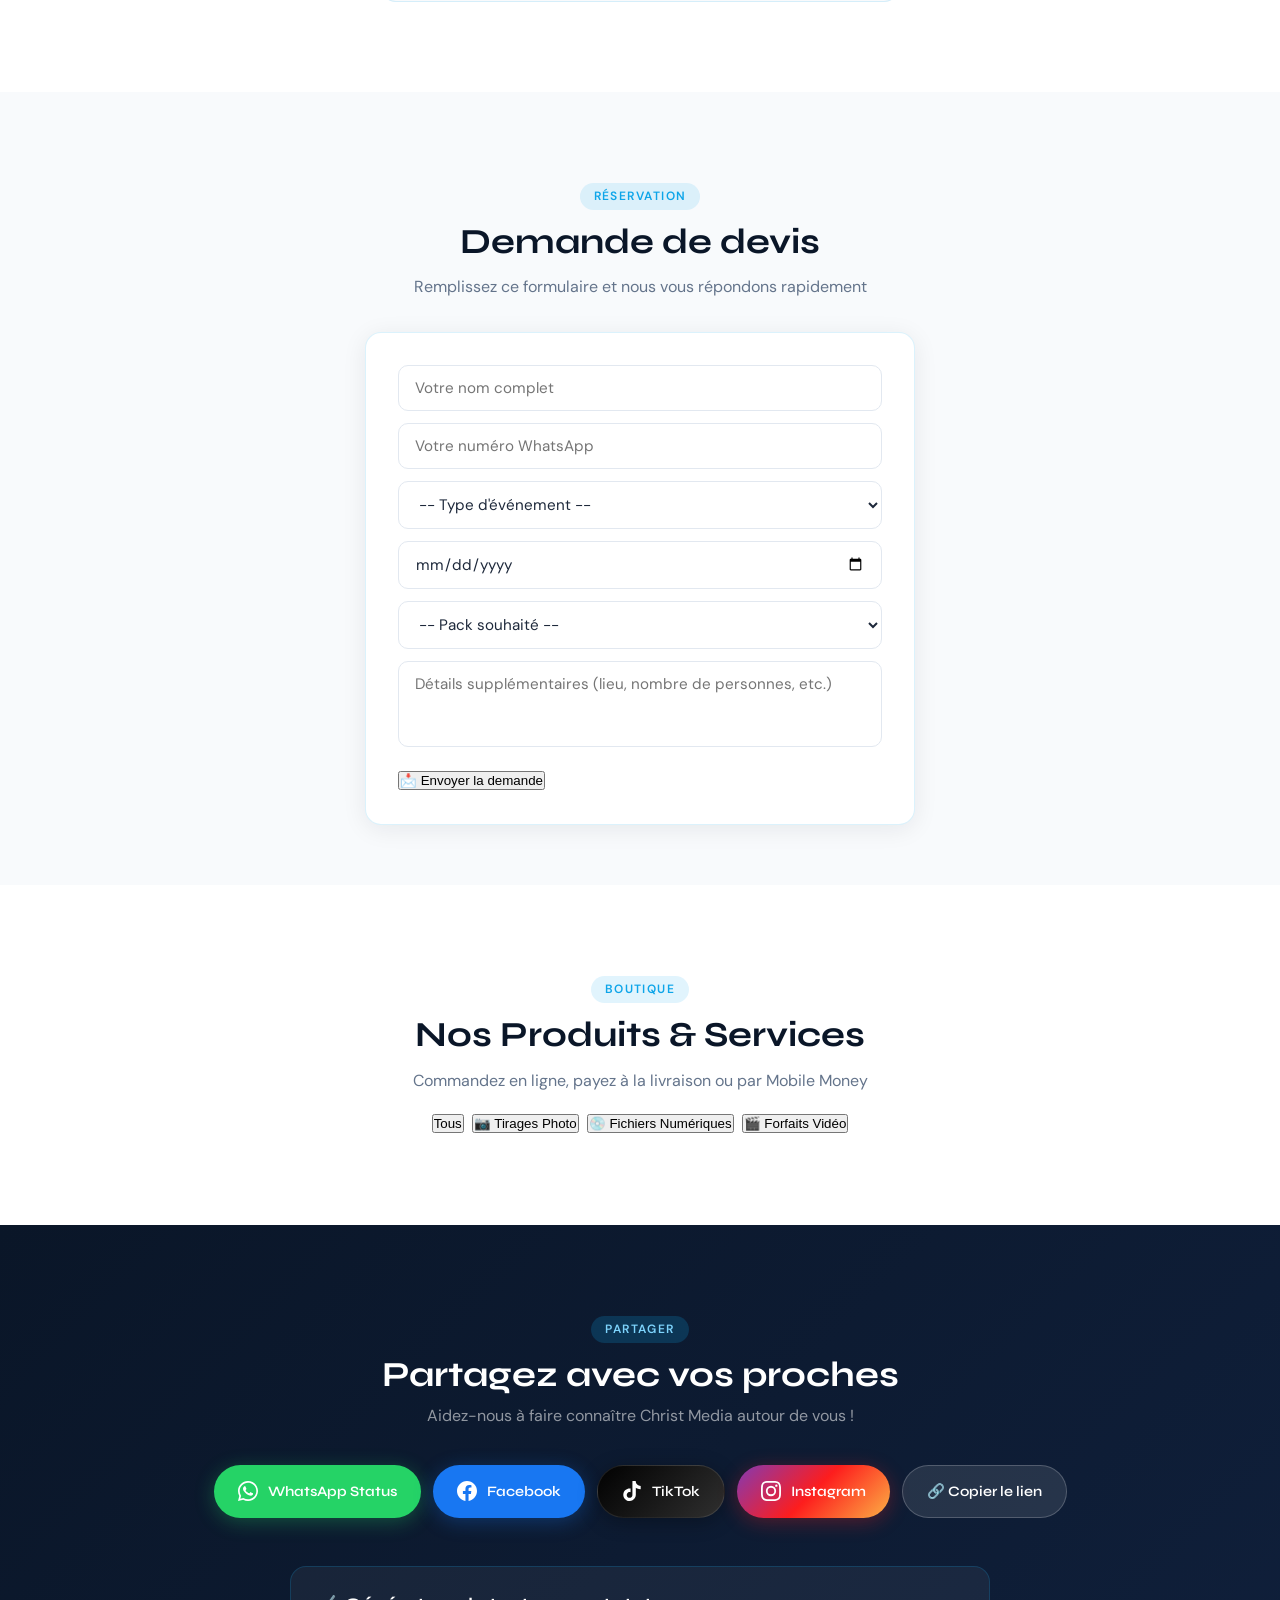
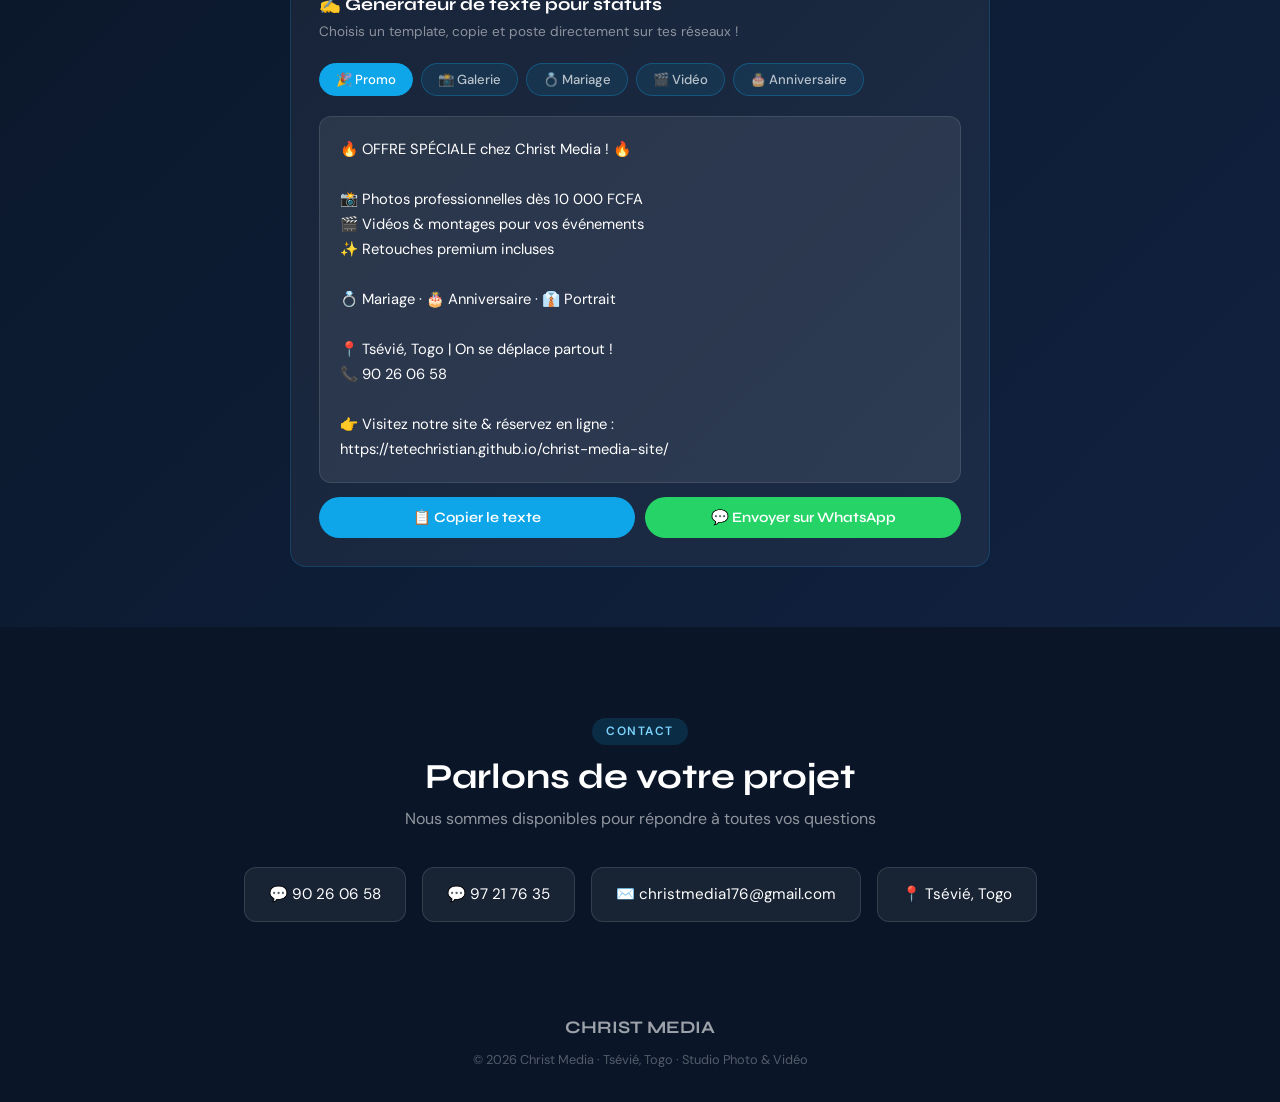
==== commit f583c1f3: "Add files via upload" ====
--- a/index.html
+++ b/index.html
@@ -266,6 +266,7 @@
     <a href="#tarifs">Tarifs</a>
     <a href="#devis">Devis</a>
     <a href="#avis">Témoignages</a>
+    <a href="#partager">Partager</a>
     <a href="#contact">Contact</a>
     <button id="dashboard-btn" onclick="ouvrirDashboard()" style="display:none;background:linear-gradient(135deg,var(--blue),var(--navy-mid));color:white;border:none;padding:6px 16px;border-radius:30px;font-size:0.8rem;font-family:var(--font-display);font-weight:600;cursor:pointer;white-space:nowrap;">📊 Dashboard</button>
   </nav>
@@ -653,6 +654,61 @@
   </div>
 </div>
 
+<section id="partager" style="text-align:center;background:linear-gradient(135deg,var(--navy),var(--navy-mid));">
+  <div class="section-tag" style="background:rgba(14,165,233,0.2);color:#7dd3fc;">Partager</div>
+  <h2 style="color:white;margin-bottom:8px;">Partagez avec vos proches</h2>
+  <p style="color:rgba(255,255,255,0.55);margin-bottom:36px;">Aidez-nous à faire connaître Christ Media autour de vous !</p>
+
+  <!-- Boutons de partage -->
+  <div style="display:flex;flex-wrap:wrap;gap:12px;justify-content:center;margin-bottom:48px;">
+    <a id="share-whatsapp" href="#" target="_blank" onclick="partagerSur('whatsapp')" style="display:flex;align-items:center;gap:10px;background:#25D366;color:white;padding:14px 24px;border-radius:50px;font-family:var(--font-display);font-weight:600;font-size:0.9rem;transition:all 0.25s;box-shadow:0 4px 20px rgba(37,211,102,0.3);" onmouseenter="this.style.transform='translateY(-3px)'" onmouseleave="this.style.transform=''">
+      <svg width="20" height="20" viewBox="0 0 24 24" fill="white"><path d="M17.472 14.382c-.297-.149-1.758-.867-2.03-.967-.273-.099-.471-.148-.67.15-.197.297-.767.966-.94 1.164-.173.199-.347.223-.644.075-.297-.15-1.255-.463-2.39-1.475-.883-.788-1.48-1.761-1.653-2.059-.173-.297-.018-.458.13-.606.134-.133.298-.347.446-.52.149-.174.198-.298.298-.497.099-.198.05-.371-.025-.52-.075-.149-.669-1.612-.916-2.207-.242-.579-.487-.5-.669-.51-.173-.008-.371-.01-.57-.01-.198 0-.52.074-.792.372-.272.297-1.04 1.016-1.04 2.479 0 1.462 1.065 2.875 1.213 3.074.149.198 2.096 3.2 5.077 4.487.709.306 1.262.489 1.694.625.712.227 1.36.195 1.871.118.571-.085 1.758-.719 2.006-1.413.248-.694.248-1.289.173-1.413-.074-.124-.272-.198-.57-.347z"/><path d="M12 0C5.373 0 0 5.373 0 12c0 2.136.558 4.14 1.535 5.878L0 24l6.278-1.506A11.953 11.953 0 0012 24c6.627 0 12-5.373 12-12S18.627 0 12 0zm0 22c-1.86 0-3.601-.485-5.112-1.332l-.367-.215-3.727.894.928-3.624-.237-.385A9.948 9.948 0 012 12C2 6.477 6.477 2 12 2s10 4.477 10 10-4.477 10-10 10z"/></svg>
+      WhatsApp Status
+    </a>
+    <a id="share-facebook" href="#" target="_blank" onclick="partagerSur('facebook')" style="display:flex;align-items:center;gap:10px;background:#1877F2;color:white;padding:14px 24px;border-radius:50px;font-family:var(--font-display);font-weight:600;font-size:0.9rem;transition:all 0.25s;box-shadow:0 4px 20px rgba(24,119,242,0.3);" onmouseenter="this.style.transform='translateY(-3px)'" onmouseleave="this.style.transform=''">
+      <svg width="20" height="20" viewBox="0 0 24 24" fill="white"><path d="M24 12.073c0-6.627-5.373-12-12-12s-12 5.373-12 12c0 5.99 4.388 10.954 10.125 11.854v-8.385H7.078v-3.47h3.047V9.43c0-3.007 1.792-4.669 4.533-4.669 1.312 0 2.686.235 2.686.235v2.953H15.83c-1.491 0-1.956.925-1.956 1.874v2.25h3.328l-.532 3.47h-2.796v8.385C19.612 23.027 24 18.062 24 12.073z"/></svg>
+      Facebook
+    </a>
+    <a id="share-tiktok" href="https://www.tiktok.com" target="_blank" style="display:flex;align-items:center;gap:10px;background:linear-gradient(135deg,#010101,#2f2f2f);color:white;padding:14px 24px;border-radius:50px;font-family:var(--font-display);font-weight:600;font-size:0.9rem;transition:all 0.25s;box-shadow:0 4px 20px rgba(0,0,0,0.3);border:1px solid rgba(255,255,255,0.1);" onmouseenter="this.style.transform='translateY(-3px)'" onmouseleave="this.style.transform=''">
+      <svg width="20" height="20" viewBox="0 0 24 24" fill="white"><path d="M12.525.02c1.31-.02 2.61-.01 3.91-.02.08 1.53.63 3.09 1.75 4.17 1.12 1.11 2.7 1.62 4.24 1.79v4.03c-1.44-.05-2.89-.35-4.2-.97-.57-.26-1.1-.59-1.62-.93-.01 2.92.01 5.84-.02 8.75-.08 1.4-.54 2.79-1.35 3.94-1.31 1.92-3.58 3.17-5.91 3.21-1.43.08-2.86-.31-4.08-1.03-2.02-1.19-3.44-3.37-3.65-5.71-.02-.5-.03-1-.01-1.49.18-1.9 1.12-3.72 2.58-4.96 1.66-1.44 3.98-2.13 6.15-1.72.02 1.48-.04 2.96-.04 4.44-.99-.32-2.15-.23-3.02.37-.63.41-1.11 1.04-1.36 1.75-.21.51-.15 1.07-.14 1.61.24 1.64 1.82 3.02 3.5 2.87 1.12-.01 2.19-.66 2.77-1.61.19-.33.4-.67.41-1.06.1-1.79.06-3.57.07-5.36.01-4.03-.01-8.05.02-12.07z"/></svg>
+      TikTok
+    </a>
+    <a id="share-instagram" href="https://www.instagram.com" target="_blank" style="display:flex;align-items:center;gap:10px;background:linear-gradient(135deg,#833ab4,#fd1d1d,#fcb045);color:white;padding:14px 24px;border-radius:50px;font-family:var(--font-display);font-weight:600;font-size:0.9rem;transition:all 0.25s;box-shadow:0 4px 20px rgba(253,29,29,0.3);" onmouseenter="this.style.transform='translateY(-3px)'" onmouseleave="this.style.transform=''">
+      <svg width="20" height="20" viewBox="0 0 24 24" fill="white"><path d="M12 2.163c3.204 0 3.584.012 4.85.07 3.252.148 4.771 1.691 4.919 4.919.058 1.265.069 1.645.069 4.849 0 3.205-.012 3.584-.069 4.849-.149 3.225-1.664 4.771-4.919 4.919-1.266.058-1.644.07-4.85.07-3.204 0-3.584-.012-4.849-.07-3.26-.149-4.771-1.699-4.919-4.92-.058-1.265-.07-1.644-.07-4.849 0-3.204.013-3.583.07-4.849.149-3.227 1.664-4.771 4.919-4.919 1.266-.057 1.645-.069 4.849-.069zM12 0C8.741 0 8.333.014 7.053.072 2.695.272.273 2.69.073 7.052.014 8.333 0 8.741 0 12c0 3.259.014 3.668.072 4.948.2 4.358 2.618 6.78 6.98 6.98C8.333 23.986 8.741 24 12 24c3.259 0 3.668-.014 4.948-.072 4.354-.2 6.782-2.618 6.979-6.98.059-1.28.073-1.689.073-4.948 0-3.259-.014-3.667-.072-4.947-.196-4.354-2.617-6.78-6.979-6.98C15.668.014 15.259 0 12 0zm0 5.838a6.162 6.162 0 100 12.324 6.162 6.162 0 000-12.324zM12 16a4 4 0 110-8 4 4 0 010 8zm6.406-11.845a1.44 1.44 0 100 2.881 1.44 1.44 0 000-2.881z"/></svg>
+      Instagram
+    </a>
+    <button onclick="copierLien()" style="display:flex;align-items:center;gap:10px;background:rgba(255,255,255,0.1);color:white;border:1px solid rgba(255,255,255,0.2);padding:14px 24px;border-radius:50px;font-family:var(--font-display);font-weight:600;font-size:0.9rem;cursor:pointer;transition:all 0.25s;" onmouseenter="this.style.background='rgba(255,255,255,0.2)'" onmouseleave="this.style.background='rgba(255,255,255,0.1)'">
+      🔗 Copier le lien
+    </button>
+  </div>
+
+  <!-- Générateur de contenu -->
+  <div style="max-width:700px;margin:0 auto;background:rgba(255,255,255,0.05);border:1px solid rgba(14,165,233,0.2);border-radius:var(--radius);padding:28px;text-align:left;">
+    <h3 style="font-family:var(--font-display);color:white;margin-bottom:6px;font-size:1.1rem;">✍️ Générateur de texte pour statuts</h3>
+    <p style="color:rgba(255,255,255,0.5);font-size:0.85rem;margin-bottom:20px;">Choisis un template, copie et poste directement sur tes réseaux !</p>
+
+    <div style="display:flex;flex-wrap:wrap;gap:8px;margin-bottom:20px;">
+      <button class="gen-btn active" data-type="promo" onclick="genererTexte(this)">🎉 Promo</button>
+      <button class="gen-btn" data-type="galerie" onclick="genererTexte(this)">📸 Galerie</button>
+      <button class="gen-btn" data-type="mariage" onclick="genererTexte(this)">💍 Mariage</button>
+      <button class="gen-btn" data-type="video" onclick="genererTexte(this)">🎬 Vidéo</button>
+      <button class="gen-btn" data-type="anniv" onclick="genererTexte(this)">🎂 Anniversaire</button>
+    </div>
+
+    <div id="texte-genere" style="background:rgba(255,255,255,0.08);border:1px solid rgba(255,255,255,0.1);border-radius:12px;padding:20px;color:white;font-size:0.92rem;line-height:1.7;white-space:pre-wrap;min-height:120px;"></div>
+
+    <div style="display:flex;gap:10px;margin-top:14px;">
+      <button onclick="copierTexte()" style="flex:1;background:var(--blue);color:white;border:none;padding:12px;border-radius:30px;font-family:var(--font-display);font-weight:600;cursor:pointer;font-size:0.9rem;transition:background 0.2s;" onmouseenter="this.style.background='#38bdf8'" onmouseleave="this.style.background='var(--blue)'">📋 Copier le texte</button>
+      <button onclick="partagerTexteWhatsApp()" style="flex:1;background:#25D366;color:white;border:none;padding:12px;border-radius:30px;font-family:var(--font-display);font-weight:600;cursor:pointer;font-size:0.9rem;" >💬 Envoyer sur WhatsApp</button>
+    </div>
+  </div>
+</section>
+
+<style>
+  .gen-btn { padding:7px 16px;border-radius:30px;border:1px solid rgba(14,165,233,0.3);background:rgba(14,165,233,0.1);color:rgba(255,255,255,0.7);cursor:pointer;font-size:0.82rem;font-family:var(--font-body);font-weight:500;transition:all 0.2s; }
+  .gen-btn.active, .gen-btn:hover { background:var(--blue);color:white;border-color:var(--blue); }
+</style>
+
 <section id="contact" style="background:var(--navy);text-align:center;">
   <div class="section-tag" style="background:rgba(14,165,233,0.15);color:#7dd3fc;">Contact</div>
   <h2 style="color:white;margin-bottom:8px;">Parlons de votre projet</h2>
@@ -1721,32 +1777,84 @@
 
   async function loadVideos() {
     const loading = document.getElementById('videos-loading');
+    const grid = document.getElementById('videos-grid');
     try {
-      // Chercher l'ID de la chaîne via handle
-      const searchRes = await fetch(`https://www.googleapis.com/youtube/v3/channels?part=id&forHandle=christmedia9754&key=${YT_API_KEY}`);
+      const searchRes = await fetch(`https://www.googleapis.com/youtube/v3/channels?part=id,snippet,statistics&forHandle=christmedia9754&key=${YT_API_KEY}`);
       const searchData = await searchRes.json();
-      if (!searchData.items || searchData.items.length === 0) throw new Error('Chaîne introuvable');
-      const channelId = searchData.items[0].id;
-
-      // Charger les dernières vidéos
-      const vidRes = await fetch(`https://www.googleapis.com/youtube/v3/search?part=snippet&channelId=${channelId}&maxResults=6&order=date&type=video&key=${YT_API_KEY}`);
+      if (!searchData.items || !searchData.items.length) throw new Error('Chaîne introuvable');
+      const channel = searchData.items[0];
+      const channelId = channel.id;
+      const channelName = channel.snippet.title;
+      const subsCount = parseInt(channel.statistics.subscriberCount || 0).toLocaleString();
+
+      // Banner chaîne
+      const banner = document.createElement('div');
+      banner.style.cssText = 'max-width:860px;margin:0 auto 32px;background:linear-gradient(135deg,var(--navy),var(--navy-mid));border-radius:var(--radius);padding:20px 24px;display:flex;align-items:center;gap:16px;border:1px solid rgba(14,165,233,0.2);';
+      banner.innerHTML = `
+        <div style="width:54px;height:54px;border-radius:50%;background:linear-gradient(135deg,#ff0000,#cc0000);display:flex;align-items:center;justify-content:center;font-size:1.5rem;flex-shrink:0;">▶</div>
+        <div style="flex:1;text-align:left;">
+          <div style="font-family:var(--font-display);font-weight:700;color:white;font-size:1rem;">${channelName}</div>
+          <div style="font-size:0.8rem;color:rgba(255,255,255,0.5);margin-top:2px;">${subsCount} abonnés</div>
+        </div>
+        <a href="https://www.youtube.com/@christmedia9754" target="_blank" style="background:#ff0000;color:white;padding:8px 18px;border-radius:30px;font-family:var(--font-display);font-size:0.82rem;font-weight:700;white-space:nowrap;transition:background 0.2s;" onmouseenter="this.style.background='#cc0000'" onmouseleave="this.style.background='#ff0000'">S'abonner</a>
+      `;
+      grid.parentNode.insertBefore(banner, grid);
+
+      // Vidéos
+      const vidRes = await fetch(`https://www.googleapis.com/youtube/v3/search?part=snippet&channelId=${channelId}&maxResults=8&order=date&type=video&key=${YT_API_KEY}`);
       const vidData = await vidRes.json();
-      
       loading.style.display = 'none';
-      const grid = document.getElementById('videos-grid');
-      
-      vidData.items.forEach(item => {
+
+      // Récupérer stats vidéos (vues, durée)
+      const videoIds = vidData.items.map(i => i.id.videoId).join(',');
+      let statsMap = {};
+      try {
+        const statsRes = await fetch(`https://www.googleapis.com/youtube/v3/videos?part=statistics,contentDetails&id=${videoIds}&key=${YT_API_KEY}`);
+        const statsData = await statsRes.json();
+        statsData.items.forEach(v => { statsMap[v.id] = v; });
+      } catch(e) {}
+
+      vidData.items.forEach((item, idx) => {
         const videoId = item.id.videoId;
         const title = item.snippet.title;
+        const thumb = item.snippet.thumbnails.high?.url || item.snippet.thumbnails.medium?.url;
+        const publishedAt = new Date(item.snippet.publishedAt).toLocaleDateString('fr-FR', { day:'numeric', month:'short', year:'numeric' });
+        const desc = item.snippet.description?.slice(0, 80) || '';
+        const stats = statsMap[videoId];
+        const views = stats ? parseInt(stats.statistics.viewCount || 0).toLocaleString() : '';
+
+        // Durée ISO
+        let duree = '';
+        if (stats?.contentDetails?.duration) {
+          const d = stats.contentDetails.duration;
+          const m = d.match(/PT(?:(\d+)H)?(?:(\d+)M)?(?:(\d+)S)?/);
+          if (m) {
+            const h = m[1] ? m[1] + ':' : '';
+            const min = (m[2] || '0').padStart(h ? 2 : 1, '0');
+            const sec = (m[3] || '0').padStart(2, '0');
+            duree = `${h}${min}:${sec}`;
+          }
+        }
+
         const div = document.createElement('div');
-        div.style.cssText = 'border-radius:10px;overflow:hidden;box-shadow:0 2px 8px rgba(0,0,0,0.15);';
+        div.style.cssText = 'background:white;border-radius:var(--radius);overflow:hidden;box-shadow:var(--shadow);border:1px solid var(--border);transition:all 0.3s;cursor:pointer;';
+        div.onmouseenter = () => { div.style.transform = 'translateY(-6px)'; div.style.boxShadow = 'var(--shadow-lg)'; };
+        div.onmouseleave = () => { div.style.transform = ''; div.style.boxShadow = 'var(--shadow)'; };
         div.innerHTML = `
-          <iframe width="100%" height="200" 
-            src="https://www.youtube.com/embed/${videoId}" 
-            frameborder="0" allowfullscreen
-            style="display:block;">
-          </iframe>
-          <p style="padding:8px;margin:0;font-size:0.85rem;font-weight:600;">${title}</p>
+          <div style="position:relative;aspect-ratio:16/9;background:#000;overflow:hidden;" onclick="ouvrirVideo('${videoId}', this)">
+            <img src="${thumb}" alt="${title}" style="width:100%;height:100%;object-fit:cover;transition:transform 0.3s;" onmouseenter="this.style.transform='scale(1.04)'" onmouseleave="this.style.transform=''">
+            <div style="position:absolute;inset:0;display:flex;align-items:center;justify-content:center;background:rgba(0,0,0,0.25);transition:background 0.2s;" onmouseenter="this.style.background='rgba(0,0,0,0.4)'" onmouseleave="this.style.background='rgba(0,0,0,0.25)'">
+              <div style="width:52px;height:52px;border-radius:50%;background:rgba(255,0,0,0.9);display:flex;align-items:center;justify-content:center;font-size:1.4rem;box-shadow:0 4px 16px rgba(0,0,0,0.4);">▶</div>
+            </div>
+            ${duree ? `<div style="position:absolute;bottom:8px;right:8px;background:rgba(0,0,0,0.8);color:white;font-size:0.72rem;padding:2px 8px;border-radius:4px;font-family:var(--font-display);font-weight:600;">${duree}</div>` : ''}
+          </div>
+          <div style="padding:14px 16px;">
+            <h3 style="font-family:var(--font-display);font-size:0.92rem;color:var(--navy);margin-bottom:6px;line-height:1.3;display:-webkit-box;-webkit-line-clamp:2;-webkit-box-orient:vertical;overflow:hidden;">${title}</h3>
+            <div style="display:flex;align-items:center;justify-content:space-between;margin-top:8px;">
+              <span style="font-size:0.75rem;color:var(--text-muted);">📅 ${publishedAt}</span>
+              ${views ? `<span style="font-size:0.75rem;color:var(--text-muted);">👁 ${views} vues</span>` : ''}
+            </div>
+          </div>
         `;
         grid.appendChild(div);
       });
@@ -1755,7 +1863,205 @@
       console.error(e);
     }
   }
+
+  // Lecteur vidéo inline
+  window.ouvrirVideo = (videoId, container) => {
+    const wrapper = container.parentNode.querySelector('.video-wrapper') || container;
+    container.innerHTML = `<iframe width="100%" height="100%" src="https://www.youtube.com/embed/${videoId}?autoplay=1&rel=0" frameborder="0" allowfullscreen allow="autoplay" style="position:absolute;inset:0;width:100%;height:100%;"></iframe>`;
+    container.style.position = 'relative';
+  };
+
   loadVideos();
+
+  // ===== PARTAGE RÉSEAUX SOCIAUX =====
+  const SITE_URL = 'https://tetechristian.github.io/christ-media-site/';
+  const SITE_MSG = '📸 Découvrez Christ Media — Studio photo & vidéo professionnel à Tsévié, Togo ! Mariages, anniversaires, portraits... Visitez notre site :';
+
+  window.partagerSur = (reseau) => {
+    const url = encodeURIComponent(SITE_URL);
+    const msg = encodeURIComponent(SITE_MSG + ' ' + SITE_URL);
+    const liens = {
+      whatsapp: `https://wa.me/?text=${msg}`,
+      facebook: `https://www.facebook.com/sharer/sharer.php?u=${url}&quote=${encodeURIComponent(SITE_MSG)}`
+    };
+    if (liens[reseau]) {
+      window.open(liens[reseau], '_blank');
+      afficherToast('✅ Partage ouvert !');
+    }
+    return false;
+  };
+
+  window.copierLien = () => {
+    navigator.clipboard.writeText(SITE_URL).then(() => {
+      afficherToast('🔗 Lien copié !');
+    }).catch(() => {
+      afficherToast('🔗 ' + SITE_URL);
+    });
+  };
+
+  window.copierTexte = () => {
+    const texte = document.getElementById('texte-genere').textContent;
+    navigator.clipboard.writeText(texte).then(() => {
+      afficherToast('📋 Texte copié !');
+    });
+  };
+
+  window.partagerTexteWhatsApp = () => {
+    const texte = document.getElementById('texte-genere').textContent;
+    window.open(`https://wa.me/?text=${encodeURIComponent(texte)}`, '_blank');
+  };
+
+  const templates = {
+    promo: `🔥 OFFRE SPÉCIALE chez Christ Media ! 🔥
+
+📸 Photos professionnelles dès 10 000 FCFA
+🎬 Vidéos & montages pour vos événements
+✨ Retouches premium incluses
+
+💍 Mariage · 🎂 Anniversaire · 👔 Portrait
+
+📍 Tsévié, Togo | On se déplace partout !
+📞 90 26 06 58
+
+👉 Visitez notre site & réservez en ligne :
+${SITE_URL}`,
+
+    galerie: `📸 Nouvelle galerie disponible sur Christ Media !
+
+Découvrez nos dernières réalisations :
+✅ Mariages & cérémonies
+✅ Portraits & shootings
+✅ Événements d'entreprise
+✅ Anniversaires & baptêmes
+
+La qualité de chaque moment capturé, c'est notre engagement. ❤️
+
+🌐 Voir toutes nos photos :
+${SITE_URL}#galerie
+
+📞 Réservation : 90 26 06 58`,
+
+    mariage: `💍 Vous vous mariez bientôt ? 💍
+
+Confiez vos souvenirs à Christ Media !
+
+✨ Couverture photo & vidéo complète
+🎬 Montage cinématographique
+📸 Album photo professionnel
+💌 Livraison rapide
+
+Votre grand jour mérite les meilleurs souvenirs.
+
+📍 Tsévié · On intervient dans tout le Togo
+📞 90 26 06 58
+
+👉 Demandez votre devis gratuit :
+${SITE_URL}#devis`,
+
+    video: `🎬 Christ Media — La vidéo qui raconte votre histoire !
+
+Nos productions vidéo :
+🎥 Film de mariage complet
+📱 Teaser réseaux sociaux (30-60 sec)
+✂️ Montage professionnel avec musique
+🎞️ Livraison rapide
+
+Regardez nos dernières vidéos sur notre chaîne YouTube 👇
+${SITE_URL}#videos
+
+📞 90 26 06 58 | 97 21 76 35`,
+
+    anniv: `🎂 Un anniversaire inoubliable mérite des photos inoubliables ! 🎂
+
+Christ Media capture vos moments les plus précieux :
+🎈 Décorations & ambiance
+😄 Portraits naturels & spontanés
+🎁 Moments de surprise
+✨ Retouches professionnelles incluses
+
+Pack anniversaire dès 10 000 FCFA 🔥
+
+📞 Réservez maintenant : 90 26 06 58
+🌐 ${SITE_URL}`
+  };
+
+  window.genererTexte = (btn) => {
+    document.querySelectorAll('.gen-btn').forEach(b => b.classList.remove('active'));
+    btn.classList.add('active');
+    const type = btn.dataset.type;
+    const el = document.getElementById('texte-genere');
+    el.style.opacity = '0';
+    setTimeout(() => {
+      el.textContent = templates[type] || '';
+      el.style.opacity = '1';
+      el.style.transition = 'opacity 0.3s';
+    }, 150);
+  };
+
+  // Générer le premier texte au chargement
+  setTimeout(() => {
+    const firstBtn = document.querySelector('.gen-btn');
+    if (firstBtn) genererTexte(firstBtn);
+  }, 500);
+
+
+  // Demander permission après 5 secondes sur la page
+  setTimeout(async () => {
+    if (!('Notification' in window)) return;
+    if (Notification.permission === 'default') {
+      // Afficher une invite personnalisée avant de demander la permission native
+      const notifBanner = document.createElement('div');
+      notifBanner.id = 'notif-banner';
+      notifBanner.style.cssText = 'position:fixed;bottom:24px;left:50%;transform:translateX(-50%);background:var(--navy);color:white;padding:16px 20px;border-radius:16px;box-shadow:0 8px 32px rgba(10,22,40,0.3);z-index:9995;display:flex;align-items:center;gap:14px;max-width:420px;width:calc(100% - 40px);border:1px solid rgba(14,165,233,0.3);animation:fadeInUp 0.5s ease both;';
+      notifBanner.innerHTML = `
+        <div style="font-size:1.8rem;flex-shrink:0;">🔔</div>
+        <div style="flex:1;">
+          <div style="font-family:var(--font-display);font-weight:700;font-size:0.95rem;margin-bottom:3px;">Restez informé !</div>
+          <div style="font-size:0.8rem;opacity:0.7;line-height:1.4;">Recevez nos offres spéciales et nouveautés en temps réel.</div>
+        </div>
+        <div style="display:flex;flex-direction:column;gap:6px;flex-shrink:0;">
+          <button id="notif-accept" style="background:var(--blue);color:white;border:none;padding:7px 14px;border-radius:20px;font-size:0.8rem;font-family:var(--font-display);font-weight:600;cursor:pointer;white-space:nowrap;">Activer</button>
+          <button id="notif-refuse" style="background:none;color:rgba(255,255,255,0.4);border:none;padding:4px;font-size:0.75rem;cursor:pointer;">Non merci</button>
+        </div>
+      `;
+      document.body.appendChild(notifBanner);
+
+      document.getElementById('notif-accept').onclick = async () => {
+        notifBanner.remove();
+        const permission = await Notification.requestPermission();
+        if (permission === 'granted') {
+          afficherToast('🔔 Notifications activées !');
+          // Envoyer notification de bienvenue
+          setTimeout(() => {
+            new Notification('Bienvenue sur Christ Media ! 📸', {
+              body: 'Merci de nous faire confiance. Nous vous informerons de nos offres spéciales.',
+              icon: 'https://tetechristian.github.io/christ-media-site/img1.jpg',
+              badge: 'https://tetechristian.github.io/christ-media-site/img1.jpg',
+              tag: 'bienvenue'
+            });
+          }, 1000);
+          // Sauvegarder dans Firebase que cet utilisateur a accepté
+          const notifRef = ref(db, 'site_stats/notifications_acceptees');
+          runTransaction(notifRef, (current) => (current || 0) + 1);
+        }
+      };
+      document.getElementById('notif-refuse').onclick = () => notifBanner.remove();
+    }
+  }, 5000);
+
+  // Fonction pour envoyer une notification (utilisée par l'admin via dashboard)
+  window.envoyerNotification = (titre, message) => {
+    if (Notification.permission === 'granted') {
+      new Notification(titre, {
+        body: message,
+        icon: 'https://tetechristian.github.io/christ-media-site/img1.jpg',
+        tag: 'christ-media-' + Date.now()
+      });
+    }
+  };
+
+  // Notification automatique quand un nouvel avis est ajouté (pour admin)
+  // (déjà géré dans le listener avis)
 
   // ===== SPLASH SCREEN =====
   const splash = document.getElementById('splash');
@@ -2139,6 +2445,37 @@
     document.querySelectorAll('.dash-tab-content').forEach(t => t.style.display = 'none');
     btn.classList.add('active');
     document.getElementById('tab-' + btn.dataset.tab).style.display = 'block';
+    // Charger compteur notifications si onglet ouvert
+    if (btn.dataset.tab === 'notifs') {
+      onValue(ref(db, 'site_stats/notifications_acceptees'), (snap) => {
+        const el = document.getElementById('notif-count');
+        if (el) el.textContent = (snap.val() || 0) + ' visiteur(s)';
+      }, { onlyOnce: true });
+    }
+  };
+
+  window.envoyerNotifAdmin = () => {
+    const titre = document.getElementById('notif-titre').value.trim();
+    const msg = document.getElementById('notif-msg').value.trim();
+    if (!titre || !msg) { afficherToast('⚠️ Titre et message obligatoires'); return; }
+    if (Notification.permission === 'granted') {
+      new Notification(titre, {
+        body: msg,
+        icon: 'https://tetechristian.github.io/christ-media-site/img1.jpg',
+        tag: 'admin-' + Date.now()
+      });
+      afficherToast('✅ Notification envoyée !');
+      document.getElementById('notif-titre').value = '';
+      document.getElementById('notif-msg').value = '';
+    } else {
+      afficherToast('⚠️ Les notifications ne sont pas activées sur cet appareil');
+    }
+  };
+
+  window.notifRapide = (titre, msg) => {
+    document.getElementById('notif-titre').value = titre;
+    document.getElementById('notif-msg').value = msg;
+    envoyerNotifAdmin();
   };
 
 </script>
@@ -2196,6 +2533,7 @@
       <button class="dash-tab" data-tab="avis-dash" onclick="switchTab(this)">⭐ Avis</button>
       <button class="dash-tab" data-tab="calendrier-dash" onclick="switchTab(this)">📅 Calendrier</button>
       <button class="dash-tab" data-tab="galerie-dash" onclick="switchTab(this)">📸 Galerie</button>
+      <button class="dash-tab" data-tab="notifs" onclick="switchTab(this)">🔔 Notifications</button>
     </div>
 
     <!-- Tab: Commandes -->
@@ -2235,9 +2573,32 @@
 
     <!-- Tab: Galerie -->
     <div id="tab-galerie-dash" class="dash-tab-content" style="display:none;">
-      <div style="background:white;border-radius:var(--radius);border:1px solid var(--border);box-shadow:var(--shadow);padding:24px;">
+      <div style="background:white;border-radius:var(--radius);border:1px solid var(--border);box-shadow:var(--shadow);padding:24px;margin-bottom:16px;">
         <h3 style="font-family:var(--font-display);color:var(--navy);margin-bottom:16px;">Stats par catégorie</h3>
         <div id="dash-cats-grid"></div>
+      </div>
+    </div>
+
+    <!-- Tab: Notifications -->
+    <div id="tab-notifs" class="dash-tab-content" style="display:none;">
+      <div style="background:white;border-radius:var(--radius);border:1px solid var(--border);box-shadow:var(--shadow);padding:24px;">
+        <h3 style="font-family:var(--font-display);color:var(--navy);margin-bottom:6px;">🔔 Envoyer une notification</h3>
+        <p style="font-size:0.85rem;color:var(--text-muted);margin-bottom:20px;">Envoyez une notification à tous les visiteurs qui ont accepté les alertes</p>
+        <input id="notif-titre" type="text" placeholder="Titre de la notification" style="margin-bottom:10px;">
+        <textarea id="notif-msg" rows="3" placeholder="Message de la notification..."></textarea>
+        <button onclick="envoyerNotifAdmin()" style="background:var(--blue);color:white;border:none;padding:12px 28px;border-radius:50px;font-family:var(--font-display);font-weight:600;cursor:pointer;width:100%;margin-top:8px;">🔔 Envoyer la notification</button>
+        <div style="margin-top:24px;padding-top:20px;border-top:1px solid var(--border);">
+          <h4 style="font-family:var(--font-display);color:var(--navy);margin-bottom:12px;font-size:0.95rem;">Notifications rapides :</h4>
+          <div style="display:flex;flex-wrap:wrap;gap:8px;">
+            <button onclick="notifRapide('🎉 Offre spéciale !','Profitez de -20% sur tous nos packs ce weekend !')" style="background:var(--off-white);border:1px solid var(--border);border-radius:20px;padding:7px 14px;cursor:pointer;font-size:0.8rem;">🎉 Offre spéciale</button>
+            <button onclick="notifRapide('📸 Nouvelles photos !','De nouvelles photos viennent d\'être ajoutées à notre galerie.')" style="background:var(--off-white);border:1px solid var(--border);border-radius:20px;padding:7px 14px;cursor:pointer;font-size:0.8rem;">📸 Nouvelles photos</button>
+            <button onclick="notifRapide('📅 Places disponibles !','Des créneaux viennent de se libérer pour ce mois. Réservez vite !')" style="background:var(--off-white);border:1px solid var(--border);border-radius:20px;padding:7px 14px;cursor:pointer;font-size:0.8rem;">📅 Places libres</button>
+            <button onclick="notifRapide('🎬 Nouvelle vidéo !','Découvrez notre dernière réalisation sur YouTube !')" style="background:var(--off-white);border:1px solid var(--border);border-radius:20px;padding:7px 14px;cursor:pointer;font-size:0.8rem;">🎬 Nouvelle vidéo</button>
+          </div>
+        </div>
+        <div style="margin-top:20px;padding:16px;background:var(--off-white);border-radius:12px;">
+          <div style="font-size:0.85rem;color:var(--text-muted);">📊 Visiteurs ayant accepté les notifications : <strong id="notif-count" style="color:var(--blue);">—</strong></div>
+        </div>
       </div>
     </div>
 
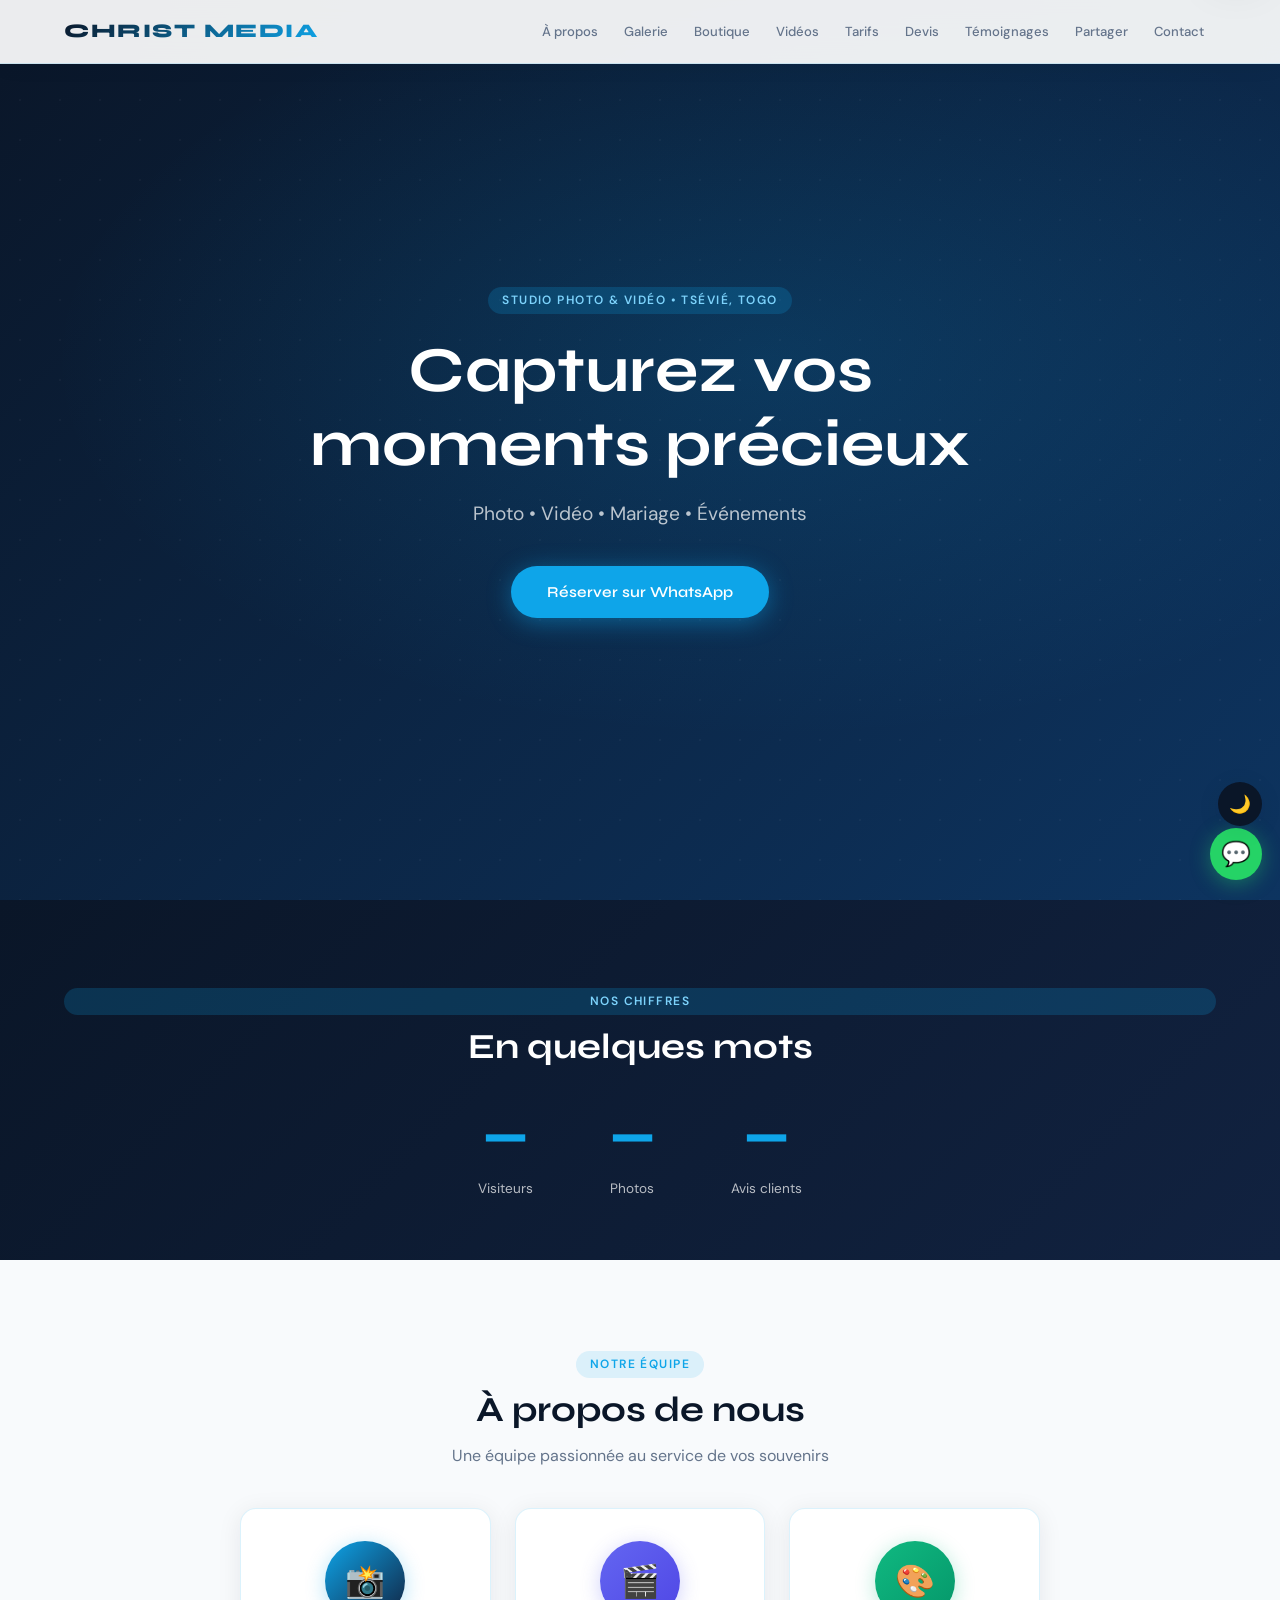
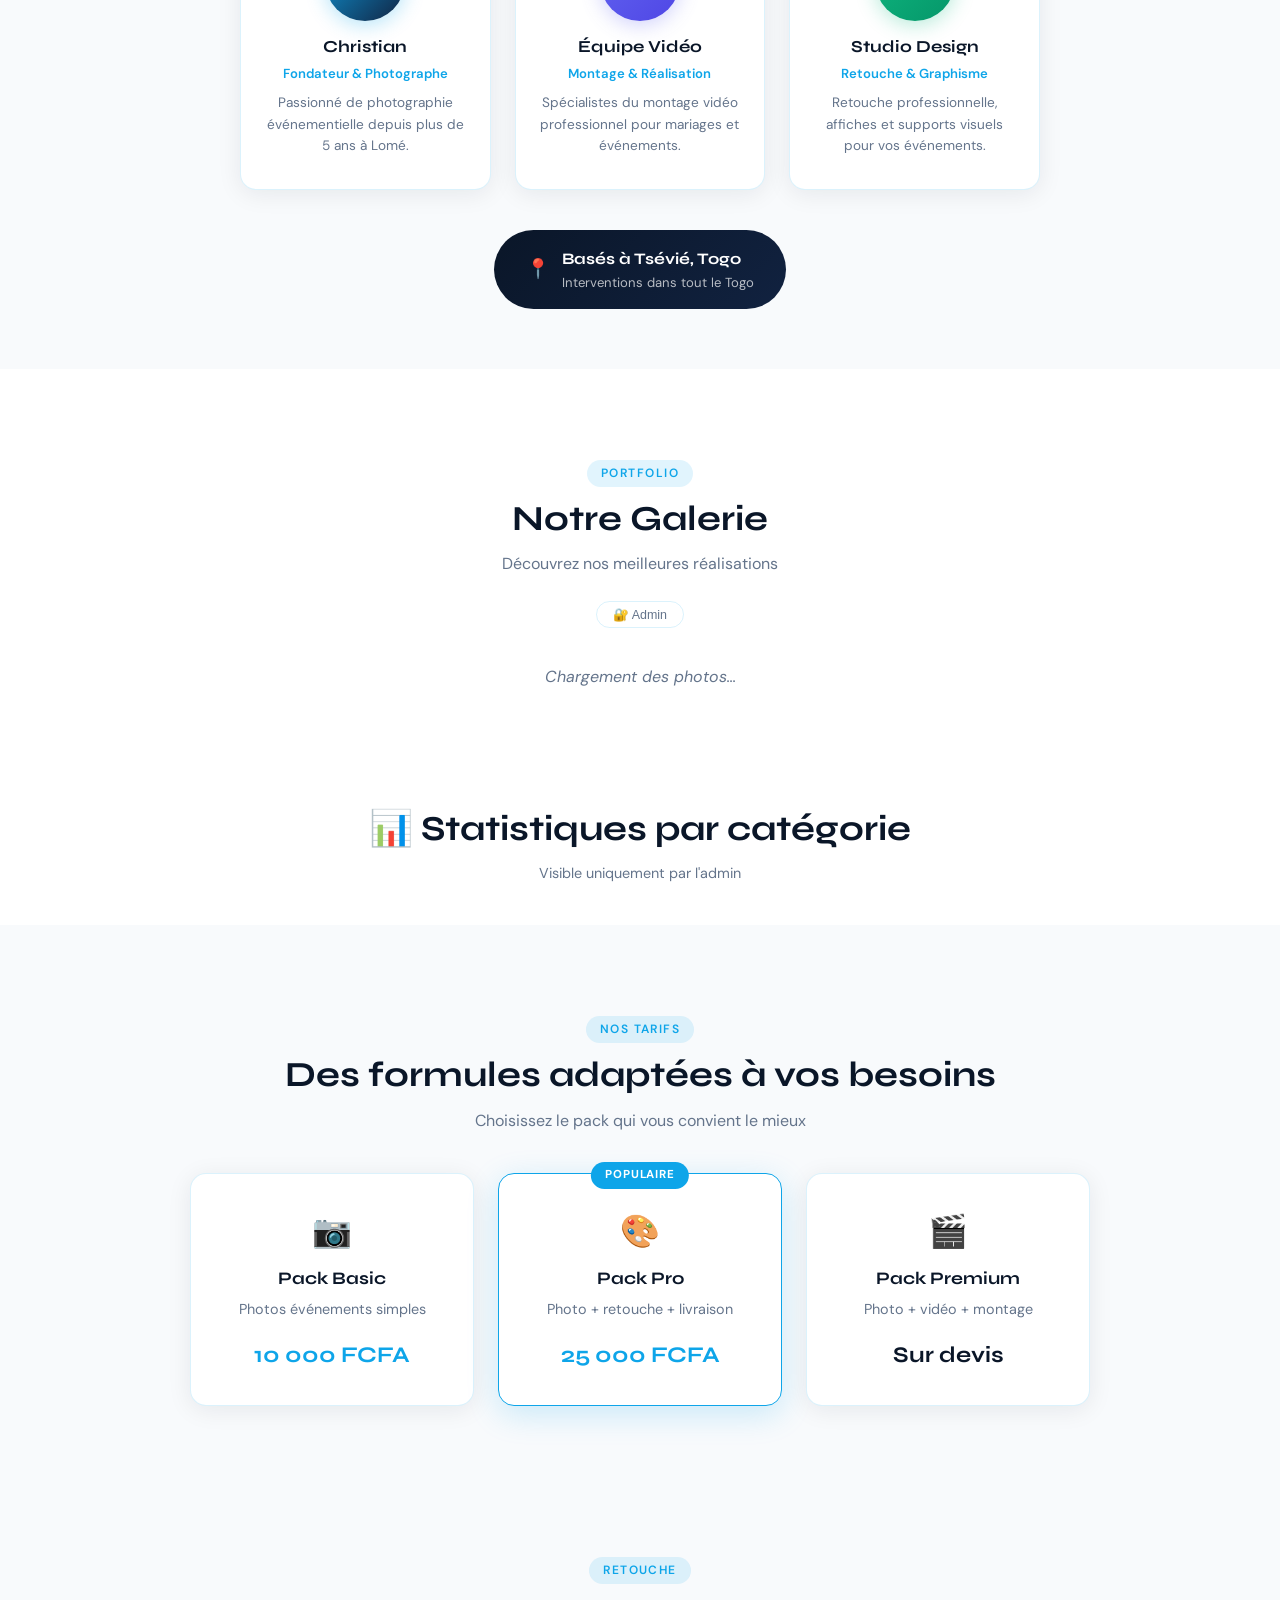
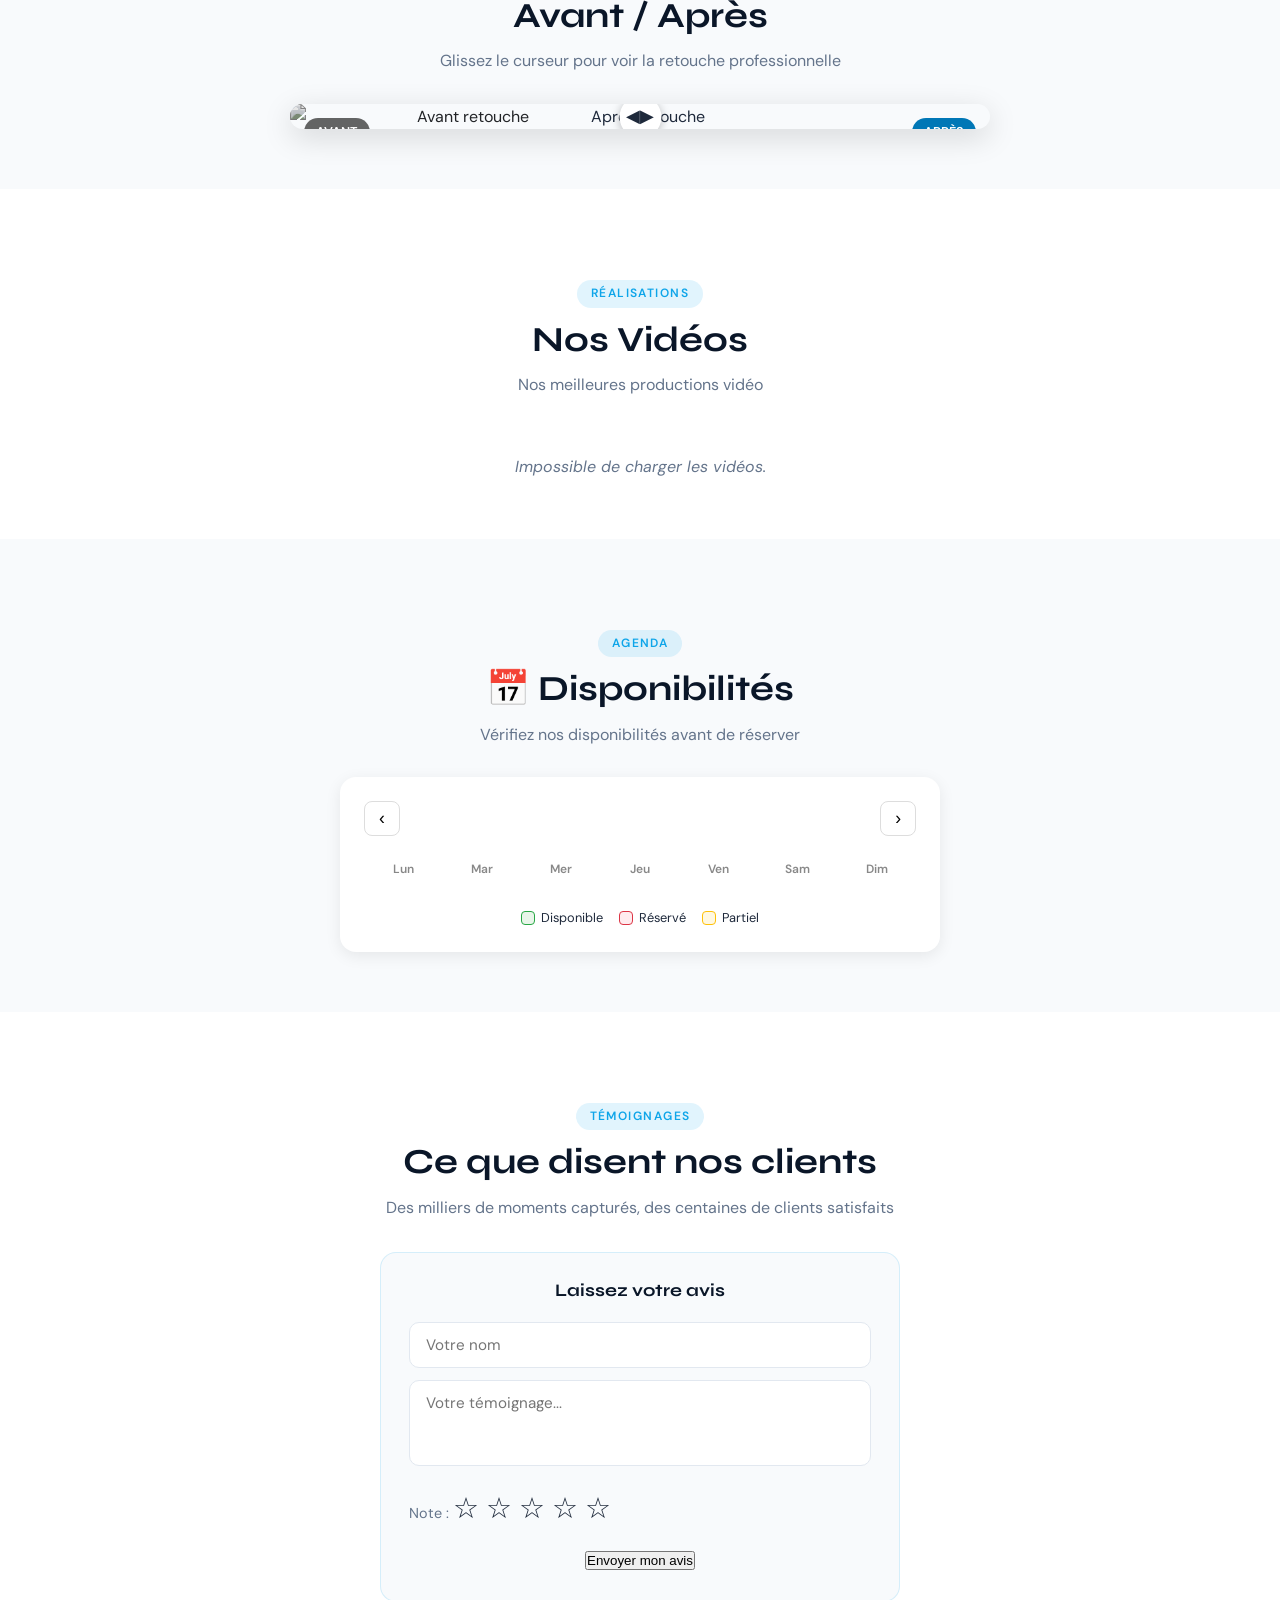
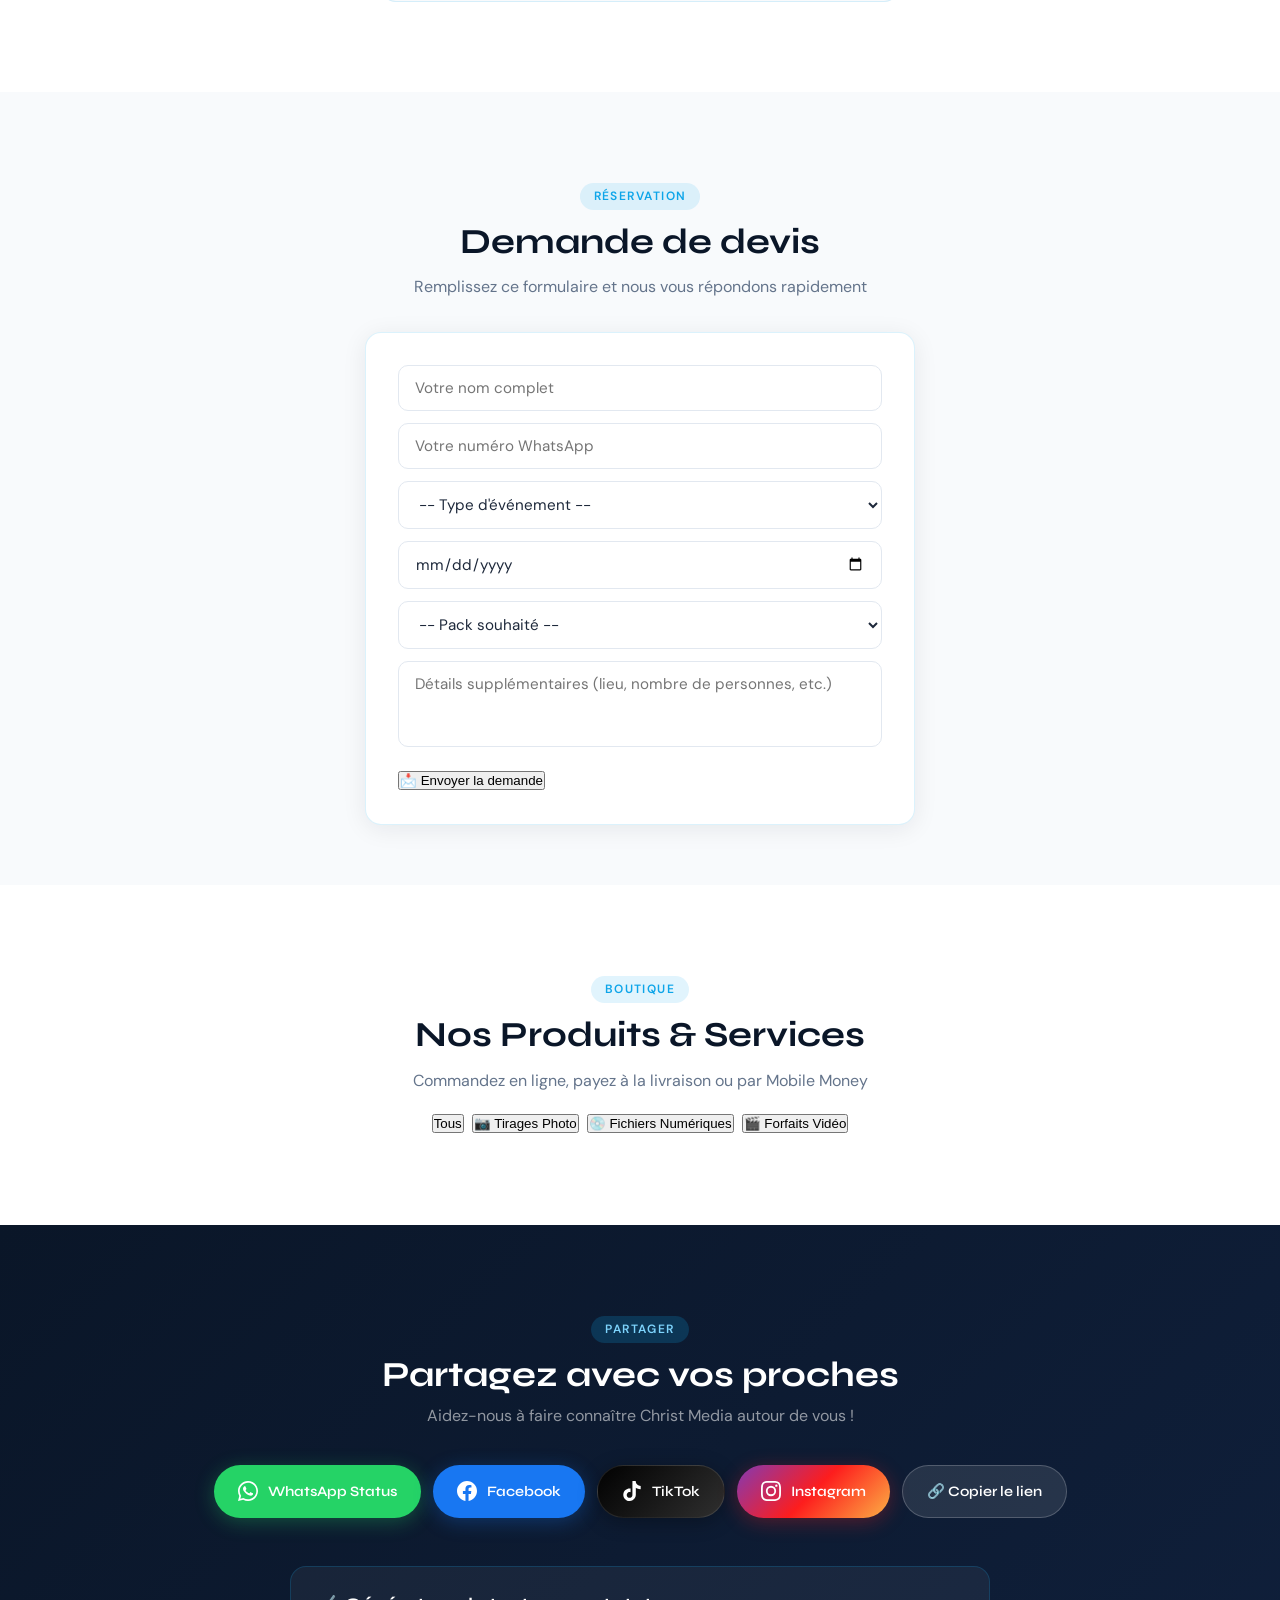
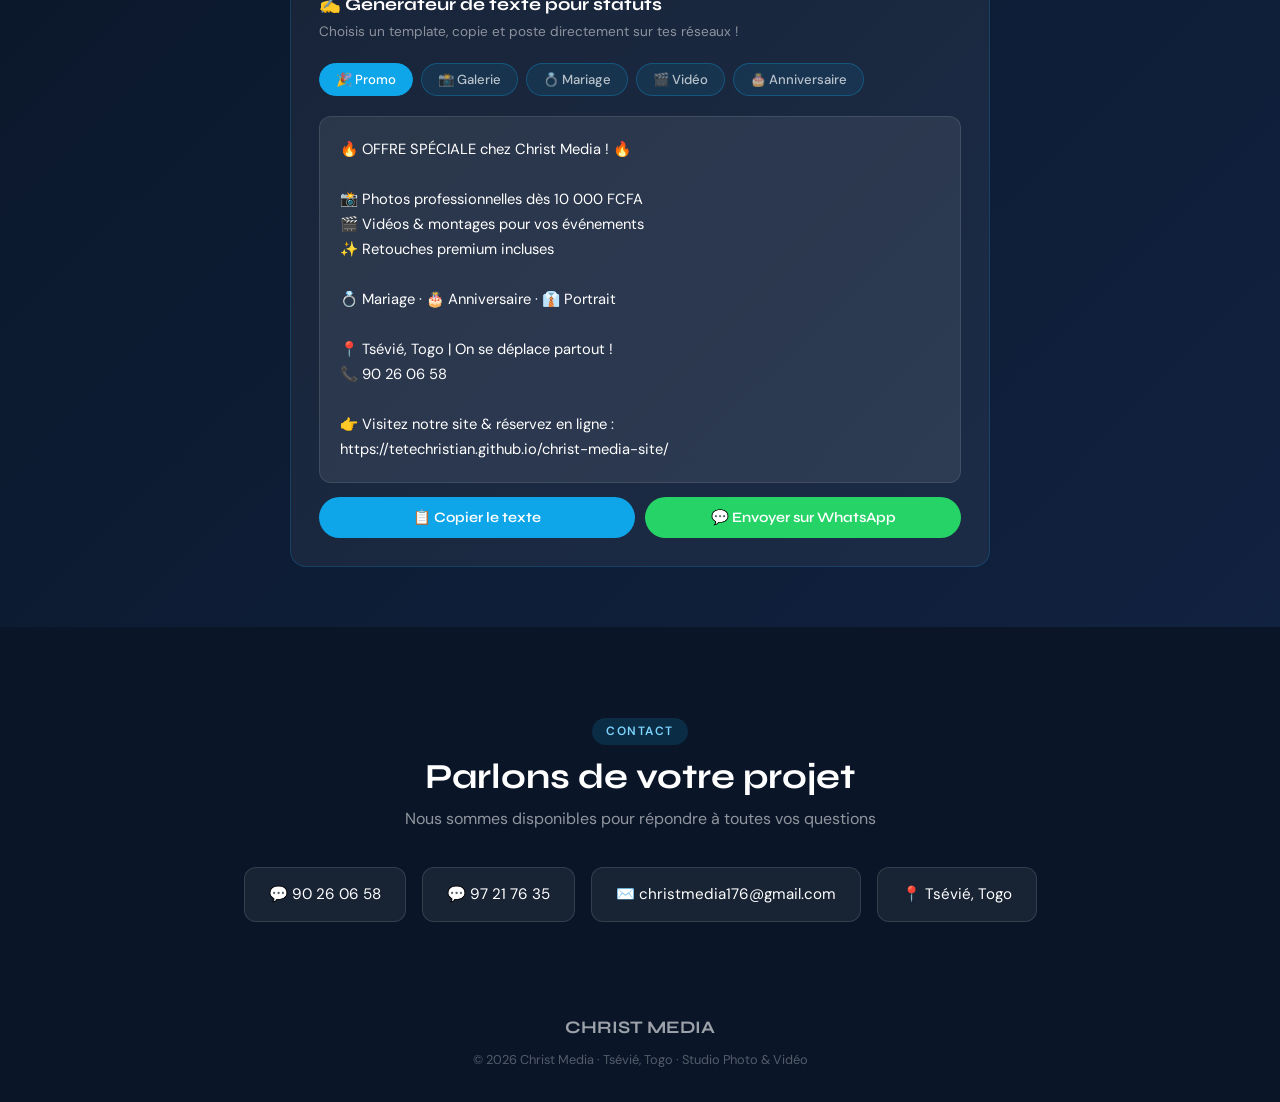
==== commit 382e4a9c: "Add files via upload" ====
--- a/index.html
+++ b/index.html
@@ -1346,14 +1346,19 @@
 
   onValue(produitsRef, (snap) => {
     const data = snap.val();
-    if (data) {
+    if (data && Object.keys(data).length > 0) {
       tousLesProduits = Object.entries(data).map(([id, v]) => ({ id, ...v }));
     } else {
+      // Firebase vide → afficher produits par défaut immédiatement
       tousLesProduits = produitsDefaut;
     }
     afficherProduits(tousLesProduits);
     document.getElementById('boutique-admin').style.display = isAdmin ? 'block' : 'none';
   });
+
+  // Afficher produits par défaut immédiatement sans attendre Firebase
+  tousLesProduits = produitsDefaut;
+  afficherProduits(tousLesProduits);
 
   window.filtrerBoutique = (btn) => {
     document.querySelectorAll('#boutique-filtres button').forEach(b => b.classList.remove('active'));
@@ -2452,6 +2457,23 @@
         if (el) el.textContent = (snap.val() || 0) + ' visiteur(s)';
       }, { onlyOnce: true });
     }
+    if (btn.dataset.tab === 'chat-dash') chargerChatDash();
+  };
+
+  window.repondreChat = () => {
+    const input = document.getElementById('chat-dash-input');
+    const texte = input.value.trim();
+    if (!texte) return;
+    push(chatRef, { role: 'admin', texte, heure: new Date().toLocaleTimeString('fr-FR', {hour:'2-digit',minute:'2-digit'}), ts: Date.now() });
+    input.value = '';
+    afficherToast('✅ Réponse envoyée !');
+  };
+
+  window.viderChat = async () => {
+    if (!confirm('Vider tous les messages du chat ?')) return;
+    await set(chatRef, null);
+    document.getElementById('chat-dash-liste').innerHTML = '<p style="color:var(--text-muted);text-align:center;padding:24px;">Chat vidé.</p>';
+    afficherToast('🗑 Chat vidé');
   };
 
   window.envoyerNotifAdmin = () => {
@@ -2478,8 +2500,216 @@
     envoyerNotifAdmin();
   };
 
+  // ===== CHAT EN DIRECT =====
+  const chatRef = ref(db, 'site_chat');
+  let chatOuvert = false;
+  let messagesVus = 0;
+
+  window.toggleChat = () => {
+    chatOuvert = !chatOuvert;
+    const win = document.getElementById('chat-window');
+    win.style.display = chatOuvert ? 'flex' : 'none';
+    if (chatOuvert) {
+      document.getElementById('chat-notif-dot').style.display = 'none';
+      document.getElementById('chat-input').focus();
+      chargerMessages();
+    }
+  };
+
+  function chargerMessages() {
+    const container = document.getElementById('chat-messages');
+    // Message de bienvenue automatique
+    if (!container.dataset.loaded) {
+      container.dataset.loaded = '1';
+      ajouterMessageUI('admin', 'Bonjour ! 👋 Bienvenue sur Christ Media. Comment puis-je vous aider ?', new Date().toLocaleTimeString('fr-FR', {hour:'2-digit',minute:'2-digit'}));
+      // Écouter nouveaux messages Firebase
+      onValue(chatRef, (snap) => {
+        const data = snap.val() || {};
+        const msgs = Object.values(data).sort((a,b) => a.ts - b.ts);
+        container.innerHTML = '';
+        ajouterMessageUI('admin', 'Bonjour ! 👋 Bienvenue sur Christ Media. Comment puis-je vous aider ?', '');
+        msgs.forEach(m => ajouterMessageUI(m.role, m.texte, m.heure));
+        container.scrollTop = container.scrollHeight;
+        if (!chatOuvert && msgs.length > messagesVus) {
+          document.getElementById('chat-notif-dot').style.display = 'block';
+        }
+        messagesVus = msgs.length;
+      });
+    } else {
+      container.scrollTop = container.scrollHeight;
+    }
+  }
+
+  function ajouterMessageUI(role, texte, heure) {
+    const container = document.getElementById('chat-messages');
+    const isAdmin = role === 'admin';
+    const div = document.createElement('div');
+    div.style.cssText = `display:flex;flex-direction:column;align-items:${isAdmin ? 'flex-start' : 'flex-end'};`;
+    div.innerHTML = `
+      <div style="max-width:85%;padding:10px 14px;border-radius:${isAdmin ? '4px 16px 16px 16px' : '16px 4px 16px 16px'};background:${isAdmin ? 'white' : 'var(--blue)'};color:${isAdmin ? 'var(--text)' : 'white'};font-size:0.88rem;box-shadow:0 2px 8px rgba(0,0,0,0.06);line-height:1.4;">${texte}</div>
+      ${heure ? `<div style="font-size:0.68rem;color:var(--text-muted);margin-top:3px;padding:0 4px;">${heure}</div>` : ''}
+    `;
+    container.appendChild(div);
+    container.scrollTop = container.scrollHeight;
+  }
+
+  window.envoyerMessage = () => {
+    const input = document.getElementById('chat-input');
+    const texte = input.value.trim();
+    if (!texte) return;
+    const heure = new Date().toLocaleTimeString('fr-FR', {hour:'2-digit',minute:'2-digit'});
+    push(chatRef, { role: 'client', texte, heure, ts: Date.now() });
+    ajouterMessageUI('client', texte, heure);
+    input.value = '';
+    // Réponse automatique après 2s
+    setTimeout(() => {
+      const repAuto = [
+        'Merci pour votre message ! Nous vous répondrons très bientôt. 😊',
+        'Bien reçu ! Notre équipe vous contactera rapidement sur WhatsApp. 📱',
+        'Merci ! Pour une réponse immédiate, appelez le 90 26 06 58. 📞'
+      ];
+      const rep = repAuto[Math.floor(Math.random() * repAuto.length)];
+      push(chatRef, { role: 'admin', texte: rep, heure: new Date().toLocaleTimeString('fr-FR', {hour:'2-digit',minute:'2-digit'}), ts: Date.now() + 1 });
+    }, 2000);
+  };
+
+  // Admin — voir tous les messages dans le dashboard
+  function chargerChatDash() {
+    onValue(chatRef, (snap) => {
+      const data = snap.val() || {};
+      const msgs = Object.values(data).sort((a,b) => a.ts - b.ts);
+      const el = document.getElementById('chat-dash-liste');
+      if (!el) return;
+      if (!msgs.length) { el.innerHTML = '<p style="color:var(--text-muted);text-align:center;padding:24px;">Aucun message pour le moment.</p>'; return; }
+      el.innerHTML = msgs.map(m => `
+        <div style="padding:10px 14px;border-radius:10px;margin-bottom:8px;background:${m.role==='admin'?'var(--blue-glow)':'var(--off-white)'};border-left:3px solid ${m.role==='admin'?'var(--blue)':'var(--border)'};">
+          <div style="font-size:0.72rem;color:var(--text-muted);margin-bottom:3px;">${m.role==='admin'?'🤖 Christ Media':'👤 Client'} · ${m.heure||''}</div>
+          <div style="font-size:0.88rem;color:var(--text);">${m.texte}</div>
+        </div>`).join('');
+    }, { onlyOnce: true });
+  }
+
+  // ===== SUIVI DE COMMANDE =====
+  window.fermerSuivi = () => { document.getElementById('suivi-modal').style.display = 'none'; };
+
+  window.rechercherCommande = () => {
+    const tel = document.getElementById('suivi-tel').value.trim().replace(/\s/g,'');
+    const results = document.getElementById('suivi-results');
+    if (!tel) { results.innerHTML = '<p style="color:#dc2626;font-size:0.85rem;">Entrez votre numéro de téléphone</p>'; return; }
+    results.innerHTML = '<p style="color:var(--text-muted);font-size:0.85rem;text-align:center;padding:16px;">🔍 Recherche en cours...</p>';
+
+    onValue(ref(db, 'site_commandes'), (snap) => {
+      const data = snap.val() || {};
+      const commandes = Object.entries(data)
+        .map(([id,v]) => ({id,...v}))
+        .filter(c => c.tel && c.tel.replace(/\s/g,'').includes(tel));
+
+      if (!commandes.length) {
+        results.innerHTML = '<div style="text-align:center;padding:24px;"><div style="font-size:2rem;margin-bottom:8px;">😕</div><p style="color:var(--text-muted);font-size:0.88rem;">Aucune commande trouvée pour ce numéro.</p></div>';
+        return;
+      }
+
+      const statutColors = { nouvelle:'#dbeafe', confirmee:'#d1fae5', livree:'#e0e7ff', annulee:'#fee2e2' };
+      const statutIcons = { nouvelle:'🆕', confirmee:'✅', livree:'📦', annulee:'❌' };
+      const etapes = ['nouvelle','confirmee','livree'];
+
+      results.innerHTML = commandes.reverse().map(c => {
+        const statut = c.statut || 'nouvelle';
+        const date = c.date ? new Date(c.date).toLocaleDateString('fr-FR') : '—';
+        const articles = (c.articles||[]).map(a => `${a.nom} x${a.qte}`).join(', ');
+        const etapeIdx = etapes.indexOf(statut);
+
+        return `<div style="border:1px solid var(--border);border-radius:var(--radius);overflow:hidden;margin-bottom:16px;">
+          <div style="padding:14px 16px;background:${statutColors[statut]||'#f5f5f5'};display:flex;justify-content:space-between;align-items:center;">
+            <div>
+              <div style="font-family:var(--font-display);font-weight:700;color:var(--navy);font-size:0.95rem;">${statutIcons[statut]} ${statut.charAt(0).toUpperCase()+statut.slice(1)}</div>
+              <div style="font-size:0.78rem;color:var(--text-muted);">📅 ${date}</div>
+            </div>
+            <div style="font-family:var(--font-display);font-weight:800;color:var(--blue);font-size:1.1rem;">${(c.total||0).toLocaleString()} FCFA</div>
+          </div>
+          <div style="padding:14px 16px;">
+            <div style="font-size:0.82rem;color:var(--text-muted);margin-bottom:10px;">🛍 ${articles||'—'}</div>
+            ${statut !== 'annulee' ? `
+            <div style="display:flex;align-items:center;gap:0;margin-top:8px;">
+              ${etapes.map((e,i) => `
+                <div style="display:flex;align-items:center;flex:1;">
+                  <div style="width:28px;height:28px;border-radius:50%;background:${i<=etapeIdx?'var(--blue)':'var(--off-white)'};border:2px solid ${i<=etapeIdx?'var(--blue)':'var(--border)'};display:flex;align-items:center;justify-content:center;font-size:0.7rem;color:${i<=etapeIdx?'white':'var(--text-muted)'};flex-shrink:0;">${i<etapeIdx?'✓':i+1}</div>
+                  ${i<etapes.length-1?`<div style="flex:1;height:2px;background:${i<etapeIdx?'var(--blue)':'var(--border)'}"></div>`:''}
+                </div>`).join('')}
+            </div>
+            <div style="display:flex;justify-content:space-between;margin-top:4px;">
+              <span style="font-size:0.65rem;color:var(--text-muted);">Reçue</span>
+              <span style="font-size:0.65rem;color:var(--text-muted);">Confirmée</span>
+              <span style="font-size:0.65rem;color:var(--text-muted);">Livrée</span>
+            </div>` : ''}
+          </div>
+        </div>`;
+      }).join('');
+    }, { onlyOnce: true });
+  };
+
+  // ===== PROGRAMME DE FIDÉLITÉ =====
+  window.fermerFidelite = () => { document.getElementById('fidelite-modal').style.display = 'none'; };
+
+  window.voirPoints = () => {
+    const tel = document.getElementById('fidelite-tel').value.trim().replace(/\s/g,'');
+    const results = document.getElementById('fidelite-results');
+    if (!tel) { results.innerHTML = '<p style="color:#dc2626;font-size:0.85rem;">Entrez votre numéro</p>'; return; }
+
+    onValue(ref(db, 'site_commandes'), (snap) => {
+      const data = snap.val() || {};
+      const commandes = Object.values(data).filter(c => c.tel && c.tel.replace(/\s/g,'').includes(tel) && c.statut !== 'annulee');
+      const totalDepense = commandes.reduce((s,c) => s + (c.total||0), 0);
+      const points = Math.floor(totalDepense / 10) + 50; // 1pt/10F + 50 bonus inscription
+      const nbCommandes = commandes.length;
+
+      let niveau = '🥉 Bronze'; let reduction = 5; let prochainNiveau = 500; let couleur = '#cd7f32';
+      if (points >= 1000) { niveau = '🥇 Or'; reduction = 15; prochainNiveau = null; couleur = '#f59e0b'; }
+      else if (points >= 500) { niveau = '🥈 Argent'; reduction = 10; prochainNiveau = 1000; couleur = '#9ca3af'; }
+
+      const pct = prochainNiveau ? Math.min(100, (points / prochainNiveau) * 100) : 100;
+
+      results.innerHTML = `
+        <div style="text-align:center;padding:20px;background:linear-gradient(135deg,${couleur}22,${couleur}11);border-radius:var(--radius);border:1px solid ${couleur}44;margin-bottom:16px;">
+          <div style="font-size:2.5rem;margin-bottom:8px;">${niveau.split(' ')[0]}</div>
+          <div style="font-family:var(--font-display);font-size:1.6rem;font-weight:800;color:var(--navy);">${points.toLocaleString()} pts</div>
+          <div style="font-size:0.85rem;color:var(--text-muted);margin-top:4px;">Niveau ${niveau.split(' ')[1]} · Réduction ${reduction}%</div>
+        </div>
+        <div style="margin-bottom:16px;">
+          <div style="display:flex;justify-content:space-between;font-size:0.8rem;margin-bottom:6px;">
+            <span style="color:var(--text-muted);">Progression</span>
+            <span style="font-weight:600;color:var(--navy);">${points} / ${prochainNiveau || '∞'} pts</span>
+          </div>
+          <div style="background:var(--off-white);border-radius:30px;height:8px;overflow:hidden;">
+            <div style="background:linear-gradient(90deg,${couleur},var(--blue));height:100%;border-radius:30px;width:${pct}%;transition:width 1s ease;"></div>
+          </div>
+          ${prochainNiveau ? `<p style="font-size:0.75rem;color:var(--text-muted);margin-top:6px;">Encore ${prochainNiveau-points} pts pour le niveau suivant !</p>` : '<p style="font-size:0.75rem;color:#f59e0b;margin-top:6px;font-weight:600;">🏆 Vous êtes au niveau maximum !</p>'}
+        </div>
+        <div style="display:grid;grid-template-columns:1fr 1fr;gap:10px;margin-bottom:16px;">
+          <div style="text-align:center;padding:14px;background:var(--off-white);border-radius:12px;">
+            <div style="font-family:var(--font-display);font-size:1.4rem;font-weight:800;color:var(--blue);">${nbCommandes}</div>
+            <div style="font-size:0.75rem;color:var(--text-muted);">Commandes</div>
+          </div>
+          <div style="text-align:center;padding:14px;background:var(--off-white);border-radius:12px;">
+            <div style="font-family:var(--font-display);font-size:1.4rem;font-weight:800;color:#10b981;">${totalDepense.toLocaleString()}</div>
+            <div style="font-size:0.75rem;color:var(--text-muted);">FCFA dépensés</div>
+          </div>
+        </div>
+        <div style="background:linear-gradient(135deg,var(--navy),var(--navy-mid));border-radius:12px;padding:14px;color:white;text-align:center;">
+          <div style="font-size:0.82rem;opacity:0.7;margin-bottom:4px;">Votre code réduction</div>
+          <div style="font-family:var(--font-display);font-size:1.3rem;font-weight:800;letter-spacing:0.15em;color:var(--blue);">CM-${tel.slice(-4)}-${reduction}</div>
+          <div style="font-size:0.75rem;opacity:0.6;margin-top:4px;">Présentez ce code lors de votre prochaine commande</div>
+        </div>`;
+    }, { onlyOnce: true });
+  };
+
+  // Ajouter points automatiquement après commande
+  const origPasserCommande = window.passerCommande;
+  window.passerCommande = function() {
+    origPasserCommande && origPasserCommande();
+  };
+
 </script>
-<!-- ===== DASHBOARD ADMIN ===== -->
 <div id="dashboard-modal" style="display:none;position:fixed;inset:0;background:var(--off-white);z-index:99998;overflow-y:auto;">
 
   <!-- Header dashboard -->
@@ -2534,6 +2764,7 @@
       <button class="dash-tab" data-tab="calendrier-dash" onclick="switchTab(this)">📅 Calendrier</button>
       <button class="dash-tab" data-tab="galerie-dash" onclick="switchTab(this)">📸 Galerie</button>
       <button class="dash-tab" data-tab="notifs" onclick="switchTab(this)">🔔 Notifications</button>
+      <button class="dash-tab" data-tab="chat-dash" onclick="switchTab(this)">💬 Chat</button>
     </div>
 
     <!-- Tab: Commandes -->
@@ -2602,15 +2833,139 @@
       </div>
     </div>
 
-  </div>
-</div>
-
-<style>
-  .dash-tab { padding:8px 18px;border-radius:30px;border:1.5px solid var(--border);background:white;color:var(--text-muted);cursor:pointer;font-size:0.85rem;font-family:var(--font-body);font-weight:500;transition:all 0.2s; }
+    <!-- Tab: Chat -->
+    <div id="tab-chat-dash" class="dash-tab-content" style="display:none;">
+      <div style="background:white;border-radius:var(--radius);border:1px solid var(--border);box-shadow:var(--shadow);overflow:hidden;">
+        <div style="padding:16px 20px;border-bottom:1px solid var(--border);display:flex;justify-content:space-between;align-items:center;">
+          <h3 style="font-family:var(--font-display);color:var(--navy);margin:0;">💬 Messages des visiteurs</h3>
+          <button onclick="viderChat()" style="background:none;border:1px solid #fee2e2;color:#dc2626;border-radius:8px;padding:6px 12px;cursor:pointer;font-size:0.78rem;">🗑 Vider</button>
+        </div>
+        <div id="chat-dash-liste" style="padding:16px;max-height:400px;overflow-y:auto;"></div>
+        <!-- Répondre depuis dashboard -->
+        <div style="padding:16px;border-top:1px solid var(--border);display:flex;gap:8px;">
+          <input id="chat-dash-input" type="text" placeholder="Répondre aux visiteurs..." style="flex:1;margin:0;">
+          <button onclick="repondreChat()" style="background:var(--blue);color:white;border:none;padding:0 20px;border-radius:10px;font-family:var(--font-display);font-weight:600;cursor:pointer;">Envoyer</button>
+        </div>
+      </div>
+    </div> padding:8px 18px;border-radius:30px;border:1.5px solid var(--border);background:white;color:var(--text-muted);cursor:pointer;font-size:0.85rem;font-family:var(--font-body);font-weight:500;transition:all 0.2s; }
   .dash-tab.active { background:var(--navy);color:white;border-color:var(--navy); }
   .dash-kpi { transition:all 0.25s; }
   .dash-kpi:hover { transform:translateY(-4px);box-shadow:var(--shadow-lg); }
 </style>
 
+<!-- ===== CHAT EN DIRECT ===== -->
+<div id="chat-bubble" onclick="toggleChat()" style="position:fixed;bottom:80px;left:18px;width:52px;height:52px;background:linear-gradient(135deg,var(--blue),var(--navy-mid));border-radius:50%;display:flex;align-items:center;justify-content:center;font-size:1.4rem;cursor:pointer;z-index:9997;box-shadow:0 4px 20px rgba(14,165,233,0.4);transition:transform 0.2s;" onmouseenter="this.style.transform='scale(1.1)'" onmouseleave="this.style.transform=''">
+  💬
+  <div id="chat-notif-dot" style="position:absolute;top:0;right:0;width:14px;height:14px;background:#ef4444;border-radius:50%;border:2px solid white;display:none;animation:splashBounce 0.5s ease;"></div>
+</div>
+
+<div id="chat-window" style="display:none;position:fixed;bottom:142px;left:18px;width:320px;max-height:460px;background:white;border-radius:20px;box-shadow:0 12px 48px rgba(10,22,40,0.18);z-index:9996;flex-direction:column;overflow:hidden;border:1px solid var(--border);animation:fadeInUp 0.3s ease;">
+  <!-- Header chat -->
+  <div style="background:linear-gradient(135deg,var(--navy),var(--navy-mid));padding:16px 18px;display:flex;align-items:center;gap:12px;">
+    <div style="width:40px;height:40px;border-radius:50%;background:var(--blue);display:flex;align-items:center;justify-content:center;font-size:1.2rem;flex-shrink:0;">📸</div>
+    <div style="flex:1;">
+      <div style="font-family:var(--font-display);font-weight:700;color:white;font-size:0.95rem;">Christ Media</div>
+      <div style="font-size:0.72rem;color:rgba(255,255,255,0.6);display:flex;align-items:center;gap:4px;"><span style="width:7px;height:7px;border-radius:50%;background:#22c55e;display:inline-block;"></span>En ligne</div>
+    </div>
+    <button onclick="toggleChat()" style="background:rgba(255,255,255,0.1);border:none;color:white;border-radius:50%;width:30px;height:30px;cursor:pointer;font-size:0.9rem;">✕</button>
+  </div>
+  <!-- Messages -->
+  <div id="chat-messages" style="flex:1;overflow-y:auto;padding:16px;display:flex;flex-direction:column;gap:10px;max-height:280px;background:var(--off-white);"></div>
+  <!-- Input -->
+  <div style="padding:12px;border-top:1px solid var(--border);display:flex;gap:8px;background:white;">
+    <input id="chat-input" type="text" placeholder="Votre message..." style="flex:1;padding:10px 14px;border:1.5px solid var(--border);border-radius:30px;font-size:0.88rem;margin:0;" onkeydown="if(event.key==='Enter') envoyerMessage()">
+    <button onclick="envoyerMessage()" style="background:var(--blue);color:white;border:none;border-radius:50%;width:40px;height:40px;cursor:pointer;font-size:1rem;flex-shrink:0;transition:background 0.2s;" onmouseenter="this.style.background='#38bdf8'" onmouseleave="this.style.background='var(--blue)'">➤</button>
+  </div>
+</div>
+
+<!-- ===== SUIVI COMMANDE MODAL ===== -->
+<div id="suivi-modal" style="display:none;position:fixed;inset:0;background:rgba(10,22,40,0.85);z-index:99998;align-items:center;justify-content:center;backdrop-filter:blur(6px);">
+  <div style="background:white;border-radius:24px;padding:28px;max-width:480px;width:calc(100% - 32px);max-height:85vh;overflow-y:auto;">
+    <div style="display:flex;justify-content:space-between;align-items:center;margin-bottom:20px;">
+      <h3 style="font-family:var(--font-display);color:var(--navy);margin:0;">📦 Suivi de commande</h3>
+      <button onclick="fermerSuivi()" style="background:var(--off-white);border:none;border-radius:50%;width:36px;height:36px;cursor:pointer;font-size:1rem;">✕</button>
+    </div>
+    <p style="color:var(--text-muted);font-size:0.88rem;margin-bottom:16px;">Entrez votre numéro de téléphone pour retrouver vos commandes</p>
+    <div style="display:flex;gap:8px;margin-bottom:20px;">
+      <input id="suivi-tel" type="tel" placeholder="Ex: 90260658" style="flex:1;margin:0;">
+      <button onclick="rechercherCommande()" style="background:var(--blue);color:white;border:none;padding:0 20px;border-radius:10px;font-family:var(--font-display);font-weight:600;cursor:pointer;white-space:nowrap;">Chercher</button>
+    </div>
+    <div id="suivi-results"></div>
+  </div>
+</div>
+
+<!-- ===== PROGRAMME FIDÉLITÉ MODAL ===== -->
+<div id="fidelite-modal" style="display:none;position:fixed;inset:0;background:rgba(10,22,40,0.85);z-index:99998;align-items:center;justify-content:center;backdrop-filter:blur(6px);">
+  <div style="background:white;border-radius:24px;padding:28px;max-width:480px;width:calc(100% - 32px);max-height:85vh;overflow-y:auto;">
+    <div style="display:flex;justify-content:space-between;align-items:center;margin-bottom:6px;">
+      <h3 style="font-family:var(--font-display);color:var(--navy);margin:0;">⭐ Programme Fidélité</h3>
+      <button onclick="fermerFidelite()" style="background:var(--off-white);border:none;border-radius:50%;width:36px;height:36px;cursor:pointer;font-size:1rem;">✕</button>
+    </div>
+    <p style="color:var(--text-muted);font-size:0.85rem;margin-bottom:20px;">Accumulez des points à chaque commande et gagnez des réductions !</p>
+
+    <!-- Niveaux -->
+    <div style="display:grid;grid-template-columns:repeat(3,1fr);gap:10px;margin-bottom:20px;">
+      <div style="text-align:center;padding:14px 8px;border-radius:12px;background:linear-gradient(135deg,#cd7f32,#a0522d);color:white;">
+        <div style="font-size:1.5rem;">🥉</div>
+        <div style="font-family:var(--font-display);font-size:0.8rem;font-weight:700;margin-top:4px;">Bronze</div>
+        <div style="font-size:0.7rem;opacity:0.85;margin-top:2px;">0-499 pts</div>
+        <div style="font-size:0.7rem;font-weight:600;margin-top:4px;background:rgba(255,255,255,0.2);border-radius:10px;padding:2px 6px;">-5%</div>
+      </div>
+      <div style="text-align:center;padding:14px 8px;border-radius:12px;background:linear-gradient(135deg,#9ca3af,#6b7280);color:white;">
+        <div style="font-size:1.5rem;">🥈</div>
+        <div style="font-family:var(--font-display);font-size:0.8rem;font-weight:700;margin-top:4px;">Argent</div>
+        <div style="font-size:0.7rem;opacity:0.85;margin-top:2px;">500-999 pts</div>
+        <div style="font-size:0.7rem;font-weight:600;margin-top:4px;background:rgba(255,255,255,0.2);border-radius:10px;padding:2px 6px;">-10%</div>
+      </div>
+      <div style="text-align:center;padding:14px 8px;border-radius:12px;background:linear-gradient(135deg,#f59e0b,#d97706);color:white;">
+        <div style="font-size:1.5rem;">🥇</div>
+        <div style="font-family:var(--font-display);font-size:0.8rem;font-weight:700;margin-top:4px;">Or</div>
+        <div style="font-size:0.7rem;opacity:0.85;margin-top:2px;">1000+ pts</div>
+        <div style="font-size:0.7rem;font-weight:600;margin-top:4px;background:rgba(255,255,255,0.2);border-radius:10px;padding:2px 6px;">-15%</div>
+      </div>
+    </div>
+
+    <p style="font-size:0.82rem;color:var(--text-muted);margin-bottom:12px;">Entrez votre numéro pour voir vos points :</p>
+    <div style="display:flex;gap:8px;margin-bottom:16px;">
+      <input id="fidelite-tel" type="tel" placeholder="Ex: 90260658" style="flex:1;margin:0;">
+      <button onclick="voirPoints()" style="background:var(--blue);color:white;border:none;padding:0 16px;border-radius:10px;font-family:var(--font-display);font-weight:600;cursor:pointer;white-space:nowrap;">Voir mes points</button>
+    </div>
+    <div id="fidelite-results"></div>
+
+    <div style="margin-top:20px;padding:14px;background:var(--off-white);border-radius:12px;font-size:0.82rem;color:var(--text-muted);">
+      💡 <strong>Comment gagner des points ?</strong><br>
+      1 point = 10 FCFA dépensé · Bonus 50 pts à l'inscription · Bonus 100 pts pour un avis laissé
+    </div>
+  </div>
+</div>
+
+<!-- Boutons flottants supplémentaires -->
+<button onclick="document.getElementById('suivi-modal').style.display='flex'" style="position:fixed;bottom:142px;right:18px;background:var(--navy);color:white;border:none;border-radius:50%;width:44px;height:44px;font-size:1.1rem;cursor:pointer;z-index:9996;box-shadow:var(--shadow);transition:transform 0.2s;" title="Suivi commande" onmouseenter="this.style.transform='scale(1.1)'" onmouseleave="this.style.transform=''">📦</button>
+<button onclick="document.getElementById('fidelite-modal').style.display='flex'" style="position:fixed;bottom:196px;right:18px;background:linear-gradient(135deg,#f59e0b,#d97706);color:white;border:none;border-radius:50%;width:44px;height:44px;font-size:1.1rem;cursor:pointer;z-index:9996;box-shadow:0 4px 16px rgba(245,158,11,0.4);transition:transform 0.2s;" title="Programme fidélité" onmouseenter="this.style.transform='scale(1.1)'" onmouseleave="this.style.transform=''">⭐</button>
+
+<!-- Tooltip labels pour les boutons -->
+<style>
+  #scroll-top { bottom: 250px !important; }
+  .whatsapp { bottom: 20px !important; }
+  #dark-toggle { bottom: 74px !important; }
+
+  /* Labels au survol */
+  [title]:hover::after {
+    content: attr(title);
+    position: absolute;
+    right: 54px;
+    top: 50%;
+    transform: translateY(-50%);
+    background: var(--navy);
+    color: white;
+    padding: 4px 10px;
+    border-radius: 8px;
+    font-size: 0.72rem;
+    white-space: nowrap;
+    font-family: var(--font-body);
+    pointer-events: none;
+  }
+</style>
+
 </body>
 </html>
